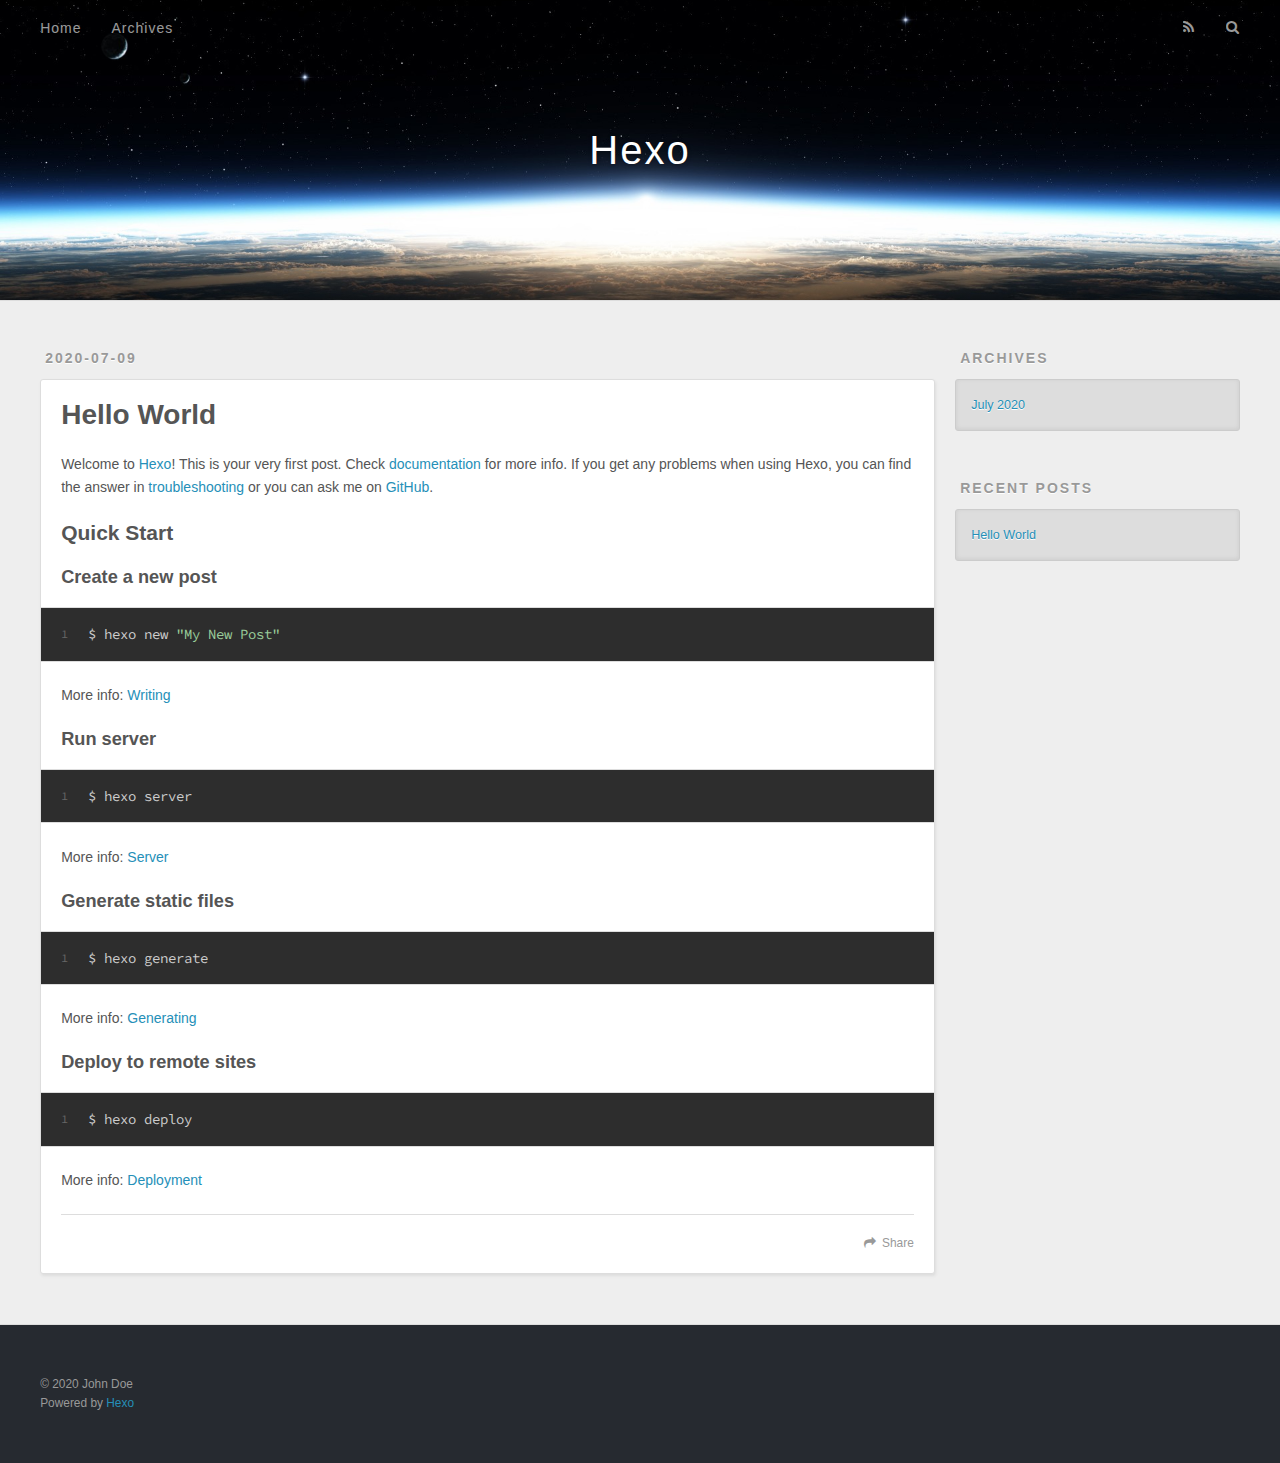
==== index.html @ 703e706d "Site updated: 2020-07-09 16:55:29" ====
<!DOCTYPE html>
<html>
<head>
  <meta charset="utf-8">
  

  
  <title>Hexo</title>
  <meta name="viewport" content="width=device-width, initial-scale=1, maximum-scale=1">
  <meta property="og:type" content="website">
<meta property="og:title" content="Hexo">
<meta property="og:url" content="http://yoursite.com/index.html">
<meta property="og:site_name" content="Hexo">
<meta property="og:locale" content="en_US">
<meta property="article:author" content="John Doe">
<meta name="twitter:card" content="summary">
  
    <link rel="alternate" href="/atom.xml" title="Hexo" type="application/atom+xml">
  
  
    <link rel="icon" href="/favicon.png">
  
  
    <link href="//fonts.googleapis.com/css?family=Source+Code+Pro" rel="stylesheet" type="text/css">
  
  
<link rel="stylesheet" href="/css/style.css">

<meta name="generator" content="Hexo 4.2.1"></head>

<body>
  <div id="container">
    <div id="wrap">
      <header id="header">
  <div id="banner"></div>
  <div id="header-outer" class="outer">
    <div id="header-title" class="inner">
      <h1 id="logo-wrap">
        <a href="/" id="logo">Hexo</a>
      </h1>
      
    </div>
    <div id="header-inner" class="inner">
      <nav id="main-nav">
        <a id="main-nav-toggle" class="nav-icon"></a>
        
          <a class="main-nav-link" href="/">Home</a>
        
          <a class="main-nav-link" href="/archives">Archives</a>
        
      </nav>
      <nav id="sub-nav">
        
          <a id="nav-rss-link" class="nav-icon" href="/atom.xml" title="RSS Feed"></a>
        
        <a id="nav-search-btn" class="nav-icon" title="Search"></a>
      </nav>
      <div id="search-form-wrap">
        <form action="//google.com/search" method="get" accept-charset="UTF-8" class="search-form"><input type="search" name="q" class="search-form-input" placeholder="Search"><button type="submit" class="search-form-submit">&#xF002;</button><input type="hidden" name="sitesearch" value="http://yoursite.com"></form>
      </div>
    </div>
  </div>
</header>
      <div class="outer">
        <section id="main">
  
    <article id="post-hello-world" class="article article-type-post" itemscope itemprop="blogPost">
  <div class="article-meta">
    <a href="/2020/07/09/hello-world/" class="article-date">
  <time datetime="2020-07-09T08:43:34.994Z" itemprop="datePublished">2020-07-09</time>
</a>
    
  </div>
  <div class="article-inner">
    
    
      <header class="article-header">
        
  
    <h1 itemprop="name">
      <a class="article-title" href="/2020/07/09/hello-world/">Hello World</a>
    </h1>
  

      </header>
    
    <div class="article-entry" itemprop="articleBody">
      
        <p>Welcome to <a href="https://hexo.io/" target="_blank" rel="noopener">Hexo</a>! This is your very first post. Check <a href="https://hexo.io/docs/" target="_blank" rel="noopener">documentation</a> for more info. If you get any problems when using Hexo, you can find the answer in <a href="https://hexo.io/docs/troubleshooting.html" target="_blank" rel="noopener">troubleshooting</a> or you can ask me on <a href="https://github.com/hexojs/hexo/issues" target="_blank" rel="noopener">GitHub</a>.</p>
<h2 id="Quick-Start"><a href="#Quick-Start" class="headerlink" title="Quick Start"></a>Quick Start</h2><h3 id="Create-a-new-post"><a href="#Create-a-new-post" class="headerlink" title="Create a new post"></a>Create a new post</h3><figure class="highlight bash"><table><tr><td class="gutter"><pre><span class="line">1</span><br></pre></td><td class="code"><pre><span class="line">$ hexo new <span class="string">"My New Post"</span></span><br></pre></td></tr></table></figure>

<p>More info: <a href="https://hexo.io/docs/writing.html" target="_blank" rel="noopener">Writing</a></p>
<h3 id="Run-server"><a href="#Run-server" class="headerlink" title="Run server"></a>Run server</h3><figure class="highlight bash"><table><tr><td class="gutter"><pre><span class="line">1</span><br></pre></td><td class="code"><pre><span class="line">$ hexo server</span><br></pre></td></tr></table></figure>

<p>More info: <a href="https://hexo.io/docs/server.html" target="_blank" rel="noopener">Server</a></p>
<h3 id="Generate-static-files"><a href="#Generate-static-files" class="headerlink" title="Generate static files"></a>Generate static files</h3><figure class="highlight bash"><table><tr><td class="gutter"><pre><span class="line">1</span><br></pre></td><td class="code"><pre><span class="line">$ hexo generate</span><br></pre></td></tr></table></figure>

<p>More info: <a href="https://hexo.io/docs/generating.html" target="_blank" rel="noopener">Generating</a></p>
<h3 id="Deploy-to-remote-sites"><a href="#Deploy-to-remote-sites" class="headerlink" title="Deploy to remote sites"></a>Deploy to remote sites</h3><figure class="highlight bash"><table><tr><td class="gutter"><pre><span class="line">1</span><br></pre></td><td class="code"><pre><span class="line">$ hexo deploy</span><br></pre></td></tr></table></figure>

<p>More info: <a href="https://hexo.io/docs/one-command-deployment.html" target="_blank" rel="noopener">Deployment</a></p>

      
    </div>
    <footer class="article-footer">
      <a data-url="http://yoursite.com/2020/07/09/hello-world/" data-id="ckcejp2q20000hsv90rqibsig" class="article-share-link">Share</a>
      
      
    </footer>
  </div>
  
</article>


  


</section>
        
          <aside id="sidebar">
  
    

  
    

  
    
  
    
  <div class="widget-wrap">
    <h3 class="widget-title">Archives</h3>
    <div class="widget">
      <ul class="archive-list"><li class="archive-list-item"><a class="archive-list-link" href="/archives/2020/07/">July 2020</a></li></ul>
    </div>
  </div>


  
    
  <div class="widget-wrap">
    <h3 class="widget-title">Recent Posts</h3>
    <div class="widget">
      <ul>
        
          <li>
            <a href="/2020/07/09/hello-world/">Hello World</a>
          </li>
        
      </ul>
    </div>
  </div>

  
</aside>
        
      </div>
      <footer id="footer">
  
  <div class="outer">
    <div id="footer-info" class="inner">
      &copy; 2020 John Doe<br>
      Powered by <a href="http://hexo.io/" target="_blank">Hexo</a>
    </div>
  </div>
</footer>
    </div>
    <nav id="mobile-nav">
  
    <a href="/" class="mobile-nav-link">Home</a>
  
    <a href="/archives" class="mobile-nav-link">Archives</a>
  
</nav>
    

<script src="//ajax.googleapis.com/ajax/libs/jquery/2.0.3/jquery.min.js"></script>


  
<link rel="stylesheet" href="/fancybox/jquery.fancybox.css">

  
<script src="/fancybox/jquery.fancybox.pack.js"></script>




<script src="/js/script.js"></script>




  </div>
</body>
</html>
---- css/style.css ----
body {
  width: 100%;
}
body:before,
body:after {
  content: "";
  display: table;
}
body:after {
  clear: both;
}
html,
body,
div,
span,
applet,
object,
iframe,
h1,
h2,
h3,
h4,
h5,
h6,
p,
blockquote,
pre,
a,
abbr,
acronym,
address,
big,
cite,
code,
del,
dfn,
em,
img,
ins,
kbd,
q,
s,
samp,
small,
strike,
strong,
sub,
sup,
tt,
var,
dl,
dt,
dd,
ol,
ul,
li,
fieldset,
form,
label,
legend,
table,
caption,
tbody,
tfoot,
thead,
tr,
th,
td {
  margin: 0;
  padding: 0;
  border: 0;
  outline: 0;
  font-weight: inherit;
  font-style: inherit;
  font-family: inherit;
  font-size: 100%;
  vertical-align: baseline;
}
body {
  line-height: 1;
  color: #000;
  background: #fff;
}
ol,
ul {
  list-style: none;
}
table {
  border-collapse: separate;
  border-spacing: 0;
  vertical-align: middle;
}
caption,
th,
td {
  text-align: left;
  font-weight: normal;
  vertical-align: middle;
}
a img {
  border: none;
}
input,
button {
  margin: 0;
  padding: 0;
}
input::-moz-focus-inner,
button::-moz-focus-inner {
  border: 0;
  padding: 0;
}
@font-face {
  font-family: FontAwesome;
  font-style: normal;
  font-weight: normal;
  src: url("fonts/fontawesome-webfont.eot?v=#4.0.3");
  src: url("fonts/fontawesome-webfont.eot?#iefix&v=#4.0.3") format("embedded-opentype"), url("fonts/fontawesome-webfont.woff?v=#4.0.3") format("woff"), url("fonts/fontawesome-webfont.ttf?v=#4.0.3") format("truetype"), url("fonts/fontawesome-webfont.svg#fontawesomeregular?v=#4.0.3") format("svg");
}
html,
body,
#container {
  height: 100%;
}
body {
  background: #eee;
  font: 14px -apple-system, BlinkMacSystemFont, "Segoe UI", "Roboto", "Oxygen", "Ubuntu", "Cantarell", "Fira Sans", "Droid Sans", "Helvetica Neue", sans-serif;
  -webkit-text-size-adjust: 100%;
}
.outer {
  max-width: 1220px;
  margin: 0 auto;
  padding: 0 20px;
}
.outer:before,
.outer:after {
  content: "";
  display: table;
}
.outer:after {
  clear: both;
}
.inner {
  display: inline;
  float: left;
  width: 98.33333333333333%;
  margin: 0 0.833333333333333%;
}
.left,
.alignleft {
  float: left;
}
.right,
.alignright {
  float: right;
}
.clear {
  clear: both;
}
#container {
  position: relative;
}
.mobile-nav-on {
  overflow: hidden;
}
#wrap {
  height: 100%;
  width: 100%;
  position: absolute;
  top: 0;
  left: 0;
  -webkit-transition: 0.2s ease-out;
  -moz-transition: 0.2s ease-out;
  -ms-transition: 0.2s ease-out;
  transition: 0.2s ease-out;
  z-index: 1;
  background: #eee;
}
.mobile-nav-on #wrap {
  left: 280px;
}
@media screen and (min-width: 768px) {
  #main {
    display: inline;
    float: left;
    width: 73.33333333333333%;
    margin: 0 0.833333333333333%;
  }
}
.article-date,
.article-category-link,
.archive-year,
.widget-title {
  text-decoration: none;
  text-transform: uppercase;
  letter-spacing: 2px;
  color: #999;
  margin-bottom: 1em;
  margin-left: 5px;
  line-height: 1em;
  text-shadow: 0 1px #fff;
  font-weight: bold;
}
.article-inner,
.archive-article-inner {
  background: #fff;
  -webkit-box-shadow: 1px 2px 3px #ddd;
  box-shadow: 1px 2px 3px #ddd;
  border: 1px solid #ddd;
  border-radius: 3px;
}
.article-entry h1,
.widget h1 {
  font-size: 2em;
}
.article-entry h2,
.widget h2 {
  font-size: 1.5em;
}
.article-entry h3,
.widget h3 {
  font-size: 1.3em;
}
.article-entry h4,
.widget h4 {
  font-size: 1.2em;
}
.article-entry h5,
.widget h5 {
  font-size: 1em;
}
.article-entry h6,
.widget h6 {
  font-size: 1em;
  color: #999;
}
.article-entry hr,
.widget hr {
  border: 1px dashed #ddd;
}
.article-entry strong,
.widget strong {
  font-weight: bold;
}
.article-entry em,
.widget em,
.article-entry cite,
.widget cite {
  font-style: italic;
}
.article-entry sup,
.widget sup,
.article-entry sub,
.widget sub {
  font-size: 0.75em;
  line-height: 0;
  position: relative;
  vertical-align: baseline;
}
.article-entry sup,
.widget sup {
  top: -0.5em;
}
.article-entry sub,
.widget sub {
  bottom: -0.2em;
}
.article-entry small,
.widget small {
  font-size: 0.85em;
}
.article-entry acronym,
.widget acronym,
.article-entry abbr,
.widget abbr {
  border-bottom: 1px dotted;
}
.article-entry ul,
.widget ul,
.article-entry ol,
.widget ol,
.article-entry dl,
.widget dl {
  margin: 0 20px;
  line-height: 1.6em;
}
.article-entry ul ul,
.widget ul ul,
.article-entry ol ul,
.widget ol ul,
.article-entry ul ol,
.widget ul ol,
.article-entry ol ol,
.widget ol ol {
  margin-top: 0;
  margin-bottom: 0;
}
.article-entry ul,
.widget ul {
  list-style: disc;
}
.article-entry ol,
.widget ol {
  list-style: decimal;
}
.article-entry dt,
.widget dt {
  font-weight: bold;
}
#header {
  height: 300px;
  position: relative;
  border-bottom: 1px solid #ddd;
}
#header:before,
#header:after {
  content: "";
  position: absolute;
  left: 0;
  right: 0;
  height: 40px;
}
#header:before {
  top: 0;
  background: -webkit-linear-gradient(rgba(0,0,0,0.2), transparent);
  background: -moz-linear-gradient(rgba(0,0,0,0.2), transparent);
  background: -ms-linear-gradient(rgba(0,0,0,0.2), transparent);
  background: linear-gradient(rgba(0,0,0,0.2), transparent);
}
#header:after {
  bottom: 0;
  background: -webkit-linear-gradient(transparent, rgba(0,0,0,0.2));
  background: -moz-linear-gradient(transparent, rgba(0,0,0,0.2));
  background: -ms-linear-gradient(transparent, rgba(0,0,0,0.2));
  background: linear-gradient(transparent, rgba(0,0,0,0.2));
}
#header-outer {
  height: 100%;
  position: relative;
}
#header-inner {
  position: relative;
  overflow: hidden;
}
#banner {
  position: absolute;
  top: 0;
  left: 0;
  width: 100%;
  height: 100%;
  background: url("images/banner.jpg") center #000;
  -webkit-background-size: cover;
  -moz-background-size: cover;
  background-size: cover;
  z-index: -1;
}
#header-title {
  text-align: center;
  height: 40px;
  position: absolute;
  top: 50%;
  left: 0;
  margin-top: -20px;
}
#logo,
#subtitle {
  text-decoration: none;
  color: #fff;
  font-weight: 300;
  text-shadow: 0 1px 4px rgba(0,0,0,0.3);
}
#logo {
  font-size: 40px;
  line-height: 40px;
  letter-spacing: 2px;
}
#subtitle {
  font-size: 16px;
  line-height: 16px;
  letter-spacing: 1px;
}
#subtitle-wrap {
  margin-top: 16px;
}
#main-nav {
  float: left;
  margin-left: -15px;
}
.nav-icon,
.main-nav-link {
  float: left;
  color: #fff;
  opacity: 0.6;
  text-decoration: none;
  text-shadow: 0 1px rgba(0,0,0,0.2);
  -webkit-transition: opacity 0.2s;
  -moz-transition: opacity 0.2s;
  -ms-transition: opacity 0.2s;
  transition: opacity 0.2s;
  display: block;
  padding: 20px 15px;
}
.nav-icon:hover,
.main-nav-link:hover {
  opacity: 1;
}
.nav-icon {
  font-family: FontAwesome;
  text-align: center;
  font-size: 14px;
  width: 14px;
  height: 14px;
  padding: 20px 15px;
  position: relative;
  cursor: pointer;
}
.main-nav-link {
  font-weight: 300;
  letter-spacing: 1px;
}
@media screen and (max-width: 479px) {
  .main-nav-link {
    display: none;
  }
}
#main-nav-toggle {
  display: none;
}
#main-nav-toggle:before {
  content: "\f0c9";
}
@media screen and (max-width: 479px) {
  #main-nav-toggle {
    display: block;
  }
}
#sub-nav {
  float: right;
  margin-right: -15px;
}
#nav-rss-link:before {
  content: "\f09e";
}
#nav-search-btn:before {
  content: "\f002";
}
#search-form-wrap {
  position: absolute;
  top: 15px;
  width: 150px;
  height: 30px;
  right: -150px;
  opacity: 0;
  -webkit-transition: 0.2s ease-out;
  -moz-transition: 0.2s ease-out;
  -ms-transition: 0.2s ease-out;
  transition: 0.2s ease-out;
}
#search-form-wrap.on {
  opacity: 1;
  right: 0;
}
@media screen and (max-width: 479px) {
  #search-form-wrap {
    width: 100%;
    right: -100%;
  }
}
.search-form {
  position: absolute;
  top: 0;
  left: 0;
  right: 0;
  background: #fff;
  padding: 5px 15px;
  border-radius: 15px;
  -webkit-box-shadow: 0 0 10px rgba(0,0,0,0.3);
  box-shadow: 0 0 10px rgba(0,0,0,0.3);
}
.search-form-input {
  border: none;
  background: none;
  color: #555;
  width: 100%;
  font: 13px -apple-system, BlinkMacSystemFont, "Segoe UI", "Roboto", "Oxygen", "Ubuntu", "Cantarell", "Fira Sans", "Droid Sans", "Helvetica Neue", sans-serif;
  outline: none;
}
.search-form-input::-webkit-search-results-decoration,
.search-form-input::-webkit-search-cancel-button {
  -webkit-appearance: none;
}
.search-form-submit {
  position: absolute;
  top: 50%;
  right: 10px;
  margin-top: -7px;
  font: 13px FontAwesome;
  border: none;
  background: none;
  color: #bbb;
  cursor: pointer;
}
.search-form-submit:hover,
.search-form-submit:focus {
  color: #777;
}
.article {
  margin: 50px 0;
}
.article-inner {
  overflow: hidden;
}
.article-meta:before,
.article-meta:after {
  content: "";
  display: table;
}
.article-meta:after {
  clear: both;
}
.article-date {
  float: left;
}
.article-category {
  float: left;
  line-height: 1em;
  color: #ccc;
  text-shadow: 0 1px #fff;
  margin-left: 8px;
}
.article-category:before {
  content: "\2022";
}
.article-category-link {
  margin: 0 12px 1em;
}
.article-header {
  padding: 20px 20px 0;
}
.article-title {
  text-decoration: none;
  font-size: 2em;
  font-weight: bold;
  color: #555;
  line-height: 1.1em;
  -webkit-transition: color 0.2s;
  -moz-transition: color 0.2s;
  -ms-transition: color 0.2s;
  transition: color 0.2s;
}
a.article-title:hover {
  color: #258fb8;
}
.article-entry {
  color: #555;
  padding: 0 20px;
}
.article-entry:before,
.article-entry:after {
  content: "";
  display: table;
}
.article-entry:after {
  clear: both;
}
.article-entry p,
.article-entry table {
  line-height: 1.6em;
  margin: 1.6em 0;
}
.article-entry h1,
.article-entry h2,
.article-entry h3,
.article-entry h4,
.article-entry h5,
.article-entry h6 {
  font-weight: bold;
}
.article-entry h1,
.article-entry h2,
.article-entry h3,
.article-entry h4,
.article-entry h5,
.article-entry h6 {
  line-height: 1.1em;
  margin: 1.1em 0;
}
.article-entry a {
  color: #258fb8;
  text-decoration: none;
}
.article-entry a:hover {
  text-decoration: underline;
}
.article-entry ul,
.article-entry ol,
.article-entry dl {
  margin-top: 1.6em;
  margin-bottom: 1.6em;
}
.article-entry img,
.article-entry video {
  max-width: 100%;
  height: auto;
  display: block;
  margin: auto;
}
.article-entry iframe {
  border: none;
}
.article-entry table {
  width: 100%;
  border-collapse: collapse;
  border-spacing: 0;
}
.article-entry th {
  font-weight: bold;
  border-bottom: 3px solid #ddd;
  padding-bottom: 0.5em;
}
.article-entry td {
  border-bottom: 1px solid #ddd;
  padding: 10px 0;
}
.article-entry blockquote {
  font-family: Georgia, "Times New Roman", serif;
  font-size: 1.4em;
  margin: 1.6em 20px;
  text-align: center;
}
.article-entry blockquote footer {
  font-size: 14px;
  margin: 1.6em 0;
  font-family: -apple-system, BlinkMacSystemFont, "Segoe UI", "Roboto", "Oxygen", "Ubuntu", "Cantarell", "Fira Sans", "Droid Sans", "Helvetica Neue", sans-serif;
}
.article-entry blockquote footer cite:before {
  content: "—";
  padding: 0 0.5em;
}
.article-entry .pullquote {
  text-align: left;
  width: 45%;
  margin: 0;
}
.article-entry .pullquote.left {
  margin-left: 0.5em;
  margin-right: 1em;
}
.article-entry .pullquote.right {
  margin-right: 0.5em;
  margin-left: 1em;
}
.article-entry .caption {
  color: #999;
  display: block;
  font-size: 0.9em;
  margin-top: 0.5em;
  position: relative;
  text-align: center;
}
.article-entry .video-container {
  position: relative;
  padding-top: 56.25%;
  height: 0;
  overflow: hidden;
}
.article-entry .video-container iframe,
.article-entry .video-container object,
.article-entry .video-container embed {
  position: absolute;
  top: 0;
  left: 0;
  width: 100%;
  height: 100%;
  margin-top: 0;
}
.article-more-link a {
  display: inline-block;
  line-height: 1em;
  padding: 6px 15px;
  border-radius: 15px;
  background: #eee;
  color: #999;
  text-shadow: 0 1px #fff;
  text-decoration: none;
}
.article-more-link a:hover {
  background: #258fb8;
  color: #fff;
  text-decoration: none;
  text-shadow: 0 1px #1e7293;
}
.article-footer {
  font-size: 0.85em;
  line-height: 1.6em;
  border-top: 1px solid #ddd;
  padding-top: 1.6em;
  margin: 0 20px 20px;
}
.article-footer:before,
.article-footer:after {
  content: "";
  display: table;
}
.article-footer:after {
  clear: both;
}
.article-footer a {
  color: #999;
  text-decoration: none;
}
.article-footer a:hover {
  color: #555;
}
.article-tag-list-item {
  float: left;
  margin-right: 10px;
}
.article-tag-list-link:before {
  content: "#";
}
.article-comment-link {
  float: right;
}
.article-comment-link:before {
  content: "\f075";
  font-family: FontAwesome;
  padding-right: 8px;
}
.article-share-link {
  cursor: pointer;
  float: right;
  margin-left: 20px;
}
.article-share-link:before {
  content: "\f064";
  font-family: FontAwesome;
  padding-right: 6px;
}
#article-nav {
  position: relative;
}
#article-nav:before,
#article-nav:after {
  content: "";
  display: table;
}
#article-nav:after {
  clear: both;
}
@media screen and (min-width: 768px) {
  #article-nav {
    margin: 50px 0;
  }
  #article-nav:before {
    width: 8px;
    height: 8px;
    position: absolute;
    top: 50%;
    left: 50%;
    margin-top: -4px;
    margin-left: -4px;
    content: "";
    border-radius: 50%;
    background: #ddd;
    -webkit-box-shadow: 0 1px 2px #fff;
    box-shadow: 0 1px 2px #fff;
  }
}
.article-nav-link-wrap {
  text-decoration: none;
  text-shadow: 0 1px #fff;
  color: #999;
  -webkit-box-sizing: border-box;
  -moz-box-sizing: border-box;
  box-sizing: border-box;
  margin-top: 50px;
  text-align: center;
  display: block;
}
.article-nav-link-wrap:hover {
  color: #555;
}
@media screen and (min-width: 768px) {
  .article-nav-link-wrap {
    width: 50%;
    margin-top: 0;
  }
}
@media screen and (min-width: 768px) {
  #article-nav-newer {
    float: left;
    text-align: right;
    padding-right: 20px;
  }
}
@media screen and (min-width: 768px) {
  #article-nav-older {
    float: right;
    text-align: left;
    padding-left: 20px;
  }
}
.article-nav-caption {
  text-transform: uppercase;
  letter-spacing: 2px;
  color: #ddd;
  line-height: 1em;
  font-weight: bold;
}
#article-nav-newer .article-nav-caption {
  margin-right: -2px;
}
.article-nav-title {
  font-size: 0.85em;
  line-height: 1.6em;
  margin-top: 0.5em;
}
.article-share-box {
  position: absolute;
  display: none;
  background: #fff;
  -webkit-box-shadow: 1px 2px 10px rgba(0,0,0,0.2);
  box-shadow: 1px 2px 10px rgba(0,0,0,0.2);
  border-radius: 3px;
  margin-left: -145px;
  overflow: hidden;
  z-index: 1;
}
.article-share-box.on {
  display: block;
}
.article-share-input {
  width: 100%;
  background: none;
  -webkit-box-sizing: border-box;
  -moz-box-sizing: border-box;
  box-sizing: border-box;
  font: 14px -apple-system, BlinkMacSystemFont, "Segoe UI", "Roboto", "Oxygen", "Ubuntu", "Cantarell", "Fira Sans", "Droid Sans", "Helvetica Neue", sans-serif;
  padding: 0 15px;
  color: #555;
  outline: none;
  border: 1px solid #ddd;
  border-radius: 3px 3px 0 0;
  height: 36px;
  line-height: 36px;
}
.article-share-links {
  background: #eee;
}
.article-share-links:before,
.article-share-links:after {
  content: "";
  display: table;
}
.article-share-links:after {
  clear: both;
}
.article-share-twitter,
.article-share-facebook,
.article-share-pinterest,
.article-share-google {
  width: 50px;
  height: 36px;
  display: block;
  float: left;
  position: relative;
  color: #999;
  text-shadow: 0 1px #fff;
}
.article-share-twitter:before,
.article-share-facebook:before,
.article-share-pinterest:before,
.article-share-google:before {
  font-size: 20px;
  font-family: FontAwesome;
  width: 20px;
  height: 20px;
  position: absolute;
  top: 50%;
  left: 50%;
  margin-top: -10px;
  margin-left: -10px;
  text-align: center;
}
.article-share-twitter:hover,
.article-share-facebook:hover,
.article-share-pinterest:hover,
.article-share-google:hover {
  color: #fff;
}
.article-share-twitter:before {
  content: "\f099";
}
.article-share-twitter:hover {
  background: #00aced;
  text-shadow: 0 1px #008abe;
}
.article-share-facebook:before {
  content: "\f09a";
}
.article-share-facebook:hover {
  background: #3b5998;
  text-shadow: 0 1px #2f477a;
}
.article-share-pinterest:before {
  content: "\f0d2";
}
.article-share-pinterest:hover {
  background: #cb2027;
  text-shadow: 0 1px #a21a1f;
}
.article-share-google:before {
  content: "\f0d5";
}
.article-share-google:hover {
  background: #dd4b39;
  text-shadow: 0 1px #be3221;
}
.article-gallery {
  background: #000;
  position: relative;
}
.article-gallery-photos {
  position: relative;
  overflow: hidden;
}
.article-gallery-img {
  display: none;
  max-width: 100%;
}
.article-gallery-img:first-child {
  display: block;
}
.article-gallery-img.loaded {
  position: absolute;
  display: block;
}
.article-gallery-img img {
  display: block;
  max-width: 100%;
  margin: 0 auto;
}
#comments {
  background: #fff;
  -webkit-box-shadow: 1px 2px 3px #ddd;
  box-shadow: 1px 2px 3px #ddd;
  padding: 20px;
  border: 1px solid #ddd;
  border-radius: 3px;
  margin: 50px 0;
}
#comments a {
  color: #258fb8;
}
.archives-wrap {
  margin: 50px 0;
}
.archives:before,
.archives:after {
  content: "";
  display: table;
}
.archives:after {
  clear: both;
}
.archive-year-wrap {
  margin-bottom: 1em;
}
.archives {
  -webkit-column-gap: 10px;
  -moz-column-gap: 10px;
  column-gap: 10px;
}
@media screen and (min-width: 480px) and (max-width: 767px) {
  .archives {
    -webkit-column-count: 2;
    -moz-column-count: 2;
    column-count: 2;
  }
}
@media screen and (min-width: 768px) {
  .archives {
    -webkit-column-count: 3;
    -moz-column-count: 3;
    column-count: 3;
  }
}
.archive-article {
  -webkit-column-break-inside: avoid;
  page-break-inside: avoid;
  overflow: hidden;
  break-inside: avoid-column;
}
.archive-article-inner {
  padding: 10px;
  margin-bottom: 15px;
}
.archive-article-title {
  text-decoration: none;
  font-weight: bold;
  color: #555;
  -webkit-transition: color 0.2s;
  -moz-transition: color 0.2s;
  -ms-transition: color 0.2s;
  transition: color 0.2s;
  line-height: 1.6em;
}
.archive-article-title:hover {
  color: #258fb8;
}
.archive-article-footer {
  margin-top: 1em;
}
.archive-article-date {
  color: #999;
  text-decoration: none;
  font-size: 0.85em;
  line-height: 1em;
  margin-bottom: 0.5em;
  display: block;
}
#page-nav {
  margin: 50px auto;
  background: #fff;
  -webkit-box-shadow: 1px 2px 3px #ddd;
  box-shadow: 1px 2px 3px #ddd;
  border: 1px solid #ddd;
  border-radius: 3px;
  text-align: center;
  color: #999;
  overflow: hidden;
}
#page-nav:before,
#page-nav:after {
  content: "";
  display: table;
}
#page-nav:after {
  clear: both;
}
#page-nav a,
#page-nav span {
  padding: 10px 20px;
  line-height: 1;
  height: 2ex;
}
#page-nav a {
  color: #999;
  text-decoration: none;
}
#page-nav a:hover {
  background: #999;
  color: #fff;
}
#page-nav .prev {
  float: left;
}
#page-nav .next {
  float: right;
}
#page-nav .page-number {
  display: inline-block;
}
@media screen and (max-width: 479px) {
  #page-nav .page-number {
    display: none;
  }
}
#page-nav .current {
  color: #555;
  font-weight: bold;
}
#page-nav .space {
  color: #ddd;
}
#footer {
  background: #262a30;
  padding: 50px 0;
  border-top: 1px solid #ddd;
  color: #999;
}
#footer a {
  color: #258fb8;
  text-decoration: none;
}
#footer a:hover {
  text-decoration: underline;
}
#footer-info {
  line-height: 1.6em;
  font-size: 0.85em;
}
.article-entry pre,
.article-entry .highlight {
  background: #2d2d2d;
  margin: 0 -20px;
  padding: 15px 20px;
  border-style: solid;
  border-color: #ddd;
  border-width: 1px 0;
  overflow: auto;
  color: #ccc;
  line-height: 22.400000000000002px;
}
.article-entry .highlight .gutter pre,
.article-entry .gist .gist-file .gist-data .line-numbers {
  color: #666;
  font-size: 0.85em;
}
.article-entry pre,
.article-entry code {
  font-family: "Source Code Pro", Consolas, Monaco, Menlo, Consolas, monospace;
}
.article-entry code {
  background: #eee;
  text-shadow: 0 1px #fff;
  padding: 0 0.3em;
}
.article-entry pre code {
  background: none;
  text-shadow: none;
  padding: 0;
}
.article-entry .highlight pre {
  border: none;
  margin: 0;
  padding: 0;
}
.article-entry .highlight table {
  margin: 0;
  width: auto;
}
.article-entry .highlight td {
  border: none;
  padding: 0;
}
.article-entry .highlight figcaption {
  font-size: 0.85em;
  color: #999;
  line-height: 1em;
  margin-bottom: 1em;
}
.article-entry .highlight figcaption:before,
.article-entry .highlight figcaption:after {
  content: "";
  display: table;
}
.article-entry .highlight figcaption:after {
  clear: both;
}
.article-entry .highlight figcaption a {
  float: right;
}
.article-entry .highlight .gutter pre {
  text-align: right;
  padding-right: 20px;
}
.article-entry .highlight .line {
  height: 22.400000000000002px;
}
.article-entry .highlight .line.marked {
  background: #515151;
}
.article-entry .gist {
  margin: 0 -20px;
  border-style: solid;
  border-color: #ddd;
  border-width: 1px 0;
  background: #2d2d2d;
  padding: 15px 20px 15px 0;
}
.article-entry .gist .gist-file {
  border: none;
  font-family: "Source Code Pro", Consolas, Monaco, Menlo, Consolas, monospace;
  margin: 0;
}
.article-entry .gist .gist-file .gist-data {
  background: none;
  border: none;
}
.article-entry .gist .gist-file .gist-data .line-numbers {
  background: none;
  border: none;
  padding: 0 20px 0 0;
}
.article-entry .gist .gist-file .gist-data .line-data {
  padding: 0 !important;
}
.article-entry .gist .gist-file .highlight {
  margin: 0;
  padding: 0;
  border: none;
}
.article-entry .gist .gist-file .gist-meta {
  background: #2d2d2d;
  color: #999;
  font: 0.85em -apple-system, BlinkMacSystemFont, "Segoe UI", "Roboto", "Oxygen", "Ubuntu", "Cantarell", "Fira Sans", "Droid Sans", "Helvetica Neue", sans-serif;
  text-shadow: 0 0;
  padding: 0;
  margin-top: 1em;
  margin-left: 20px;
}
.article-entry .gist .gist-file .gist-meta a {
  color: #258fb8;
  font-weight: normal;
}
.article-entry .gist .gist-file .gist-meta a:hover {
  text-decoration: underline;
}
pre .comment,
pre .title {
  color: #999;
}
pre .variable,
pre .attribute,
pre .tag,
pre .regexp,
pre .ruby .constant,
pre .xml .tag .title,
pre .xml .pi,
pre .xml .doctype,
pre .html .doctype,
pre .css .id,
pre .css .class,
pre .css .pseudo {
  color: #f2777a;
}
pre .number,
pre .preprocessor,
pre .built_in,
pre .literal,
pre .params,
pre .constant {
  color: #f99157;
}
pre .class,
pre .ruby .class .title,
pre .css .rules .attribute {
  color: #9c9;
}
pre .string,
pre .value,
pre .inheritance,
pre .header,
pre .ruby .symbol,
pre .xml .cdata {
  color: #9c9;
}
pre .css .hexcolor {
  color: #6cc;
}
pre .function,
pre .python .decorator,
pre .python .title,
pre .ruby .function .title,
pre .ruby .title .keyword,
pre .perl .sub,
pre .javascript .title,
pre .coffeescript .title {
  color: #69c;
}
pre .keyword,
pre .javascript .function {
  color: #c9c;
}
@media screen and (max-width: 479px) {
  #mobile-nav {
    position: absolute;
    top: 0;
    left: 0;
    width: 280px;
    height: 100%;
    background: #191919;
    border-right: 1px solid #fff;
  }
}
@media screen and (max-width: 479px) {
  .mobile-nav-link {
    display: block;
    color: #999;
    text-decoration: none;
    padding: 15px 20px;
    font-weight: bold;
  }
  .mobile-nav-link:hover {
    color: #fff;
  }
}
@media screen and (min-width: 768px) {
  #sidebar {
    display: inline;
    float: left;
    width: 23.333333333333332%;
    margin: 0 0.833333333333333%;
  }
}
.widget-wrap {
  margin: 50px 0;
}
.widget {
  color: #777;
  text-shadow: 0 1px #fff;
  background: #ddd;
  -webkit-box-shadow: 0 -1px 4px #ccc inset;
  box-shadow: 0 -1px 4px #ccc inset;
  border: 1px solid #ccc;
  padding: 15px;
  border-radius: 3px;
}
.widget a {
  color: #258fb8;
  text-decoration: none;
}
.widget a:hover {
  text-decoration: underline;
}
.widget ul ul,
.widget ol ul,
.widget dl ul,
.widget ul ol,
.widget ol ol,
.widget dl ol,
.widget ul dl,
.widget ol dl,
.widget dl dl {
  margin-left: 15px;
  list-style: disc;
}
.widget {
  line-height: 1.6em;
  word-wrap: break-word;
  font-size: 0.9em;
}
.widget ul,
.widget ol {
  list-style: none;
  margin: 0;
}
.widget ul ul,
.widget ol ul,
.widget ul ol,
.widget ol ol {
  margin: 0 20px;
}
.widget ul ul,
.widget ol ul {
  list-style: disc;
}
.widget ul ol,
.widget ol ol {
  list-style: decimal;
}
.category-list-count,
.tag-list-count,
.archive-list-count {
  padding-left: 5px;
  color: #999;
  font-size: 0.85em;
}
.category-list-count:before,
.tag-list-count:before,
.archive-list-count:before {
  content: "(";
}
.category-list-count:after,
.tag-list-count:after,
.archive-list-count:after {
  content: ")";
}
.tagcloud a {
  margin-right: 5px;
  display: inline-block;
}
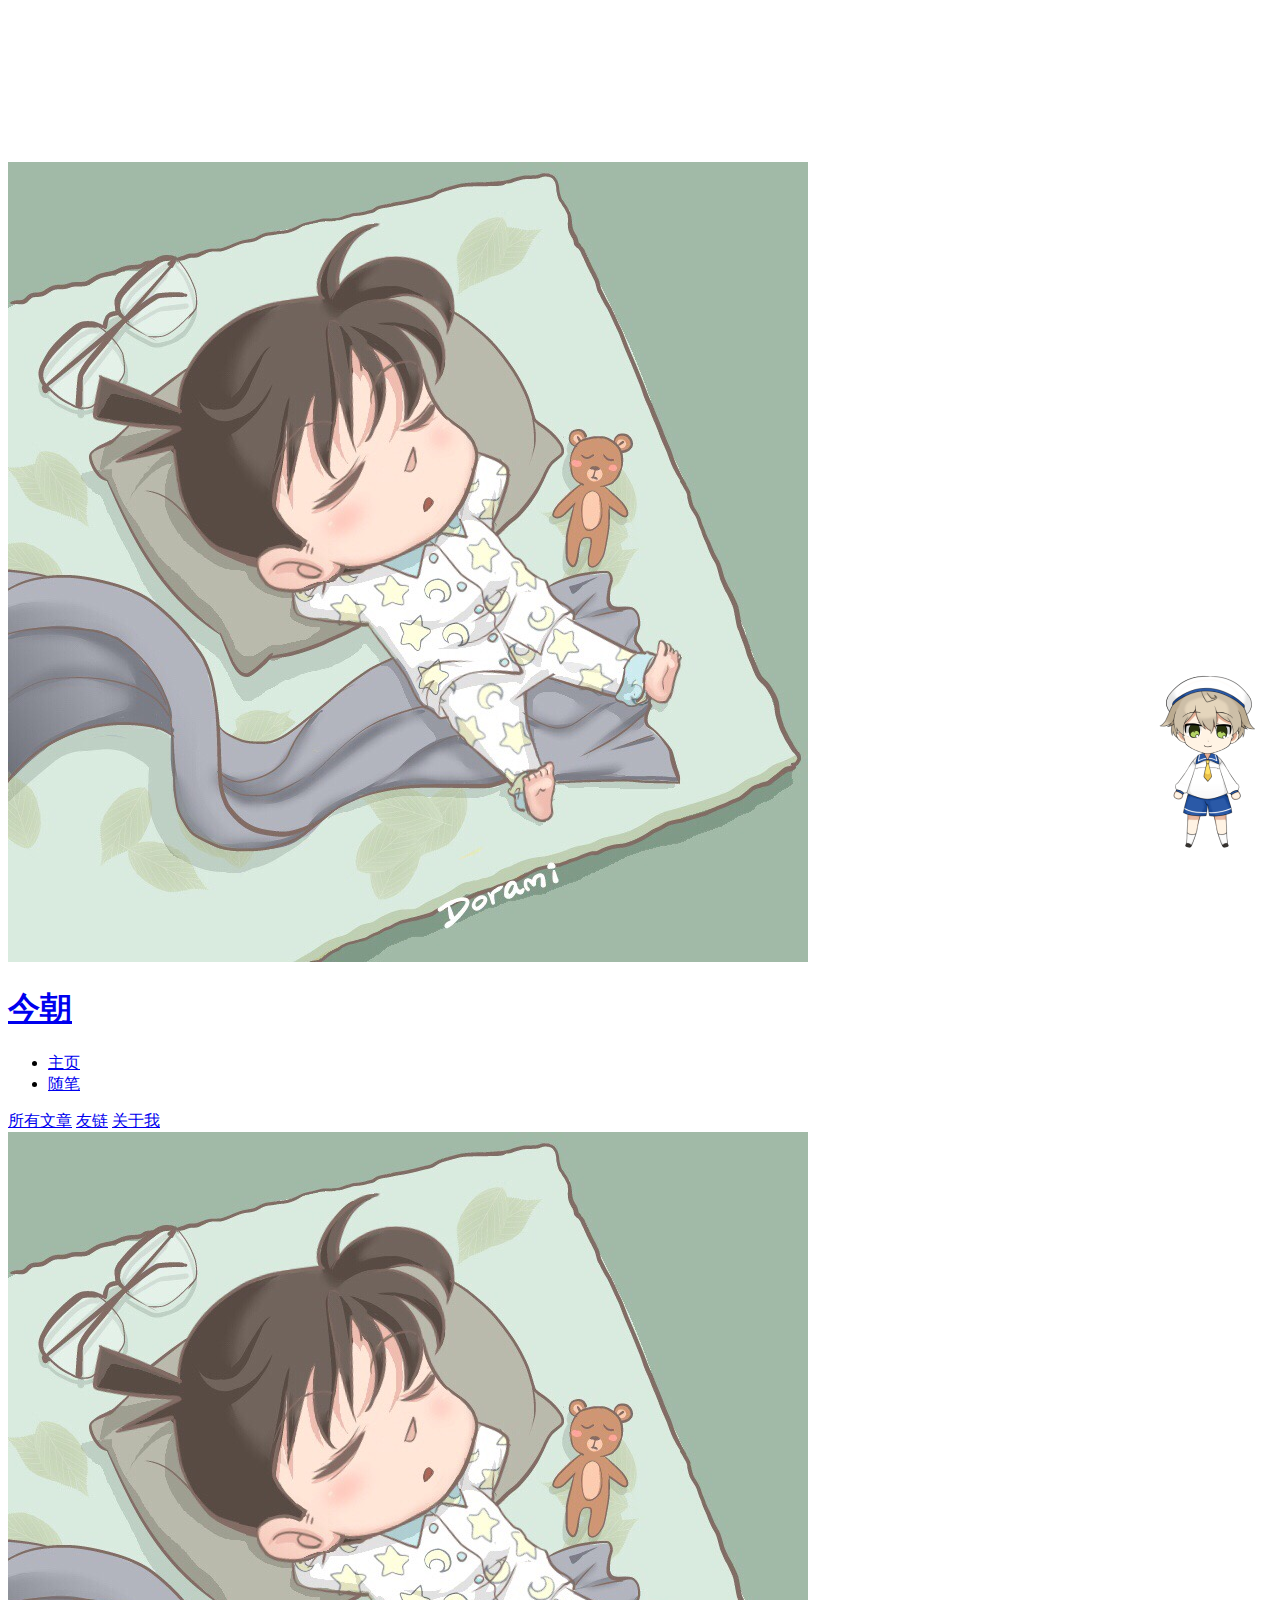
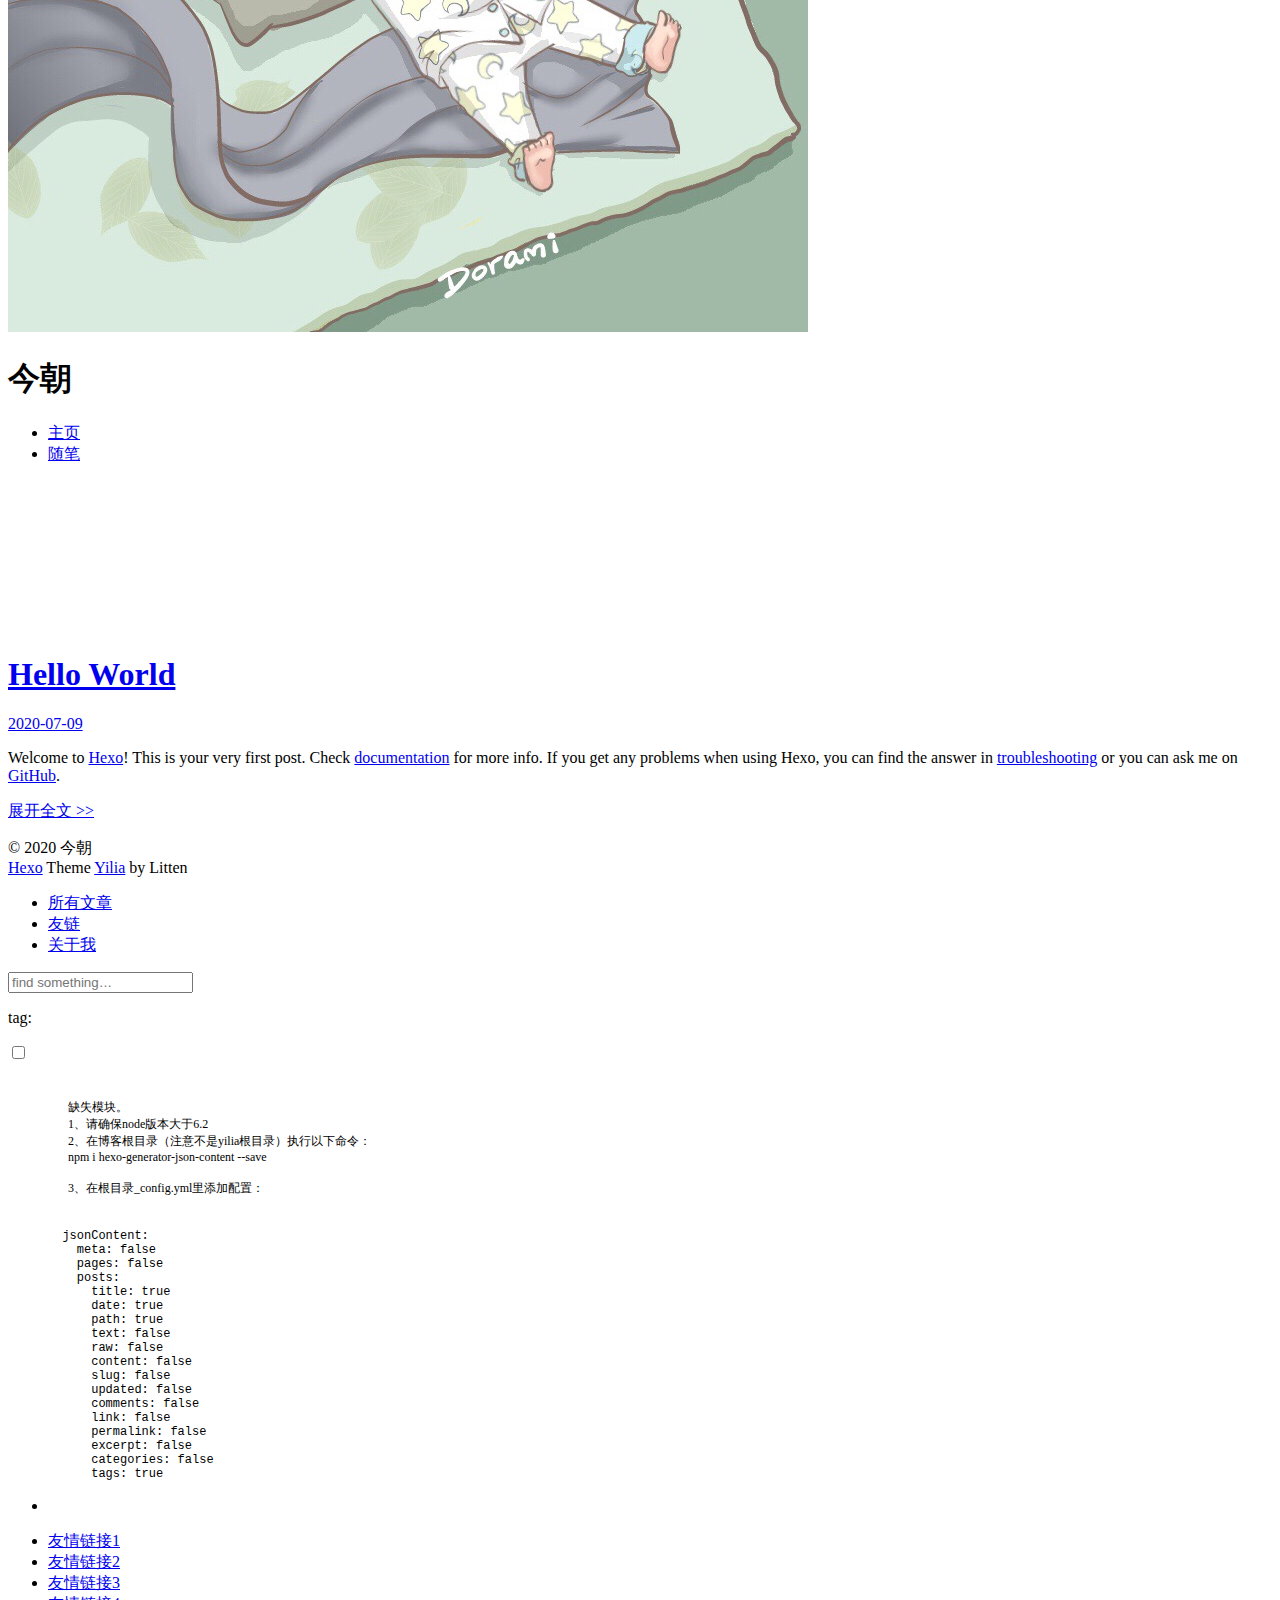
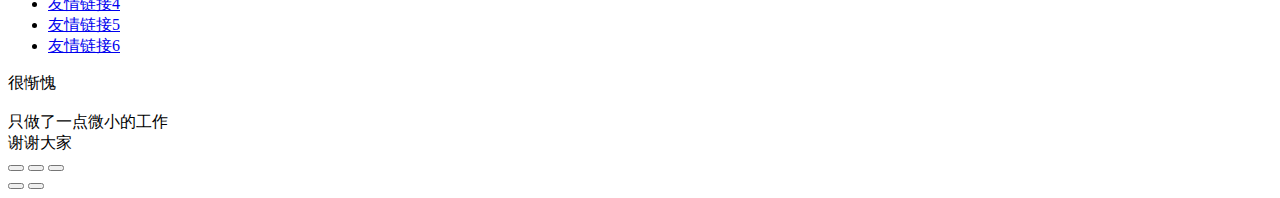
==== commit cb03ddad: "Site updated: 2020-07-09 19:06:40" ====
--- a/index.html
+++ b/index.html
@@ -3,76 +3,152 @@
 <head>
   <meta charset="utf-8">
   
-
-  
-  <title>Hexo</title>
+  <meta name="renderer" content="webkit">
+  <meta http-equiv="X-UA-Compatible" content="IE=edge" >
+  <link rel="dns-prefetch" href="http://yoursite.com">
+  <title>今朝Blog</title>
   <meta name="viewport" content="width=device-width, initial-scale=1, maximum-scale=1">
   <meta property="og:type" content="website">
-<meta property="og:title" content="Hexo">
+<meta property="og:title" content="今朝Blog">
 <meta property="og:url" content="http://yoursite.com/index.html">
-<meta property="og:site_name" content="Hexo">
-<meta property="og:locale" content="en_US">
-<meta property="article:author" content="John Doe">
+<meta property="og:site_name" content="今朝Blog">
+<meta property="article:author" content="今朝">
 <meta name="twitter:card" content="summary">
   
-    <link rel="alternate" href="/atom.xml" title="Hexo" type="application/atom+xml">
-  
-  
-    <link rel="icon" href="/favicon.png">
-  
-  
-    <link href="//fonts.googleapis.com/css?family=Source+Code+Pro" rel="stylesheet" type="text/css">
-  
-  
-<link rel="stylesheet" href="/css/style.css">
+    <link rel="alternative" href="/atom.xml" title="今朝Blog" type="application/atom+xml">
+  
+  
+    <link rel="icon" href="/assets/favicon.jfif">
+  
+  <link rel="stylesheet" type="text/css" href="/./main.0cf68a.css">
+  <style type="text/css">
+  
+    #container.show {
+      background: linear-gradient(200deg,#a0cfe4,#e8c37e);
+    }
+  </style>
+  
+
+  
 
 <meta name="generator" content="Hexo 4.2.1"></head>
 
 <body>
-  <div id="container">
-    <div id="wrap">
-      <header id="header">
-  <div id="banner"></div>
-  <div id="header-outer" class="outer">
-    <div id="header-title" class="inner">
-      <h1 id="logo-wrap">
-        <a href="/" id="logo">Hexo</a>
-      </h1>
-      
-    </div>
-    <div id="header-inner" class="inner">
-      <nav id="main-nav">
-        <a id="main-nav-toggle" class="nav-icon"></a>
-        
-          <a class="main-nav-link" href="/">Home</a>
-        
-          <a class="main-nav-link" href="/archives">Archives</a>
-        
-      </nav>
-      <nav id="sub-nav">
-        
-          <a id="nav-rss-link" class="nav-icon" href="/atom.xml" title="RSS Feed"></a>
-        
-        <a id="nav-search-btn" class="nav-icon" title="Search"></a>
-      </nav>
-      <div id="search-form-wrap">
-        <form action="//google.com/search" method="get" accept-charset="UTF-8" class="search-form"><input type="search" name="q" class="search-form-input" placeholder="Search"><button type="submit" class="search-form-submit">&#xF002;</button><input type="hidden" name="sitesearch" value="http://yoursite.com"></form>
-      </div>
-    </div>
-  </div>
-</header>
-      <div class="outer">
-        <section id="main">
-  
-    <article id="post-hello-world" class="article article-type-post" itemscope itemprop="blogPost">
-  <div class="article-meta">
-    <a href="/2020/07/09/hello-world/" class="article-date">
-  <time datetime="2020-07-09T08:43:34.994Z" itemprop="datePublished">2020-07-09</time>
-</a>
-    
-  </div>
+  <div id="container" q-class="show:isCtnShow">
+    <canvas id="anm-canvas" class="anm-canvas"></canvas>
+    <div class="left-col" q-class="show:isShow">
+      
+<div class="overlay" style="background: #4d4d4d"></div>
+<div class="intrude-less">
+	<header id="header" class="inner">
+		<a href="/" class="profilepic">
+			<img src="/assets/me.jpeg" class="js-avatar">
+		</a>
+		<hgroup>
+		  <h1 class="header-author"><a href="/">今朝</a></h1>
+		</hgroup>
+		
+
+		<nav class="header-menu">
+			<ul>
+			
+				<li><a href="/">主页</a></li>
+	        
+				<li><a href="/tags/%E9%9A%8F%E7%AC%94/">随笔</a></li>
+	        
+			</ul>
+		</nav>
+		<nav class="header-smart-menu">
+    		
+    			
+    			<a q-on="click: openSlider(e, 'innerArchive')" href="javascript:void(0)">所有文章</a>
+    			
+            
+    			
+    			<a q-on="click: openSlider(e, 'friends')" href="javascript:void(0)">友链</a>
+    			
+            
+    			
+    			<a q-on="click: openSlider(e, 'aboutme')" href="javascript:void(0)">关于我</a>
+    			
+            
+		</nav>
+		<nav class="header-nav">
+			<div class="social">
+				
+					<a class="qq" target="_blank" href="/assets/qq.png" title="qq"><i class="icon-qq"></i></a>
+		        
+					<a class="weixin" target="_blank" href="/assets/weixin.png" title="weixin"><i class="icon-weixin"></i></a>
+		        
+					<a class="mail" target="_blank" href="mailto:923306813@qq.com" title="mail"><i class="icon-mail"></i></a>
+		        
+			</div>
+		</nav>
+	</header>		
+</div>
+
+    </div>
+    <div class="mid-col" q-class="show:isShow,hide:isShow|isFalse">
+      
+<nav id="mobile-nav">
+  	<div class="overlay js-overlay" style="background: #4d4d4d"></div>
+	<div class="btnctn js-mobile-btnctn">
+  		<div class="slider-trigger list" q-on="click: openSlider(e)"><i class="icon icon-sort"></i></div>
+	</div>
+	<div class="intrude-less">
+		<header id="header" class="inner">
+			<div class="profilepic">
+				<img src="/assets/me.jpeg" class="js-avatar">
+			</div>
+			<hgroup>
+			  <h1 class="header-author js-header-author">今朝</h1>
+			</hgroup>
+			
+			
+			
+				
+			
+				
+			
+			
+			
+			<nav class="header-nav">
+				<div class="social">
+					
+						<a class="qq" target="_blank" href="/assets/qq.png" title="qq"><i class="icon-qq"></i></a>
+			        
+						<a class="weixin" target="_blank" href="/assets/weixin.png" title="weixin"><i class="icon-weixin"></i></a>
+			        
+						<a class="mail" target="_blank" href="mailto:923306813@qq.com" title="mail"><i class="icon-mail"></i></a>
+			        
+				</div>
+			</nav>
+
+			<nav class="header-menu js-header-menu">
+				<ul style="width: 50%">
+				
+				
+					<li style="width: 50%"><a href="/">主页</a></li>
+		        
+					<li style="width: 50%"><a href="/tags/%E9%9A%8F%E7%AC%94/">随笔</a></li>
+		        
+				</ul>
+			</nav>
+		</header>				
+	</div>
+	<div class="mobile-mask" style="display:none" q-show="isShow"></div>
+</nav>
+
+      <div id="wrapper" class="body-wrap">
+        <div class="menu-l">
+          <div class="canvas-wrap">
+            <canvas data-colors="#eaeaea" data-sectionHeight="100" data-contentId="js-content" id="myCanvas1" class="anm-canvas"></canvas>
+          </div>
+          <div id="js-content" class="content-ll">
+            
+  
+    <article id="post-hello-world" class="article article-type-post  article-index" itemscope itemprop="blogPost">
   <div class="article-inner">
-    
     
       <header class="article-header">
         
@@ -82,115 +158,308 @@
     </h1>
   
 
+        
+        <a href="/2020/07/09/hello-world/" class="archive-article-date">
+  	<time datetime="2020-07-09T08:43:34.994Z" itemprop="datePublished"><i class="icon-calendar icon"></i>2020-07-09</time>
+</a>
+        
       </header>
     
     <div class="article-entry" itemprop="articleBody">
       
         <p>Welcome to <a href="https://hexo.io/" target="_blank" rel="noopener">Hexo</a>! This is your very first post. Check <a href="https://hexo.io/docs/" target="_blank" rel="noopener">documentation</a> for more info. If you get any problems when using Hexo, you can find the answer in <a href="https://hexo.io/docs/troubleshooting.html" target="_blank" rel="noopener">troubleshooting</a> or you can ask me on <a href="https://github.com/hexojs/hexo/issues" target="_blank" rel="noopener">GitHub</a>.</p>
-<h2 id="Quick-Start"><a href="#Quick-Start" class="headerlink" title="Quick Start"></a>Quick Start</h2><h3 id="Create-a-new-post"><a href="#Create-a-new-post" class="headerlink" title="Create a new post"></a>Create a new post</h3><figure class="highlight bash"><table><tr><td class="gutter"><pre><span class="line">1</span><br></pre></td><td class="code"><pre><span class="line">$ hexo new <span class="string">"My New Post"</span></span><br></pre></td></tr></table></figure>
-
-<p>More info: <a href="https://hexo.io/docs/writing.html" target="_blank" rel="noopener">Writing</a></p>
-<h3 id="Run-server"><a href="#Run-server" class="headerlink" title="Run server"></a>Run server</h3><figure class="highlight bash"><table><tr><td class="gutter"><pre><span class="line">1</span><br></pre></td><td class="code"><pre><span class="line">$ hexo server</span><br></pre></td></tr></table></figure>
-
-<p>More info: <a href="https://hexo.io/docs/server.html" target="_blank" rel="noopener">Server</a></p>
-<h3 id="Generate-static-files"><a href="#Generate-static-files" class="headerlink" title="Generate static files"></a>Generate static files</h3><figure class="highlight bash"><table><tr><td class="gutter"><pre><span class="line">1</span><br></pre></td><td class="code"><pre><span class="line">$ hexo generate</span><br></pre></td></tr></table></figure>
-
-<p>More info: <a href="https://hexo.io/docs/generating.html" target="_blank" rel="noopener">Generating</a></p>
-<h3 id="Deploy-to-remote-sites"><a href="#Deploy-to-remote-sites" class="headerlink" title="Deploy to remote sites"></a>Deploy to remote sites</h3><figure class="highlight bash"><table><tr><td class="gutter"><pre><span class="line">1</span><br></pre></td><td class="code"><pre><span class="line">$ hexo deploy</span><br></pre></td></tr></table></figure>
-
-<p>More info: <a href="https://hexo.io/docs/one-command-deployment.html" target="_blank" rel="noopener">Deployment</a></p>
-
-      
-    </div>
-    <footer class="article-footer">
-      <a data-url="http://yoursite.com/2020/07/09/hello-world/" data-id="ckcejp2q20000hsv90rqibsig" class="article-share-link">Share</a>
-      
-      
-    </footer>
+        
+      
+
+      
+    </div>
+    <div class="article-info article-info-index">
+      
+      
+      
+
+      
+        <p class="article-more-link">
+          <a class="article-more-a" href="/2020/07/09/hello-world/">展开全文 >></a>
+        </p>
+      
+
+      
+      <div class="clearfix"></div>
+    </div>
   </div>
-  
 </article>
 
-
-  
-
-
-</section>
-        
-          <aside id="sidebar">
-  
-    
-
-  
-    
-
-  
-    
-  
-    
-  <div class="widget-wrap">
-    <h3 class="widget-title">Archives</h3>
-    <div class="widget">
-      <ul class="archive-list"><li class="archive-list-item"><a class="archive-list-link" href="/archives/2020/07/">July 2020</a></li></ul>
-    </div>
-  </div>
-
-
-  
-    
-  <div class="widget-wrap">
-    <h3 class="widget-title">Recent Posts</h3>
-    <div class="widget">
-      <ul>
-        
-          <li>
-            <a href="/2020/07/09/hello-world/">Hello World</a>
-          </li>
-        
-      </ul>
-    </div>
-  </div>
-
-  
+<aside class="wrap-side-operation">
+    <div class="mod-side-operation">
+        
+        <div class="jump-container" id="js-jump-container" style="display:none;">
+            <a href="javascript:void(0)" class="mod-side-operation__jump-to-top">
+                <i class="icon-font icon-back"></i>
+            </a>
+            <div id="js-jump-plan-container" class="jump-plan-container" style="top: -11px;">
+                <i class="icon-font icon-plane jump-plane"></i>
+            </div>
+        </div>
+        
+        
+    </div>
 </aside>
-        
+
+
+
+
+  
+  
+
+
+          </div>
+        </div>
       </div>
       <footer id="footer">
-  
   <div class="outer">
-    <div id="footer-info" class="inner">
-      &copy; 2020 John Doe<br>
-      Powered by <a href="http://hexo.io/" target="_blank">Hexo</a>
+    <div id="footer-info">
+    	<div class="footer-left">
+    		&copy; 2020 今朝
+    	</div>
+      	<div class="footer-right">
+      		<a href="http://hexo.io/" target="_blank">Hexo</a>  Theme <a href="https://github.com/litten/hexo-theme-yilia" target="_blank">Yilia</a> by Litten
+      	</div>
     </div>
   </div>
 </footer>
-    </div>
-    <nav id="mobile-nav">
-  
-    <a href="/" class="mobile-nav-link">Home</a>
-  
-    <a href="/archives" class="mobile-nav-link">Archives</a>
-  
-</nav>
-    
-
-<script src="//ajax.googleapis.com/ajax/libs/jquery/2.0.3/jquery.min.js"></script>
-
-
-  
-<link rel="stylesheet" href="/fancybox/jquery.fancybox.css">
-
-  
-<script src="/fancybox/jquery.fancybox.pack.js"></script>
-
-
-
-
-<script src="/js/script.js"></script>
-
-
-
-
+
+<!--页面点击小红心-->
+<script type="text/javascript" src="/love.js"></script>
+
+    </div>
+    <script>
+	var yiliaConfig = {
+		mathjax: false,
+		isHome: true,
+		isPost: false,
+		isArchive: false,
+		isTag: false,
+		isCategory: false,
+		open_in_new: false,
+		toc_hide_index: true,
+		root: "/",
+		innerArchive: true,
+		showTags: false
+	}
+</script>
+
+<script>!function(t){function n(e){if(r[e])return r[e].exports;var i=r[e]={exports:{},id:e,loaded:!1};return t[e].call(i.exports,i,i.exports,n),i.loaded=!0,i.exports}var r={};n.m=t,n.c=r,n.p="./",n(0)}([function(t,n,r){r(195),t.exports=r(191)},function(t,n,r){var e=r(3),i=r(52),o=r(27),u=r(28),c=r(53),f="prototype",a=function(t,n,r){var s,l,h,v,p=t&a.F,d=t&a.G,y=t&a.S,g=t&a.P,b=t&a.B,m=d?e:y?e[n]||(e[n]={}):(e[n]||{})[f],x=d?i:i[n]||(i[n]={}),w=x[f]||(x[f]={});d&&(r=n);for(s in r)l=!p&&m&&void 0!==m[s],h=(l?m:r)[s],v=b&&l?c(h,e):g&&"function"==typeof h?c(Function.call,h):h,m&&u(m,s,h,t&a.U),x[s]!=h&&o(x,s,v),g&&w[s]!=h&&(w[s]=h)};e.core=i,a.F=1,a.G=2,a.S=4,a.P=8,a.B=16,a.W=32,a.U=64,a.R=128,t.exports=a},function(t,n,r){var e=r(6);t.exports=function(t){if(!e(t))throw TypeError(t+" is not an object!");return t}},function(t,n){var r=t.exports="undefined"!=typeof window&&window.Math==Math?window:"undefined"!=typeof self&&self.Math==Math?self:Function("return this")();"number"==typeof __g&&(__g=r)},function(t,n){t.exports=function(t){try{return!!t()}catch(t){return!0}}},function(t,n){var r=t.exports="undefined"!=typeof window&&window.Math==Math?window:"undefined"!=typeof self&&self.Math==Math?self:Function("return this")();"number"==typeof __g&&(__g=r)},function(t,n){t.exports=function(t){return"object"==typeof t?null!==t:"function"==typeof t}},function(t,n,r){var e=r(126)("wks"),i=r(76),o=r(3).Symbol,u="function"==typeof o;(t.exports=function(t){return e[t]||(e[t]=u&&o[t]||(u?o:i)("Symbol."+t))}).store=e},function(t,n){var r={}.hasOwnProperty;t.exports=function(t,n){return r.call(t,n)}},function(t,n,r){var e=r(94),i=r(33);t.exports=function(t){return e(i(t))}},function(t,n,r){t.exports=!r(4)(function(){return 7!=Object.defineProperty({},"a",{get:function(){return 7}}).a})},function(t,n,r){var e=r(2),i=r(167),o=r(50),u=Object.defineProperty;n.f=r(10)?Object.defineProperty:function(t,n,r){if(e(t),n=o(n,!0),e(r),i)try{return u(t,n,r)}catch(t){}if("get"in r||"set"in r)throw TypeError("Accessors not supported!");return"value"in r&&(t[n]=r.value),t}},function(t,n,r){t.exports=!r(18)(function(){return 7!=Object.defineProperty({},"a",{get:function(){return 7}}).a})},function(t,n,r){var e=r(14),i=r(22);t.exports=r(12)?function(t,n,r){return e.f(t,n,i(1,r))}:function(t,n,r){return t[n]=r,t}},function(t,n,r){var e=r(20),i=r(58),o=r(42),u=Object.defineProperty;n.f=r(12)?Object.defineProperty:function(t,n,r){if(e(t),n=o(n,!0),e(r),i)try{return u(t,n,r)}catch(t){}if("get"in r||"set"in r)throw TypeError("Accessors not supported!");return"value"in r&&(t[n]=r.value),t}},function(t,n,r){var e=r(40)("wks"),i=r(23),o=r(5).Symbol,u="function"==typeof o;(t.exports=function(t){return e[t]||(e[t]=u&&o[t]||(u?o:i)("Symbol."+t))}).store=e},function(t,n,r){var e=r(67),i=Math.min;t.exports=function(t){return t>0?i(e(t),9007199254740991):0}},function(t,n,r){var e=r(46);t.exports=function(t){return Object(e(t))}},function(t,n){t.exports=function(t){try{return!!t()}catch(t){return!0}}},function(t,n,r){var e=r(63),i=r(34);t.exports=Object.keys||function(t){return e(t,i)}},function(t,n,r){var e=r(21);t.exports=function(t){if(!e(t))throw TypeError(t+" is not an object!");return t}},function(t,n){t.exports=function(t){return"object"==typeof t?null!==t:"function"==typeof t}},function(t,n){t.exports=function(t,n){return{enumerable:!(1&t),configurable:!(2&t),writable:!(4&t),value:n}}},function(t,n){var r=0,e=Math.random();t.exports=function(t){return"Symbol(".concat(void 0===t?"":t,")_",(++r+e).toString(36))}},function(t,n){var r={}.hasOwnProperty;t.exports=function(t,n){return r.call(t,n)}},function(t,n){var r=t.exports={version:"2.4.0"};"number"==typeof __e&&(__e=r)},function(t,n){t.exports=function(t){if("function"!=typeof t)throw TypeError(t+" is not a function!");return t}},function(t,n,r){var e=r(11),i=r(66);t.exports=r(10)?function(t,n,r){return e.f(t,n,i(1,r))}:function(t,n,r){return t[n]=r,t}},function(t,n,r){var e=r(3),i=r(27),o=r(24),u=r(76)("src"),c="toString",f=Function[c],a=(""+f).split(c);r(52).inspectSource=function(t){return f.call(t)},(t.exports=function(t,n,r,c){var f="function"==typeof r;f&&(o(r,"name")||i(r,"name",n)),t[n]!==r&&(f&&(o(r,u)||i(r,u,t[n]?""+t[n]:a.join(String(n)))),t===e?t[n]=r:c?t[n]?t[n]=r:i(t,n,r):(delete t[n],i(t,n,r)))})(Function.prototype,c,function(){return"function"==typeof this&&this[u]||f.call(this)})},function(t,n,r){var e=r(1),i=r(4),o=r(46),u=function(t,n,r,e){var i=String(o(t)),u="<"+n;return""!==r&&(u+=" "+r+'="'+String(e).replace(/"/g,"&quot;")+'"'),u+">"+i+"</"+n+">"};t.exports=function(t,n){var r={};r[t]=n(u),e(e.P+e.F*i(function(){var n=""[t]('"');return n!==n.toLowerCase()||n.split('"').length>3}),"String",r)}},function(t,n,r){var e=r(115),i=r(46);t.exports=function(t){return e(i(t))}},function(t,n,r){var e=r(116),i=r(66),o=r(30),u=r(50),c=r(24),f=r(167),a=Object.getOwnPropertyDescriptor;n.f=r(10)?a:function(t,n){if(t=o(t),n=u(n,!0),f)try{return a(t,n)}catch(t){}if(c(t,n))return i(!e.f.call(t,n),t[n])}},function(t,n,r){var e=r(24),i=r(17),o=r(145)("IE_PROTO"),u=Object.prototype;t.exports=Object.getPrototypeOf||function(t){return t=i(t),e(t,o)?t[o]:"function"==typeof t.constructor&&t instanceof t.constructor?t.constructor.prototype:t instanceof Object?u:null}},function(t,n){t.exports=function(t){if(void 0==t)throw TypeError("Can't call method on  "+t);return t}},function(t,n){t.exports="constructor,hasOwnProperty,isPrototypeOf,propertyIsEnumerable,toLocaleString,toString,valueOf".split(",")},function(t,n){t.exports={}},function(t,n){t.exports=!0},function(t,n){n.f={}.propertyIsEnumerable},function(t,n,r){var e=r(14).f,i=r(8),o=r(15)("toStringTag");t.exports=function(t,n,r){t&&!i(t=r?t:t.prototype,o)&&e(t,o,{configurable:!0,value:n})}},function(t,n,r){var e=r(40)("keys"),i=r(23);t.exports=function(t){return e[t]||(e[t]=i(t))}},function(t,n,r){var e=r(5),i="__core-js_shared__",o=e[i]||(e[i]={});t.exports=function(t){return o[t]||(o[t]={})}},function(t,n){var r=Math.ceil,e=Math.floor;t.exports=function(t){return isNaN(t=+t)?0:(t>0?e:r)(t)}},function(t,n,r){var e=r(21);t.exports=function(t,n){if(!e(t))return t;var r,i;if(n&&"function"==typeof(r=t.toString)&&!e(i=r.call(t)))return i;if("function"==typeof(r=t.valueOf)&&!e(i=r.call(t)))return i;if(!n&&"function"==typeof(r=t.toString)&&!e(i=r.call(t)))return i;throw TypeError("Can't convert object to primitive value")}},function(t,n,r){var e=r(5),i=r(25),o=r(36),u=r(44),c=r(14).f;t.exports=function(t){var n=i.Symbol||(i.Symbol=o?{}:e.Symbol||{});"_"==t.charAt(0)||t in n||c(n,t,{value:u.f(t)})}},function(t,n,r){n.f=r(15)},function(t,n){var r={}.toString;t.exports=function(t){return r.call(t).slice(8,-1)}},function(t,n){t.exports=function(t){if(void 0==t)throw TypeError("Can't call method on  "+t);return t}},function(t,n,r){var e=r(4);t.exports=function(t,n){return!!t&&e(function(){n?t.call(null,function(){},1):t.call(null)})}},function(t,n,r){var e=r(53),i=r(115),o=r(17),u=r(16),c=r(203);t.exports=function(t,n){var r=1==t,f=2==t,a=3==t,s=4==t,l=6==t,h=5==t||l,v=n||c;return function(n,c,p){for(var d,y,g=o(n),b=i(g),m=e(c,p,3),x=u(b.length),w=0,S=r?v(n,x):f?v(n,0):void 0;x>w;w++)if((h||w in b)&&(d=b[w],y=m(d,w,g),t))if(r)S[w]=y;else if(y)switch(t){case 3:return!0;case 5:return d;case 6:return w;case 2:S.push(d)}else if(s)return!1;return l?-1:a||s?s:S}}},function(t,n,r){var e=r(1),i=r(52),o=r(4);t.exports=function(t,n){var r=(i.Object||{})[t]||Object[t],u={};u[t]=n(r),e(e.S+e.F*o(function(){r(1)}),"Object",u)}},function(t,n,r){var e=r(6);t.exports=function(t,n){if(!e(t))return t;var r,i;if(n&&"function"==typeof(r=t.toString)&&!e(i=r.call(t)))return i;if("function"==typeof(r=t.valueOf)&&!e(i=r.call(t)))return i;if(!n&&"function"==typeof(r=t.toString)&&!e(i=r.call(t)))return i;throw TypeError("Can't convert object to primitive value")}},function(t,n,r){var e=r(5),i=r(25),o=r(91),u=r(13),c="prototype",f=function(t,n,r){var a,s,l,h=t&f.F,v=t&f.G,p=t&f.S,d=t&f.P,y=t&f.B,g=t&f.W,b=v?i:i[n]||(i[n]={}),m=b[c],x=v?e:p?e[n]:(e[n]||{})[c];v&&(r=n);for(a in r)(s=!h&&x&&void 0!==x[a])&&a in b||(l=s?x[a]:r[a],b[a]=v&&"function"!=typeof x[a]?r[a]:y&&s?o(l,e):g&&x[a]==l?function(t){var n=function(n,r,e){if(this instanceof t){switch(arguments.length){case 0:return new t;case 1:return new t(n);case 2:return new t(n,r)}return new t(n,r,e)}return t.apply(this,arguments)};return n[c]=t[c],n}(l):d&&"function"==typeof l?o(Function.call,l):l,d&&((b.virtual||(b.virtual={}))[a]=l,t&f.R&&m&&!m[a]&&u(m,a,l)))};f.F=1,f.G=2,f.S=4,f.P=8,f.B=16,f.W=32,f.U=64,f.R=128,t.exports=f},function(t,n){var r=t.exports={version:"2.4.0"};"number"==typeof __e&&(__e=r)},function(t,n,r){var e=r(26);t.exports=function(t,n,r){if(e(t),void 0===n)return t;switch(r){case 1:return function(r){return t.call(n,r)};case 2:return function(r,e){return t.call(n,r,e)};case 3:return function(r,e,i){return t.call(n,r,e,i)}}return function(){return t.apply(n,arguments)}}},function(t,n,r){var e=r(183),i=r(1),o=r(126)("metadata"),u=o.store||(o.store=new(r(186))),c=function(t,n,r){var i=u.get(t);if(!i){if(!r)return;u.set(t,i=new e)}var o=i.get(n);if(!o){if(!r)return;i.set(n,o=new e)}return o},f=function(t,n,r){var e=c(n,r,!1);return void 0!==e&&e.has(t)},a=function(t,n,r){var e=c(n,r,!1);return void 0===e?void 0:e.get(t)},s=function(t,n,r,e){c(r,e,!0).set(t,n)},l=function(t,n){var r=c(t,n,!1),e=[];return r&&r.forEach(function(t,n){e.push(n)}),e},h=function(t){return void 0===t||"symbol"==typeof t?t:String(t)},v=function(t){i(i.S,"Reflect",t)};t.exports={store:u,map:c,has:f,get:a,set:s,keys:l,key:h,exp:v}},function(t,n,r){"use strict";if(r(10)){var e=r(69),i=r(3),o=r(4),u=r(1),c=r(127),f=r(152),a=r(53),s=r(68),l=r(66),h=r(27),v=r(73),p=r(67),d=r(16),y=r(75),g=r(50),b=r(24),m=r(180),x=r(114),w=r(6),S=r(17),_=r(137),O=r(70),E=r(32),P=r(71).f,j=r(154),F=r(76),M=r(7),A=r(48),N=r(117),T=r(146),I=r(155),k=r(80),L=r(123),R=r(74),C=r(130),D=r(160),U=r(11),W=r(31),G=U.f,B=W.f,V=i.RangeError,z=i.TypeError,q=i.Uint8Array,K="ArrayBuffer",J="Shared"+K,Y="BYTES_PER_ELEMENT",H="prototype",$=Array[H],X=f.ArrayBuffer,Q=f.DataView,Z=A(0),tt=A(2),nt=A(3),rt=A(4),et=A(5),it=A(6),ot=N(!0),ut=N(!1),ct=I.values,ft=I.keys,at=I.entries,st=$.lastIndexOf,lt=$.reduce,ht=$.reduceRight,vt=$.join,pt=$.sort,dt=$.slice,yt=$.toString,gt=$.toLocaleString,bt=M("iterator"),mt=M("toStringTag"),xt=F("typed_constructor"),wt=F("def_constructor"),St=c.CONSTR,_t=c.TYPED,Ot=c.VIEW,Et="Wrong length!",Pt=A(1,function(t,n){return Tt(T(t,t[wt]),n)}),jt=o(function(){return 1===new q(new Uint16Array([1]).buffer)[0]}),Ft=!!q&&!!q[H].set&&o(function(){new q(1).set({})}),Mt=function(t,n){if(void 0===t)throw z(Et);var r=+t,e=d(t);if(n&&!m(r,e))throw V(Et);return e},At=function(t,n){var r=p(t);if(r<0||r%n)throw V("Wrong offset!");return r},Nt=function(t){if(w(t)&&_t in t)return t;throw z(t+" is not a typed array!")},Tt=function(t,n){if(!(w(t)&&xt in t))throw z("It is not a typed array constructor!");return new t(n)},It=function(t,n){return kt(T(t,t[wt]),n)},kt=function(t,n){for(var r=0,e=n.length,i=Tt(t,e);e>r;)i[r]=n[r++];return i},Lt=function(t,n,r){G(t,n,{get:function(){return this._d[r]}})},Rt=function(t){var n,r,e,i,o,u,c=S(t),f=arguments.length,s=f>1?arguments[1]:void 0,l=void 0!==s,h=j(c);if(void 0!=h&&!_(h)){for(u=h.call(c),e=[],n=0;!(o=u.next()).done;n++)e.push(o.value);c=e}for(l&&f>2&&(s=a(s,arguments[2],2)),n=0,r=d(c.length),i=Tt(this,r);r>n;n++)i[n]=l?s(c[n],n):c[n];return i},Ct=function(){for(var t=0,n=arguments.length,r=Tt(this,n);n>t;)r[t]=arguments[t++];return r},Dt=!!q&&o(function(){gt.call(new q(1))}),Ut=function(){return gt.apply(Dt?dt.call(Nt(this)):Nt(this),arguments)},Wt={copyWithin:function(t,n){return D.call(Nt(this),t,n,arguments.length>2?arguments[2]:void 0)},every:function(t){return rt(Nt(this),t,arguments.length>1?arguments[1]:void 0)},fill:function(t){return C.apply(Nt(this),arguments)},filter:function(t){return It(this,tt(Nt(this),t,arguments.length>1?arguments[1]:void 0))},find:function(t){return et(Nt(this),t,arguments.length>1?arguments[1]:void 0)},findIndex:function(t){return it(Nt(this),t,arguments.length>1?arguments[1]:void 0)},forEach:function(t){Z(Nt(this),t,arguments.length>1?arguments[1]:void 0)},indexOf:function(t){return ut(Nt(this),t,arguments.length>1?arguments[1]:void 0)},includes:function(t){return ot(Nt(this),t,arguments.length>1?arguments[1]:void 0)},join:function(t){return vt.apply(Nt(this),arguments)},lastIndexOf:function(t){return st.apply(Nt(this),arguments)},map:function(t){return Pt(Nt(this),t,arguments.length>1?arguments[1]:void 0)},reduce:function(t){return lt.apply(Nt(this),arguments)},reduceRight:function(t){return ht.apply(Nt(this),arguments)},reverse:function(){for(var t,n=this,r=Nt(n).length,e=Math.floor(r/2),i=0;i<e;)t=n[i],n[i++]=n[--r],n[r]=t;return n},some:function(t){return nt(Nt(this),t,arguments.length>1?arguments[1]:void 0)},sort:function(t){return pt.call(Nt(this),t)},subarray:function(t,n){var r=Nt(this),e=r.length,i=y(t,e);return new(T(r,r[wt]))(r.buffer,r.byteOffset+i*r.BYTES_PER_ELEMENT,d((void 0===n?e:y(n,e))-i))}},Gt=function(t,n){return It(this,dt.call(Nt(this),t,n))},Bt=function(t){Nt(this);var n=At(arguments[1],1),r=this.length,e=S(t),i=d(e.length),o=0;if(i+n>r)throw V(Et);for(;o<i;)this[n+o]=e[o++]},Vt={entries:function(){return at.call(Nt(this))},keys:function(){return ft.call(Nt(this))},values:function(){return ct.call(Nt(this))}},zt=function(t,n){return w(t)&&t[_t]&&"symbol"!=typeof n&&n in t&&String(+n)==String(n)},qt=function(t,n){return zt(t,n=g(n,!0))?l(2,t[n]):B(t,n)},Kt=function(t,n,r){return!(zt(t,n=g(n,!0))&&w(r)&&b(r,"value"))||b(r,"get")||b(r,"set")||r.configurable||b(r,"writable")&&!r.writable||b(r,"enumerable")&&!r.enumerable?G(t,n,r):(t[n]=r.value,t)};St||(W.f=qt,U.f=Kt),u(u.S+u.F*!St,"Object",{getOwnPropertyDescriptor:qt,defineProperty:Kt}),o(function(){yt.call({})})&&(yt=gt=function(){return vt.call(this)});var Jt=v({},Wt);v(Jt,Vt),h(Jt,bt,Vt.values),v(Jt,{slice:Gt,set:Bt,constructor:function(){},toString:yt,toLocaleString:Ut}),Lt(Jt,"buffer","b"),Lt(Jt,"byteOffset","o"),Lt(Jt,"byteLength","l"),Lt(Jt,"length","e"),G(Jt,mt,{get:function(){return this[_t]}}),t.exports=function(t,n,r,f){f=!!f;var a=t+(f?"Clamped":"")+"Array",l="Uint8Array"!=a,v="get"+t,p="set"+t,y=i[a],g=y||{},b=y&&E(y),m=!y||!c.ABV,S={},_=y&&y[H],j=function(t,r){var e=t._d;return e.v[v](r*n+e.o,jt)},F=function(t,r,e){var i=t._d;f&&(e=(e=Math.round(e))<0?0:e>255?255:255&e),i.v[p](r*n+i.o,e,jt)},M=function(t,n){G(t,n,{get:function(){return j(this,n)},set:function(t){return F(this,n,t)},enumerable:!0})};m?(y=r(function(t,r,e,i){s(t,y,a,"_d");var o,u,c,f,l=0,v=0;if(w(r)){if(!(r instanceof X||(f=x(r))==K||f==J))return _t in r?kt(y,r):Rt.call(y,r);o=r,v=At(e,n);var p=r.byteLength;if(void 0===i){if(p%n)throw V(Et);if((u=p-v)<0)throw V(Et)}else if((u=d(i)*n)+v>p)throw V(Et);c=u/n}else c=Mt(r,!0),u=c*n,o=new X(u);for(h(t,"_d",{b:o,o:v,l:u,e:c,v:new Q(o)});l<c;)M(t,l++)}),_=y[H]=O(Jt),h(_,"constructor",y)):L(function(t){new y(null),new y(t)},!0)||(y=r(function(t,r,e,i){s(t,y,a);var o;return w(r)?r instanceof X||(o=x(r))==K||o==J?void 0!==i?new g(r,At(e,n),i):void 0!==e?new g(r,At(e,n)):new g(r):_t in r?kt(y,r):Rt.call(y,r):new g(Mt(r,l))}),Z(b!==Function.prototype?P(g).concat(P(b)):P(g),function(t){t in y||h(y,t,g[t])}),y[H]=_,e||(_.constructor=y));var A=_[bt],N=!!A&&("values"==A.name||void 0==A.name),T=Vt.values;h(y,xt,!0),h(_,_t,a),h(_,Ot,!0),h(_,wt,y),(f?new y(1)[mt]==a:mt in _)||G(_,mt,{get:function(){return a}}),S[a]=y,u(u.G+u.W+u.F*(y!=g),S),u(u.S,a,{BYTES_PER_ELEMENT:n,from:Rt,of:Ct}),Y in _||h(_,Y,n),u(u.P,a,Wt),R(a),u(u.P+u.F*Ft,a,{set:Bt}),u(u.P+u.F*!N,a,Vt),u(u.P+u.F*(_.toString!=yt),a,{toString:yt}),u(u.P+u.F*o(function(){new y(1).slice()}),a,{slice:Gt}),u(u.P+u.F*(o(function(){return[1,2].toLocaleString()!=new y([1,2]).toLocaleString()})||!o(function(){_.toLocaleString.call([1,2])})),a,{toLocaleString:Ut}),k[a]=N?A:T,e||N||h(_,bt,T)}}else t.exports=function(){}},function(t,n){var r={}.toString;t.exports=function(t){return r.call(t).slice(8,-1)}},function(t,n,r){var e=r(21),i=r(5).document,o=e(i)&&e(i.createElement);t.exports=function(t){return o?i.createElement(t):{}}},function(t,n,r){t.exports=!r(12)&&!r(18)(function(){return 7!=Object.defineProperty(r(57)("div"),"a",{get:function(){return 7}}).a})},function(t,n,r){"use strict";var e=r(36),i=r(51),o=r(64),u=r(13),c=r(8),f=r(35),a=r(96),s=r(38),l=r(103),h=r(15)("iterator"),v=!([].keys&&"next"in[].keys()),p="keys",d="values",y=function(){return this};t.exports=function(t,n,r,g,b,m,x){a(r,n,g);var w,S,_,O=function(t){if(!v&&t in F)return F[t];switch(t){case p:case d:return function(){return new r(this,t)}}return function(){return new r(this,t)}},E=n+" Iterator",P=b==d,j=!1,F=t.prototype,M=F[h]||F["@@iterator"]||b&&F[b],A=M||O(b),N=b?P?O("entries"):A:void 0,T="Array"==n?F.entries||M:M;if(T&&(_=l(T.call(new t)))!==Object.prototype&&(s(_,E,!0),e||c(_,h)||u(_,h,y)),P&&M&&M.name!==d&&(j=!0,A=function(){return M.call(this)}),e&&!x||!v&&!j&&F[h]||u(F,h,A),f[n]=A,f[E]=y,b)if(w={values:P?A:O(d),keys:m?A:O(p),entries:N},x)for(S in w)S in F||o(F,S,w[S]);else i(i.P+i.F*(v||j),n,w);return w}},function(t,n,r){var e=r(20),i=r(100),o=r(34),u=r(39)("IE_PROTO"),c=function(){},f="prototype",a=function(){var t,n=r(57)("iframe"),e=o.length;for(n.style.display="none",r(93).appendChild(n),n.src="javascript:",t=n.contentWindow.document,t.open(),t.write("<script>document.F=Object<\/script>"),t.close(),a=t.F;e--;)delete a[f][o[e]];return a()};t.exports=Object.create||function(t,n){var r;return null!==t?(c[f]=e(t),r=new c,c[f]=null,r[u]=t):r=a(),void 0===n?r:i(r,n)}},function(t,n,r){var e=r(63),i=r(34).concat("length","prototype");n.f=Object.getOwnPropertyNames||function(t){return e(t,i)}},function(t,n){n.f=Object.getOwnPropertySymbols},function(t,n,r){var e=r(8),i=r(9),o=r(90)(!1),u=r(39)("IE_PROTO");t.exports=function(t,n){var r,c=i(t),f=0,a=[];for(r in c)r!=u&&e(c,r)&&a.push(r);for(;n.length>f;)e(c,r=n[f++])&&(~o(a,r)||a.push(r));return a}},function(t,n,r){t.exports=r(13)},function(t,n,r){var e=r(76)("meta"),i=r(6),o=r(24),u=r(11).f,c=0,f=Object.isExtensible||function(){return!0},a=!r(4)(function(){return f(Object.preventExtensions({}))}),s=function(t){u(t,e,{value:{i:"O"+ ++c,w:{}}})},l=function(t,n){if(!i(t))return"symbol"==typeof t?t:("string"==typeof t?"S":"P")+t;if(!o(t,e)){if(!f(t))return"F";if(!n)return"E";s(t)}return t[e].i},h=function(t,n){if(!o(t,e)){if(!f(t))return!0;if(!n)return!1;s(t)}return t[e].w},v=function(t){return a&&p.NEED&&f(t)&&!o(t,e)&&s(t),t},p=t.exports={KEY:e,NEED:!1,fastKey:l,getWeak:h,onFreeze:v}},function(t,n){t.exports=function(t,n){return{enumerable:!(1&t),configurable:!(2&t),writable:!(4&t),value:n}}},function(t,n){var r=Math.ceil,e=Math.floor;t.exports=function(t){return isNaN(t=+t)?0:(t>0?e:r)(t)}},function(t,n){t.exports=function(t,n,r,e){if(!(t instanceof n)||void 0!==e&&e in t)throw TypeError(r+": incorrect invocation!");return t}},function(t,n){t.exports=!1},function(t,n,r){var e=r(2),i=r(173),o=r(133),u=r(145)("IE_PROTO"),c=function(){},f="prototype",a=function(){var t,n=r(132)("iframe"),e=o.length;for(n.style.display="none",r(135).appendChild(n),n.src="javascript:",t=n.contentWindow.document,t.open(),t.write("<script>document.F=Object<\/script>"),t.close(),a=t.F;e--;)delete a[f][o[e]];return a()};t.exports=Object.create||function(t,n){var r;return null!==t?(c[f]=e(t),r=new c,c[f]=null,r[u]=t):r=a(),void 0===n?r:i(r,n)}},function(t,n,r){var e=r(175),i=r(133).concat("length","prototype");n.f=Object.getOwnPropertyNames||function(t){return e(t,i)}},function(t,n,r){var e=r(175),i=r(133);t.exports=Object.keys||function(t){return e(t,i)}},function(t,n,r){var e=r(28);t.exports=function(t,n,r){for(var i in n)e(t,i,n[i],r);return t}},function(t,n,r){"use strict";var e=r(3),i=r(11),o=r(10),u=r(7)("species");t.exports=function(t){var n=e[t];o&&n&&!n[u]&&i.f(n,u,{configurable:!0,get:function(){return this}})}},function(t,n,r){var e=r(67),i=Math.max,o=Math.min;t.exports=function(t,n){return t=e(t),t<0?i(t+n,0):o(t,n)}},function(t,n){var r=0,e=Math.random();t.exports=function(t){return"Symbol(".concat(void 0===t?"":t,")_",(++r+e).toString(36))}},function(t,n,r){var e=r(33);t.exports=function(t){return Object(e(t))}},function(t,n,r){var e=r(7)("unscopables"),i=Array.prototype;void 0==i[e]&&r(27)(i,e,{}),t.exports=function(t){i[e][t]=!0}},function(t,n,r){var e=r(53),i=r(169),o=r(137),u=r(2),c=r(16),f=r(154),a={},s={},n=t.exports=function(t,n,r,l,h){var v,p,d,y,g=h?function(){return t}:f(t),b=e(r,l,n?2:1),m=0;if("function"!=typeof g)throw TypeError(t+" is not iterable!");if(o(g)){for(v=c(t.length);v>m;m++)if((y=n?b(u(p=t[m])[0],p[1]):b(t[m]))===a||y===s)return y}else for(d=g.call(t);!(p=d.next()).done;)if((y=i(d,b,p.value,n))===a||y===s)return y};n.BREAK=a,n.RETURN=s},function(t,n){t.exports={}},function(t,n,r){var e=r(11).f,i=r(24),o=r(7)("toStringTag");t.exports=function(t,n,r){t&&!i(t=r?t:t.prototype,o)&&e(t,o,{configurable:!0,value:n})}},function(t,n,r){var e=r(1),i=r(46),o=r(4),u=r(150),c="["+u+"]",f="​+",a=RegExp("^"+c+c+"*"),s=RegExp(c+c+"*$"),l=function(t,n,r){var i={},c=o(function(){return!!u[t]()||f[t]()!=f}),a=i[t]=c?n(h):u[t];r&&(i[r]=a),e(e.P+e.F*c,"String",i)},h=l.trim=function(t,n){return t=String(i(t)),1&n&&(t=t.replace(a,"")),2&n&&(t=t.replace(s,"")),t};t.exports=l},function(t,n,r){t.exports={default:r(86),__esModule:!0}},function(t,n,r){t.exports={default:r(87),__esModule:!0}},function(t,n,r){"use strict";function e(t){return t&&t.__esModule?t:{default:t}}n.__esModule=!0;var i=r(84),o=e(i),u=r(83),c=e(u),f="function"==typeof c.default&&"symbol"==typeof o.default?function(t){return typeof t}:function(t){return t&&"function"==typeof c.default&&t.constructor===c.default&&t!==c.default.prototype?"symbol":typeof t};n.default="function"==typeof c.default&&"symbol"===f(o.default)?function(t){return void 0===t?"undefined":f(t)}:function(t){return t&&"function"==typeof c.default&&t.constructor===c.default&&t!==c.default.prototype?"symbol":void 0===t?"undefined":f(t)}},function(t,n,r){r(110),r(108),r(111),r(112),t.exports=r(25).Symbol},function(t,n,r){r(109),r(113),t.exports=r(44).f("iterator")},function(t,n){t.exports=function(t){if("function"!=typeof t)throw TypeError(t+" is not a function!");return t}},function(t,n){t.exports=function(){}},function(t,n,r){var e=r(9),i=r(106),o=r(105);t.exports=function(t){return function(n,r,u){var c,f=e(n),a=i(f.length),s=o(u,a);if(t&&r!=r){for(;a>s;)if((c=f[s++])!=c)return!0}else for(;a>s;s++)if((t||s in f)&&f[s]===r)return t||s||0;return!t&&-1}}},function(t,n,r){var e=r(88);t.exports=function(t,n,r){if(e(t),void 0===n)return t;switch(r){case 1:return function(r){return t.call(n,r)};case 2:return function(r,e){return t.call(n,r,e)};case 3:return function(r,e,i){return t.call(n,r,e,i)}}return function(){return t.apply(n,arguments)}}},function(t,n,r){var e=r(19),i=r(62),o=r(37);t.exports=function(t){var n=e(t),r=i.f;if(r)for(var u,c=r(t),f=o.f,a=0;c.length>a;)f.call(t,u=c[a++])&&n.push(u);return n}},function(t,n,r){t.exports=r(5).document&&document.documentElement},function(t,n,r){var e=r(56);t.exports=Object("z").propertyIsEnumerable(0)?Object:function(t){return"String"==e(t)?t.split(""):Object(t)}},function(t,n,r){var e=r(56);t.exports=Array.isArray||function(t){return"Array"==e(t)}},function(t,n,r){"use strict";var e=r(60),i=r(22),o=r(38),u={};r(13)(u,r(15)("iterator"),function(){return this}),t.exports=function(t,n,r){t.prototype=e(u,{next:i(1,r)}),o(t,n+" Iterator")}},function(t,n){t.exports=function(t,n){return{value:n,done:!!t}}},function(t,n,r){var e=r(19),i=r(9);t.exports=function(t,n){for(var r,o=i(t),u=e(o),c=u.length,f=0;c>f;)if(o[r=u[f++]]===n)return r}},function(t,n,r){var e=r(23)("meta"),i=r(21),o=r(8),u=r(14).f,c=0,f=Object.isExtensible||function(){return!0},a=!r(18)(function(){return f(Object.preventExtensions({}))}),s=function(t){u(t,e,{value:{i:"O"+ ++c,w:{}}})},l=function(t,n){if(!i(t))return"symbol"==typeof t?t:("string"==typeof t?"S":"P")+t;if(!o(t,e)){if(!f(t))return"F";if(!n)return"E";s(t)}return t[e].i},h=function(t,n){if(!o(t,e)){if(!f(t))return!0;if(!n)return!1;s(t)}return t[e].w},v=function(t){return a&&p.NEED&&f(t)&&!o(t,e)&&s(t),t},p=t.exports={KEY:e,NEED:!1,fastKey:l,getWeak:h,onFreeze:v}},function(t,n,r){var e=r(14),i=r(20),o=r(19);t.exports=r(12)?Object.defineProperties:function(t,n){i(t);for(var r,u=o(n),c=u.length,f=0;c>f;)e.f(t,r=u[f++],n[r]);return t}},function(t,n,r){var e=r(37),i=r(22),o=r(9),u=r(42),c=r(8),f=r(58),a=Object.getOwnPropertyDescriptor;n.f=r(12)?a:function(t,n){if(t=o(t),n=u(n,!0),f)try{return a(t,n)}catch(t){}if(c(t,n))return i(!e.f.call(t,n),t[n])}},function(t,n,r){var e=r(9),i=r(61).f,o={}.toString,u="object"==typeof window&&window&&Object.getOwnPropertyNames?Object.getOwnPropertyNames(window):[],c=function(t){try{return i(t)}catch(t){return u.slice()}};t.exports.f=function(t){return u&&"[object Window]"==o.call(t)?c(t):i(e(t))}},function(t,n,r){var e=r(8),i=r(77),o=r(39)("IE_PROTO"),u=Object.prototype;t.exports=Object.getPrototypeOf||function(t){return t=i(t),e(t,o)?t[o]:"function"==typeof t.constructor&&t instanceof t.constructor?t.constructor.prototype:t instanceof Object?u:null}},function(t,n,r){var e=r(41),i=r(33);t.exports=function(t){return function(n,r){var o,u,c=String(i(n)),f=e(r),a=c.length;return f<0||f>=a?t?"":void 0:(o=c.charCodeAt(f),o<55296||o>56319||f+1===a||(u=c.charCodeAt(f+1))<56320||u>57343?t?c.charAt(f):o:t?c.slice(f,f+2):u-56320+(o-55296<<10)+65536)}}},function(t,n,r){var e=r(41),i=Math.max,o=Math.min;t.exports=function(t,n){return t=e(t),t<0?i(t+n,0):o(t,n)}},function(t,n,r){var e=r(41),i=Math.min;t.exports=function(t){return t>0?i(e(t),9007199254740991):0}},function(t,n,r){"use strict";var e=r(89),i=r(97),o=r(35),u=r(9);t.exports=r(59)(Array,"Array",function(t,n){this._t=u(t),this._i=0,this._k=n},function(){var t=this._t,n=this._k,r=this._i++;return!t||r>=t.length?(this._t=void 0,i(1)):"keys"==n?i(0,r):"values"==n?i(0,t[r]):i(0,[r,t[r]])},"values"),o.Arguments=o.Array,e("keys"),e("values"),e("entries")},function(t,n){},function(t,n,r){"use strict";var e=r(104)(!0);r(59)(String,"String",function(t){this._t=String(t),this._i=0},function(){var t,n=this._t,r=this._i;return r>=n.length?{value:void 0,done:!0}:(t=e(n,r),this._i+=t.length,{value:t,done:!1})})},function(t,n,r){"use strict";var e=r(5),i=r(8),o=r(12),u=r(51),c=r(64),f=r(99).KEY,a=r(18),s=r(40),l=r(38),h=r(23),v=r(15),p=r(44),d=r(43),y=r(98),g=r(92),b=r(95),m=r(20),x=r(9),w=r(42),S=r(22),_=r(60),O=r(102),E=r(101),P=r(14),j=r(19),F=E.f,M=P.f,A=O.f,N=e.Symbol,T=e.JSON,I=T&&T.stringify,k="prototype",L=v("_hidden"),R=v("toPrimitive"),C={}.propertyIsEnumerable,D=s("symbol-registry"),U=s("symbols"),W=s("op-symbols"),G=Object[k],B="function"==typeof N,V=e.QObject,z=!V||!V[k]||!V[k].findChild,q=o&&a(function(){return 7!=_(M({},"a",{get:function(){return M(this,"a",{value:7}).a}})).a})?function(t,n,r){var e=F(G,n);e&&delete G[n],M(t,n,r),e&&t!==G&&M(G,n,e)}:M,K=function(t){var n=U[t]=_(N[k]);return n._k=t,n},J=B&&"symbol"==typeof N.iterator?function(t){return"symbol"==typeof t}:function(t){return t instanceof N},Y=function(t,n,r){return t===G&&Y(W,n,r),m(t),n=w(n,!0),m(r),i(U,n)?(r.enumerable?(i(t,L)&&t[L][n]&&(t[L][n]=!1),r=_(r,{enumerable:S(0,!1)})):(i(t,L)||M(t,L,S(1,{})),t[L][n]=!0),q(t,n,r)):M(t,n,r)},H=function(t,n){m(t);for(var r,e=g(n=x(n)),i=0,o=e.length;o>i;)Y(t,r=e[i++],n[r]);return t},$=function(t,n){return void 0===n?_(t):H(_(t),n)},X=function(t){var n=C.call(this,t=w(t,!0));return!(this===G&&i(U,t)&&!i(W,t))&&(!(n||!i(this,t)||!i(U,t)||i(this,L)&&this[L][t])||n)},Q=function(t,n){if(t=x(t),n=w(n,!0),t!==G||!i(U,n)||i(W,n)){var r=F(t,n);return!r||!i(U,n)||i(t,L)&&t[L][n]||(r.enumerable=!0),r}},Z=function(t){for(var n,r=A(x(t)),e=[],o=0;r.length>o;)i(U,n=r[o++])||n==L||n==f||e.push(n);return e},tt=function(t){for(var n,r=t===G,e=A(r?W:x(t)),o=[],u=0;e.length>u;)!i(U,n=e[u++])||r&&!i(G,n)||o.push(U[n]);return o};B||(N=function(){if(this instanceof N)throw TypeError("Symbol is not a constructor!");var t=h(arguments.length>0?arguments[0]:void 0),n=function(r){this===G&&n.call(W,r),i(this,L)&&i(this[L],t)&&(this[L][t]=!1),q(this,t,S(1,r))};return o&&z&&q(G,t,{configurable:!0,set:n}),K(t)},c(N[k],"toString",function(){return this._k}),E.f=Q,P.f=Y,r(61).f=O.f=Z,r(37).f=X,r(62).f=tt,o&&!r(36)&&c(G,"propertyIsEnumerable",X,!0),p.f=function(t){return K(v(t))}),u(u.G+u.W+u.F*!B,{Symbol:N});for(var nt="hasInstance,isConcatSpreadable,iterator,match,replace,search,species,split,toPrimitive,toStringTag,unscopables".split(","),rt=0;nt.length>rt;)v(nt[rt++]);for(var nt=j(v.store),rt=0;nt.length>rt;)d(nt[rt++]);u(u.S+u.F*!B,"Symbol",{for:function(t){return i(D,t+="")?D[t]:D[t]=N(t)},keyFor:function(t){if(J(t))return y(D,t);throw TypeError(t+" is not a symbol!")},useSetter:function(){z=!0},useSimple:function(){z=!1}}),u(u.S+u.F*!B,"Object",{create:$,defineProperty:Y,defineProperties:H,getOwnPropertyDescriptor:Q,getOwnPropertyNames:Z,getOwnPropertySymbols:tt}),T&&u(u.S+u.F*(!B||a(function(){var t=N();return"[null]"!=I([t])||"{}"!=I({a:t})||"{}"!=I(Object(t))})),"JSON",{stringify:function(t){if(void 0!==t&&!J(t)){for(var n,r,e=[t],i=1;arguments.length>i;)e.push(arguments[i++]);return n=e[1],"function"==typeof n&&(r=n),!r&&b(n)||(n=function(t,n){if(r&&(n=r.call(this,t,n)),!J(n))return n}),e[1]=n,I.apply(T,e)}}}),N[k][R]||r(13)(N[k],R,N[k].valueOf),l(N,"Symbol"),l(Math,"Math",!0),l(e.JSON,"JSON",!0)},function(t,n,r){r(43)("asyncIterator")},function(t,n,r){r(43)("observable")},function(t,n,r){r(107);for(var e=r(5),i=r(13),o=r(35),u=r(15)("toStringTag"),c=["NodeList","DOMTokenList","MediaList","StyleSheetList","CSSRuleList"],f=0;f<5;f++){var a=c[f],s=e[a],l=s&&s.prototype;l&&!l[u]&&i(l,u,a),o[a]=o.Array}},function(t,n,r){var e=r(45),i=r(7)("toStringTag"),o="Arguments"==e(function(){return arguments}()),u=function(t,n){try{return t[n]}catch(t){}};t.exports=function(t){var n,r,c;return void 0===t?"Undefined":null===t?"Null":"string"==typeof(r=u(n=Object(t),i))?r:o?e(n):"Object"==(c=e(n))&&"function"==typeof n.callee?"Arguments":c}},function(t,n,r){var e=r(45);t.exports=Object("z").propertyIsEnumerable(0)?Object:function(t){return"String"==e(t)?t.split(""):Object(t)}},function(t,n){n.f={}.propertyIsEnumerable},function(t,n,r){var e=r(30),i=r(16),o=r(75);t.exports=function(t){return function(n,r,u){var c,f=e(n),a=i(f.length),s=o(u,a);if(t&&r!=r){for(;a>s;)if((c=f[s++])!=c)return!0}else for(;a>s;s++)if((t||s in f)&&f[s]===r)return t||s||0;return!t&&-1}}},function(t,n,r){"use strict";var e=r(3),i=r(1),o=r(28),u=r(73),c=r(65),f=r(79),a=r(68),s=r(6),l=r(4),h=r(123),v=r(81),p=r(136);t.exports=function(t,n,r,d,y,g){var b=e[t],m=b,x=y?"set":"add",w=m&&m.prototype,S={},_=function(t){var n=w[t];o(w,t,"delete"==t?function(t){return!(g&&!s(t))&&n.call(this,0===t?0:t)}:"has"==t?function(t){return!(g&&!s(t))&&n.call(this,0===t?0:t)}:"get"==t?function(t){return g&&!s(t)?void 0:n.call(this,0===t?0:t)}:"add"==t?function(t){return n.call(this,0===t?0:t),this}:function(t,r){return n.call(this,0===t?0:t,r),this})};if("function"==typeof m&&(g||w.forEach&&!l(function(){(new m).entries().next()}))){var O=new m,E=O[x](g?{}:-0,1)!=O,P=l(function(){O.has(1)}),j=h(function(t){new m(t)}),F=!g&&l(function(){for(var t=new m,n=5;n--;)t[x](n,n);return!t.has(-0)});j||(m=n(function(n,r){a(n,m,t);var e=p(new b,n,m);return void 0!=r&&f(r,y,e[x],e),e}),m.prototype=w,w.constructor=m),(P||F)&&(_("delete"),_("has"),y&&_("get")),(F||E)&&_(x),g&&w.clear&&delete w.clear}else m=d.getConstructor(n,t,y,x),u(m.prototype,r),c.NEED=!0;return v(m,t),S[t]=m,i(i.G+i.W+i.F*(m!=b),S),g||d.setStrong(m,t,y),m}},function(t,n,r){"use strict";var e=r(27),i=r(28),o=r(4),u=r(46),c=r(7);t.exports=function(t,n,r){var f=c(t),a=r(u,f,""[t]),s=a[0],l=a[1];o(function(){var n={};return n[f]=function(){return 7},7!=""[t](n)})&&(i(String.prototype,t,s),e(RegExp.prototype,f,2==n?function(t,n){return l.call(t,this,n)}:function(t){return l.call(t,this)}))}
+},function(t,n,r){"use strict";var e=r(2);t.exports=function(){var t=e(this),n="";return t.global&&(n+="g"),t.ignoreCase&&(n+="i"),t.multiline&&(n+="m"),t.unicode&&(n+="u"),t.sticky&&(n+="y"),n}},function(t,n){t.exports=function(t,n,r){var e=void 0===r;switch(n.length){case 0:return e?t():t.call(r);case 1:return e?t(n[0]):t.call(r,n[0]);case 2:return e?t(n[0],n[1]):t.call(r,n[0],n[1]);case 3:return e?t(n[0],n[1],n[2]):t.call(r,n[0],n[1],n[2]);case 4:return e?t(n[0],n[1],n[2],n[3]):t.call(r,n[0],n[1],n[2],n[3])}return t.apply(r,n)}},function(t,n,r){var e=r(6),i=r(45),o=r(7)("match");t.exports=function(t){var n;return e(t)&&(void 0!==(n=t[o])?!!n:"RegExp"==i(t))}},function(t,n,r){var e=r(7)("iterator"),i=!1;try{var o=[7][e]();o.return=function(){i=!0},Array.from(o,function(){throw 2})}catch(t){}t.exports=function(t,n){if(!n&&!i)return!1;var r=!1;try{var o=[7],u=o[e]();u.next=function(){return{done:r=!0}},o[e]=function(){return u},t(o)}catch(t){}return r}},function(t,n,r){t.exports=r(69)||!r(4)(function(){var t=Math.random();__defineSetter__.call(null,t,function(){}),delete r(3)[t]})},function(t,n){n.f=Object.getOwnPropertySymbols},function(t,n,r){var e=r(3),i="__core-js_shared__",o=e[i]||(e[i]={});t.exports=function(t){return o[t]||(o[t]={})}},function(t,n,r){for(var e,i=r(3),o=r(27),u=r(76),c=u("typed_array"),f=u("view"),a=!(!i.ArrayBuffer||!i.DataView),s=a,l=0,h="Int8Array,Uint8Array,Uint8ClampedArray,Int16Array,Uint16Array,Int32Array,Uint32Array,Float32Array,Float64Array".split(",");l<9;)(e=i[h[l++]])?(o(e.prototype,c,!0),o(e.prototype,f,!0)):s=!1;t.exports={ABV:a,CONSTR:s,TYPED:c,VIEW:f}},function(t,n){"use strict";var r={versions:function(){var t=window.navigator.userAgent;return{trident:t.indexOf("Trident")>-1,presto:t.indexOf("Presto")>-1,webKit:t.indexOf("AppleWebKit")>-1,gecko:t.indexOf("Gecko")>-1&&-1==t.indexOf("KHTML"),mobile:!!t.match(/AppleWebKit.*Mobile.*/),ios:!!t.match(/\(i[^;]+;( U;)? CPU.+Mac OS X/),android:t.indexOf("Android")>-1||t.indexOf("Linux")>-1,iPhone:t.indexOf("iPhone")>-1||t.indexOf("Mac")>-1,iPad:t.indexOf("iPad")>-1,webApp:-1==t.indexOf("Safari"),weixin:-1==t.indexOf("MicroMessenger")}}()};t.exports=r},function(t,n,r){"use strict";var e=r(85),i=function(t){return t&&t.__esModule?t:{default:t}}(e),o=function(){function t(t,n,e){return n||e?String.fromCharCode(n||e):r[t]||t}function n(t){return e[t]}var r={"&quot;":'"',"&lt;":"<","&gt;":">","&amp;":"&","&nbsp;":" "},e={};for(var u in r)e[r[u]]=u;return r["&apos;"]="'",e["'"]="&#39;",{encode:function(t){return t?(""+t).replace(/['<> "&]/g,n).replace(/\r?\n/g,"<br/>").replace(/\s/g,"&nbsp;"):""},decode:function(n){return n?(""+n).replace(/<br\s*\/?>/gi,"\n").replace(/&quot;|&lt;|&gt;|&amp;|&nbsp;|&apos;|&#(\d+);|&#(\d+)/g,t).replace(/\u00a0/g," "):""},encodeBase16:function(t){if(!t)return t;t+="";for(var n=[],r=0,e=t.length;e>r;r++)n.push(t.charCodeAt(r).toString(16).toUpperCase());return n.join("")},encodeBase16forJSON:function(t){if(!t)return t;t=t.replace(/[\u4E00-\u9FBF]/gi,function(t){return escape(t).replace("%u","\\u")});for(var n=[],r=0,e=t.length;e>r;r++)n.push(t.charCodeAt(r).toString(16).toUpperCase());return n.join("")},decodeBase16:function(t){if(!t)return t;t+="";for(var n=[],r=0,e=t.length;e>r;r+=2)n.push(String.fromCharCode("0x"+t.slice(r,r+2)));return n.join("")},encodeObject:function(t){if(t instanceof Array)for(var n=0,r=t.length;r>n;n++)t[n]=o.encodeObject(t[n]);else if("object"==(void 0===t?"undefined":(0,i.default)(t)))for(var e in t)t[e]=o.encodeObject(t[e]);else if("string"==typeof t)return o.encode(t);return t},loadScript:function(t){var n=document.createElement("script");document.getElementsByTagName("body")[0].appendChild(n),n.setAttribute("src",t)},addLoadEvent:function(t){var n=window.onload;"function"!=typeof window.onload?window.onload=t:window.onload=function(){n(),t()}}}}();t.exports=o},function(t,n,r){"use strict";var e=r(17),i=r(75),o=r(16);t.exports=function(t){for(var n=e(this),r=o(n.length),u=arguments.length,c=i(u>1?arguments[1]:void 0,r),f=u>2?arguments[2]:void 0,a=void 0===f?r:i(f,r);a>c;)n[c++]=t;return n}},function(t,n,r){"use strict";var e=r(11),i=r(66);t.exports=function(t,n,r){n in t?e.f(t,n,i(0,r)):t[n]=r}},function(t,n,r){var e=r(6),i=r(3).document,o=e(i)&&e(i.createElement);t.exports=function(t){return o?i.createElement(t):{}}},function(t,n){t.exports="constructor,hasOwnProperty,isPrototypeOf,propertyIsEnumerable,toLocaleString,toString,valueOf".split(",")},function(t,n,r){var e=r(7)("match");t.exports=function(t){var n=/./;try{"/./"[t](n)}catch(r){try{return n[e]=!1,!"/./"[t](n)}catch(t){}}return!0}},function(t,n,r){t.exports=r(3).document&&document.documentElement},function(t,n,r){var e=r(6),i=r(144).set;t.exports=function(t,n,r){var o,u=n.constructor;return u!==r&&"function"==typeof u&&(o=u.prototype)!==r.prototype&&e(o)&&i&&i(t,o),t}},function(t,n,r){var e=r(80),i=r(7)("iterator"),o=Array.prototype;t.exports=function(t){return void 0!==t&&(e.Array===t||o[i]===t)}},function(t,n,r){var e=r(45);t.exports=Array.isArray||function(t){return"Array"==e(t)}},function(t,n,r){"use strict";var e=r(70),i=r(66),o=r(81),u={};r(27)(u,r(7)("iterator"),function(){return this}),t.exports=function(t,n,r){t.prototype=e(u,{next:i(1,r)}),o(t,n+" Iterator")}},function(t,n,r){"use strict";var e=r(69),i=r(1),o=r(28),u=r(27),c=r(24),f=r(80),a=r(139),s=r(81),l=r(32),h=r(7)("iterator"),v=!([].keys&&"next"in[].keys()),p="keys",d="values",y=function(){return this};t.exports=function(t,n,r,g,b,m,x){a(r,n,g);var w,S,_,O=function(t){if(!v&&t in F)return F[t];switch(t){case p:case d:return function(){return new r(this,t)}}return function(){return new r(this,t)}},E=n+" Iterator",P=b==d,j=!1,F=t.prototype,M=F[h]||F["@@iterator"]||b&&F[b],A=M||O(b),N=b?P?O("entries"):A:void 0,T="Array"==n?F.entries||M:M;if(T&&(_=l(T.call(new t)))!==Object.prototype&&(s(_,E,!0),e||c(_,h)||u(_,h,y)),P&&M&&M.name!==d&&(j=!0,A=function(){return M.call(this)}),e&&!x||!v&&!j&&F[h]||u(F,h,A),f[n]=A,f[E]=y,b)if(w={values:P?A:O(d),keys:m?A:O(p),entries:N},x)for(S in w)S in F||o(F,S,w[S]);else i(i.P+i.F*(v||j),n,w);return w}},function(t,n){var r=Math.expm1;t.exports=!r||r(10)>22025.465794806718||r(10)<22025.465794806718||-2e-17!=r(-2e-17)?function(t){return 0==(t=+t)?t:t>-1e-6&&t<1e-6?t+t*t/2:Math.exp(t)-1}:r},function(t,n){t.exports=Math.sign||function(t){return 0==(t=+t)||t!=t?t:t<0?-1:1}},function(t,n,r){var e=r(3),i=r(151).set,o=e.MutationObserver||e.WebKitMutationObserver,u=e.process,c=e.Promise,f="process"==r(45)(u);t.exports=function(){var t,n,r,a=function(){var e,i;for(f&&(e=u.domain)&&e.exit();t;){i=t.fn,t=t.next;try{i()}catch(e){throw t?r():n=void 0,e}}n=void 0,e&&e.enter()};if(f)r=function(){u.nextTick(a)};else if(o){var s=!0,l=document.createTextNode("");new o(a).observe(l,{characterData:!0}),r=function(){l.data=s=!s}}else if(c&&c.resolve){var h=c.resolve();r=function(){h.then(a)}}else r=function(){i.call(e,a)};return function(e){var i={fn:e,next:void 0};n&&(n.next=i),t||(t=i,r()),n=i}}},function(t,n,r){var e=r(6),i=r(2),o=function(t,n){if(i(t),!e(n)&&null!==n)throw TypeError(n+": can't set as prototype!")};t.exports={set:Object.setPrototypeOf||("__proto__"in{}?function(t,n,e){try{e=r(53)(Function.call,r(31).f(Object.prototype,"__proto__").set,2),e(t,[]),n=!(t instanceof Array)}catch(t){n=!0}return function(t,r){return o(t,r),n?t.__proto__=r:e(t,r),t}}({},!1):void 0),check:o}},function(t,n,r){var e=r(126)("keys"),i=r(76);t.exports=function(t){return e[t]||(e[t]=i(t))}},function(t,n,r){var e=r(2),i=r(26),o=r(7)("species");t.exports=function(t,n){var r,u=e(t).constructor;return void 0===u||void 0==(r=e(u)[o])?n:i(r)}},function(t,n,r){var e=r(67),i=r(46);t.exports=function(t){return function(n,r){var o,u,c=String(i(n)),f=e(r),a=c.length;return f<0||f>=a?t?"":void 0:(o=c.charCodeAt(f),o<55296||o>56319||f+1===a||(u=c.charCodeAt(f+1))<56320||u>57343?t?c.charAt(f):o:t?c.slice(f,f+2):u-56320+(o-55296<<10)+65536)}}},function(t,n,r){var e=r(122),i=r(46);t.exports=function(t,n,r){if(e(n))throw TypeError("String#"+r+" doesn't accept regex!");return String(i(t))}},function(t,n,r){"use strict";var e=r(67),i=r(46);t.exports=function(t){var n=String(i(this)),r="",o=e(t);if(o<0||o==1/0)throw RangeError("Count can't be negative");for(;o>0;(o>>>=1)&&(n+=n))1&o&&(r+=n);return r}},function(t,n){t.exports="\t\n\v\f\r   ᠎             　\u2028\u2029\ufeff"},function(t,n,r){var e,i,o,u=r(53),c=r(121),f=r(135),a=r(132),s=r(3),l=s.process,h=s.setImmediate,v=s.clearImmediate,p=s.MessageChannel,d=0,y={},g="onreadystatechange",b=function(){var t=+this;if(y.hasOwnProperty(t)){var n=y[t];delete y[t],n()}},m=function(t){b.call(t.data)};h&&v||(h=function(t){for(var n=[],r=1;arguments.length>r;)n.push(arguments[r++]);return y[++d]=function(){c("function"==typeof t?t:Function(t),n)},e(d),d},v=function(t){delete y[t]},"process"==r(45)(l)?e=function(t){l.nextTick(u(b,t,1))}:p?(i=new p,o=i.port2,i.port1.onmessage=m,e=u(o.postMessage,o,1)):s.addEventListener&&"function"==typeof postMessage&&!s.importScripts?(e=function(t){s.postMessage(t+"","*")},s.addEventListener("message",m,!1)):e=g in a("script")?function(t){f.appendChild(a("script"))[g]=function(){f.removeChild(this),b.call(t)}}:function(t){setTimeout(u(b,t,1),0)}),t.exports={set:h,clear:v}},function(t,n,r){"use strict";var e=r(3),i=r(10),o=r(69),u=r(127),c=r(27),f=r(73),a=r(4),s=r(68),l=r(67),h=r(16),v=r(71).f,p=r(11).f,d=r(130),y=r(81),g="ArrayBuffer",b="DataView",m="prototype",x="Wrong length!",w="Wrong index!",S=e[g],_=e[b],O=e.Math,E=e.RangeError,P=e.Infinity,j=S,F=O.abs,M=O.pow,A=O.floor,N=O.log,T=O.LN2,I="buffer",k="byteLength",L="byteOffset",R=i?"_b":I,C=i?"_l":k,D=i?"_o":L,U=function(t,n,r){var e,i,o,u=Array(r),c=8*r-n-1,f=(1<<c)-1,a=f>>1,s=23===n?M(2,-24)-M(2,-77):0,l=0,h=t<0||0===t&&1/t<0?1:0;for(t=F(t),t!=t||t===P?(i=t!=t?1:0,e=f):(e=A(N(t)/T),t*(o=M(2,-e))<1&&(e--,o*=2),t+=e+a>=1?s/o:s*M(2,1-a),t*o>=2&&(e++,o/=2),e+a>=f?(i=0,e=f):e+a>=1?(i=(t*o-1)*M(2,n),e+=a):(i=t*M(2,a-1)*M(2,n),e=0));n>=8;u[l++]=255&i,i/=256,n-=8);for(e=e<<n|i,c+=n;c>0;u[l++]=255&e,e/=256,c-=8);return u[--l]|=128*h,u},W=function(t,n,r){var e,i=8*r-n-1,o=(1<<i)-1,u=o>>1,c=i-7,f=r-1,a=t[f--],s=127&a;for(a>>=7;c>0;s=256*s+t[f],f--,c-=8);for(e=s&(1<<-c)-1,s>>=-c,c+=n;c>0;e=256*e+t[f],f--,c-=8);if(0===s)s=1-u;else{if(s===o)return e?NaN:a?-P:P;e+=M(2,n),s-=u}return(a?-1:1)*e*M(2,s-n)},G=function(t){return t[3]<<24|t[2]<<16|t[1]<<8|t[0]},B=function(t){return[255&t]},V=function(t){return[255&t,t>>8&255]},z=function(t){return[255&t,t>>8&255,t>>16&255,t>>24&255]},q=function(t){return U(t,52,8)},K=function(t){return U(t,23,4)},J=function(t,n,r){p(t[m],n,{get:function(){return this[r]}})},Y=function(t,n,r,e){var i=+r,o=l(i);if(i!=o||o<0||o+n>t[C])throw E(w);var u=t[R]._b,c=o+t[D],f=u.slice(c,c+n);return e?f:f.reverse()},H=function(t,n,r,e,i,o){var u=+r,c=l(u);if(u!=c||c<0||c+n>t[C])throw E(w);for(var f=t[R]._b,a=c+t[D],s=e(+i),h=0;h<n;h++)f[a+h]=s[o?h:n-h-1]},$=function(t,n){s(t,S,g);var r=+n,e=h(r);if(r!=e)throw E(x);return e};if(u.ABV){if(!a(function(){new S})||!a(function(){new S(.5)})){S=function(t){return new j($(this,t))};for(var X,Q=S[m]=j[m],Z=v(j),tt=0;Z.length>tt;)(X=Z[tt++])in S||c(S,X,j[X]);o||(Q.constructor=S)}var nt=new _(new S(2)),rt=_[m].setInt8;nt.setInt8(0,2147483648),nt.setInt8(1,2147483649),!nt.getInt8(0)&&nt.getInt8(1)||f(_[m],{setInt8:function(t,n){rt.call(this,t,n<<24>>24)},setUint8:function(t,n){rt.call(this,t,n<<24>>24)}},!0)}else S=function(t){var n=$(this,t);this._b=d.call(Array(n),0),this[C]=n},_=function(t,n,r){s(this,_,b),s(t,S,b);var e=t[C],i=l(n);if(i<0||i>e)throw E("Wrong offset!");if(r=void 0===r?e-i:h(r),i+r>e)throw E(x);this[R]=t,this[D]=i,this[C]=r},i&&(J(S,k,"_l"),J(_,I,"_b"),J(_,k,"_l"),J(_,L,"_o")),f(_[m],{getInt8:function(t){return Y(this,1,t)[0]<<24>>24},getUint8:function(t){return Y(this,1,t)[0]},getInt16:function(t){var n=Y(this,2,t,arguments[1]);return(n[1]<<8|n[0])<<16>>16},getUint16:function(t){var n=Y(this,2,t,arguments[1]);return n[1]<<8|n[0]},getInt32:function(t){return G(Y(this,4,t,arguments[1]))},getUint32:function(t){return G(Y(this,4,t,arguments[1]))>>>0},getFloat32:function(t){return W(Y(this,4,t,arguments[1]),23,4)},getFloat64:function(t){return W(Y(this,8,t,arguments[1]),52,8)},setInt8:function(t,n){H(this,1,t,B,n)},setUint8:function(t,n){H(this,1,t,B,n)},setInt16:function(t,n){H(this,2,t,V,n,arguments[2])},setUint16:function(t,n){H(this,2,t,V,n,arguments[2])},setInt32:function(t,n){H(this,4,t,z,n,arguments[2])},setUint32:function(t,n){H(this,4,t,z,n,arguments[2])},setFloat32:function(t,n){H(this,4,t,K,n,arguments[2])},setFloat64:function(t,n){H(this,8,t,q,n,arguments[2])}});y(S,g),y(_,b),c(_[m],u.VIEW,!0),n[g]=S,n[b]=_},function(t,n,r){var e=r(3),i=r(52),o=r(69),u=r(182),c=r(11).f;t.exports=function(t){var n=i.Symbol||(i.Symbol=o?{}:e.Symbol||{});"_"==t.charAt(0)||t in n||c(n,t,{value:u.f(t)})}},function(t,n,r){var e=r(114),i=r(7)("iterator"),o=r(80);t.exports=r(52).getIteratorMethod=function(t){if(void 0!=t)return t[i]||t["@@iterator"]||o[e(t)]}},function(t,n,r){"use strict";var e=r(78),i=r(170),o=r(80),u=r(30);t.exports=r(140)(Array,"Array",function(t,n){this._t=u(t),this._i=0,this._k=n},function(){var t=this._t,n=this._k,r=this._i++;return!t||r>=t.length?(this._t=void 0,i(1)):"keys"==n?i(0,r):"values"==n?i(0,t[r]):i(0,[r,t[r]])},"values"),o.Arguments=o.Array,e("keys"),e("values"),e("entries")},function(t,n){function r(t,n){t.classList?t.classList.add(n):t.className+=" "+n}t.exports=r},function(t,n){function r(t,n){if(t.classList)t.classList.remove(n);else{var r=new RegExp("(^|\\b)"+n.split(" ").join("|")+"(\\b|$)","gi");t.className=t.className.replace(r," ")}}t.exports=r},function(t,n){function r(){throw new Error("setTimeout has not been defined")}function e(){throw new Error("clearTimeout has not been defined")}function i(t){if(s===setTimeout)return setTimeout(t,0);if((s===r||!s)&&setTimeout)return s=setTimeout,setTimeout(t,0);try{return s(t,0)}catch(n){try{return s.call(null,t,0)}catch(n){return s.call(this,t,0)}}}function o(t){if(l===clearTimeout)return clearTimeout(t);if((l===e||!l)&&clearTimeout)return l=clearTimeout,clearTimeout(t);try{return l(t)}catch(n){try{return l.call(null,t)}catch(n){return l.call(this,t)}}}function u(){d&&v&&(d=!1,v.length?p=v.concat(p):y=-1,p.length&&c())}function c(){if(!d){var t=i(u);d=!0;for(var n=p.length;n;){for(v=p,p=[];++y<n;)v&&v[y].run();y=-1,n=p.length}v=null,d=!1,o(t)}}function f(t,n){this.fun=t,this.array=n}function a(){}var s,l,h=t.exports={};!function(){try{s="function"==typeof setTimeout?setTimeout:r}catch(t){s=r}try{l="function"==typeof clearTimeout?clearTimeout:e}catch(t){l=e}}();var v,p=[],d=!1,y=-1;h.nextTick=function(t){var n=new Array(arguments.length-1);if(arguments.length>1)for(var r=1;r<arguments.length;r++)n[r-1]=arguments[r];p.push(new f(t,n)),1!==p.length||d||i(c)},f.prototype.run=function(){this.fun.apply(null,this.array)},h.title="browser",h.browser=!0,h.env={},h.argv=[],h.version="",h.versions={},h.on=a,h.addListener=a,h.once=a,h.off=a,h.removeListener=a,h.removeAllListeners=a,h.emit=a,h.prependListener=a,h.prependOnceListener=a,h.listeners=function(t){return[]},h.binding=function(t){throw new Error("process.binding is not supported")},h.cwd=function(){return"/"},h.chdir=function(t){throw new Error("process.chdir is not supported")},h.umask=function(){return 0}},function(t,n,r){var e=r(45);t.exports=function(t,n){if("number"!=typeof t&&"Number"!=e(t))throw TypeError(n);return+t}},function(t,n,r){"use strict";var e=r(17),i=r(75),o=r(16);t.exports=[].copyWithin||function(t,n){var r=e(this),u=o(r.length),c=i(t,u),f=i(n,u),a=arguments.length>2?arguments[2]:void 0,s=Math.min((void 0===a?u:i(a,u))-f,u-c),l=1;for(f<c&&c<f+s&&(l=-1,f+=s-1,c+=s-1);s-- >0;)f in r?r[c]=r[f]:delete r[c],c+=l,f+=l;return r}},function(t,n,r){var e=r(79);t.exports=function(t,n){var r=[];return e(t,!1,r.push,r,n),r}},function(t,n,r){var e=r(26),i=r(17),o=r(115),u=r(16);t.exports=function(t,n,r,c,f){e(n);var a=i(t),s=o(a),l=u(a.length),h=f?l-1:0,v=f?-1:1;if(r<2)for(;;){if(h in s){c=s[h],h+=v;break}if(h+=v,f?h<0:l<=h)throw TypeError("Reduce of empty array with no initial value")}for(;f?h>=0:l>h;h+=v)h in s&&(c=n(c,s[h],h,a));return c}},function(t,n,r){"use strict";var e=r(26),i=r(6),o=r(121),u=[].slice,c={},f=function(t,n,r){if(!(n in c)){for(var e=[],i=0;i<n;i++)e[i]="a["+i+"]";c[n]=Function("F,a","return new F("+e.join(",")+")")}return c[n](t,r)};t.exports=Function.bind||function(t){var n=e(this),r=u.call(arguments,1),c=function(){var e=r.concat(u.call(arguments));return this instanceof c?f(n,e.length,e):o(n,e,t)};return i(n.prototype)&&(c.prototype=n.prototype),c}},function(t,n,r){"use strict";var e=r(11).f,i=r(70),o=r(73),u=r(53),c=r(68),f=r(46),a=r(79),s=r(140),l=r(170),h=r(74),v=r(10),p=r(65).fastKey,d=v?"_s":"size",y=function(t,n){var r,e=p(n);if("F"!==e)return t._i[e];for(r=t._f;r;r=r.n)if(r.k==n)return r};t.exports={getConstructor:function(t,n,r,s){var l=t(function(t,e){c(t,l,n,"_i"),t._i=i(null),t._f=void 0,t._l=void 0,t[d]=0,void 0!=e&&a(e,r,t[s],t)});return o(l.prototype,{clear:function(){for(var t=this,n=t._i,r=t._f;r;r=r.n)r.r=!0,r.p&&(r.p=r.p.n=void 0),delete n[r.i];t._f=t._l=void 0,t[d]=0},delete:function(t){var n=this,r=y(n,t);if(r){var e=r.n,i=r.p;delete n._i[r.i],r.r=!0,i&&(i.n=e),e&&(e.p=i),n._f==r&&(n._f=e),n._l==r&&(n._l=i),n[d]--}return!!r},forEach:function(t){c(this,l,"forEach");for(var n,r=u(t,arguments.length>1?arguments[1]:void 0,3);n=n?n.n:this._f;)for(r(n.v,n.k,this);n&&n.r;)n=n.p},has:function(t){return!!y(this,t)}}),v&&e(l.prototype,"size",{get:function(){return f(this[d])}}),l},def:function(t,n,r){var e,i,o=y(t,n);return o?o.v=r:(t._l=o={i:i=p(n,!0),k:n,v:r,p:e=t._l,n:void 0,r:!1},t._f||(t._f=o),e&&(e.n=o),t[d]++,"F"!==i&&(t._i[i]=o)),t},getEntry:y,setStrong:function(t,n,r){s(t,n,function(t,n){this._t=t,this._k=n,this._l=void 0},function(){for(var t=this,n=t._k,r=t._l;r&&r.r;)r=r.p;return t._t&&(t._l=r=r?r.n:t._t._f)?"keys"==n?l(0,r.k):"values"==n?l(0,r.v):l(0,[r.k,r.v]):(t._t=void 0,l(1))},r?"entries":"values",!r,!0),h(n)}}},function(t,n,r){var e=r(114),i=r(161);t.exports=function(t){return function(){if(e(this)!=t)throw TypeError(t+"#toJSON isn't generic");return i(this)}}},function(t,n,r){"use strict";var e=r(73),i=r(65).getWeak,o=r(2),u=r(6),c=r(68),f=r(79),a=r(48),s=r(24),l=a(5),h=a(6),v=0,p=function(t){return t._l||(t._l=new d)},d=function(){this.a=[]},y=function(t,n){return l(t.a,function(t){return t[0]===n})};d.prototype={get:function(t){var n=y(this,t);if(n)return n[1]},has:function(t){return!!y(this,t)},set:function(t,n){var r=y(this,t);r?r[1]=n:this.a.push([t,n])},delete:function(t){var n=h(this.a,function(n){return n[0]===t});return~n&&this.a.splice(n,1),!!~n}},t.exports={getConstructor:function(t,n,r,o){var a=t(function(t,e){c(t,a,n,"_i"),t._i=v++,t._l=void 0,void 0!=e&&f(e,r,t[o],t)});return e(a.prototype,{delete:function(t){if(!u(t))return!1;var n=i(t);return!0===n?p(this).delete(t):n&&s(n,this._i)&&delete n[this._i]},has:function(t){if(!u(t))return!1;var n=i(t);return!0===n?p(this).has(t):n&&s(n,this._i)}}),a},def:function(t,n,r){var e=i(o(n),!0);return!0===e?p(t).set(n,r):e[t._i]=r,t},ufstore:p}},function(t,n,r){t.exports=!r(10)&&!r(4)(function(){return 7!=Object.defineProperty(r(132)("div"),"a",{get:function(){return 7}}).a})},function(t,n,r){var e=r(6),i=Math.floor;t.exports=function(t){return!e(t)&&isFinite(t)&&i(t)===t}},function(t,n,r){var e=r(2);t.exports=function(t,n,r,i){try{return i?n(e(r)[0],r[1]):n(r)}catch(n){var o=t.return;throw void 0!==o&&e(o.call(t)),n}}},function(t,n){t.exports=function(t,n){return{value:n,done:!!t}}},function(t,n){t.exports=Math.log1p||function(t){return(t=+t)>-1e-8&&t<1e-8?t-t*t/2:Math.log(1+t)}},function(t,n,r){"use strict";var e=r(72),i=r(125),o=r(116),u=r(17),c=r(115),f=Object.assign;t.exports=!f||r(4)(function(){var t={},n={},r=Symbol(),e="abcdefghijklmnopqrst";return t[r]=7,e.split("").forEach(function(t){n[t]=t}),7!=f({},t)[r]||Object.keys(f({},n)).join("")!=e})?function(t,n){for(var r=u(t),f=arguments.length,a=1,s=i.f,l=o.f;f>a;)for(var h,v=c(arguments[a++]),p=s?e(v).concat(s(v)):e(v),d=p.length,y=0;d>y;)l.call(v,h=p[y++])&&(r[h]=v[h]);return r}:f},function(t,n,r){var e=r(11),i=r(2),o=r(72);t.exports=r(10)?Object.defineProperties:function(t,n){i(t);for(var r,u=o(n),c=u.length,f=0;c>f;)e.f(t,r=u[f++],n[r]);return t}},function(t,n,r){var e=r(30),i=r(71).f,o={}.toString,u="object"==typeof window&&window&&Object.getOwnPropertyNames?Object.getOwnPropertyNames(window):[],c=function(t){try{return i(t)}catch(t){return u.slice()}};t.exports.f=function(t){return u&&"[object Window]"==o.call(t)?c(t):i(e(t))}},function(t,n,r){var e=r(24),i=r(30),o=r(117)(!1),u=r(145)("IE_PROTO");t.exports=function(t,n){var r,c=i(t),f=0,a=[];for(r in c)r!=u&&e(c,r)&&a.push(r);for(;n.length>f;)e(c,r=n[f++])&&(~o(a,r)||a.push(r));return a}},function(t,n,r){var e=r(72),i=r(30),o=r(116).f;t.exports=function(t){return function(n){for(var r,u=i(n),c=e(u),f=c.length,a=0,s=[];f>a;)o.call(u,r=c[a++])&&s.push(t?[r,u[r]]:u[r]);return s}}},function(t,n,r){var e=r(71),i=r(125),o=r(2),u=r(3).Reflect;t.exports=u&&u.ownKeys||function(t){var n=e.f(o(t)),r=i.f;return r?n.concat(r(t)):n}},function(t,n,r){var e=r(3).parseFloat,i=r(82).trim;t.exports=1/e(r(150)+"-0")!=-1/0?function(t){var n=i(String(t),3),r=e(n);return 0===r&&"-"==n.charAt(0)?-0:r}:e},function(t,n,r){var e=r(3).parseInt,i=r(82).trim,o=r(150),u=/^[\-+]?0[xX]/;t.exports=8!==e(o+"08")||22!==e(o+"0x16")?function(t,n){var r=i(String(t),3);return e(r,n>>>0||(u.test(r)?16:10))}:e},function(t,n){t.exports=Object.is||function(t,n){return t===n?0!==t||1/t==1/n:t!=t&&n!=n}},function(t,n,r){var e=r(16),i=r(149),o=r(46);t.exports=function(t,n,r,u){var c=String(o(t)),f=c.length,a=void 0===r?" ":String(r),s=e(n);if(s<=f||""==a)return c;var l=s-f,h=i.call(a,Math.ceil(l/a.length));return h.length>l&&(h=h.slice(0,l)),u?h+c:c+h}},function(t,n,r){n.f=r(7)},function(t,n,r){"use strict";var e=r(164);t.exports=r(118)("Map",function(t){return function(){return t(this,arguments.length>0?arguments[0]:void 0)}},{get:function(t){var n=e.getEntry(this,t);return n&&n.v},set:function(t,n){return e.def(this,0===t?0:t,n)}},e,!0)},function(t,n,r){r(10)&&"g"!=/./g.flags&&r(11).f(RegExp.prototype,"flags",{configurable:!0,get:r(120)})},function(t,n,r){"use strict";var e=r(164);t.exports=r(118)("Set",function(t){return function(){return t(this,arguments.length>0?arguments[0]:void 0)}},{add:function(t){return e.def(this,t=0===t?0:t,t)}},e)},function(t,n,r){"use strict";var e,i=r(48)(0),o=r(28),u=r(65),c=r(172),f=r(166),a=r(6),s=u.getWeak,l=Object.isExtensible,h=f.ufstore,v={},p=function(t){return function(){return t(this,arguments.length>0?arguments[0]:void 0)}},d={get:function(t){if(a(t)){var n=s(t);return!0===n?h(this).get(t):n?n[this._i]:void 0}},set:function(t,n){return f.def(this,t,n)}},y=t.exports=r(118)("WeakMap",p,d,f,!0,!0);7!=(new y).set((Object.freeze||Object)(v),7).get(v)&&(e=f.getConstructor(p),c(e.prototype,d),u.NEED=!0,i(["delete","has","get","set"],function(t){var n=y.prototype,r=n[t];o(n,t,function(n,i){if(a(n)&&!l(n)){this._f||(this._f=new e);var o=this._f[t](n,i);return"set"==t?this:o}return r.call(this,n,i)})}))},,,,function(t,n){"use strict";function r(){var t=document.querySelector("#page-nav");if(t&&!document.querySelector("#page-nav .extend.prev")&&(t.innerHTML='<a class="extend prev disabled" rel="prev">&laquo; Prev</a>'+t.innerHTML),t&&!document.querySelector("#page-nav .extend.next")&&(t.innerHTML=t.innerHTML+'<a class="extend next disabled" rel="next">Next &raquo;</a>'),yiliaConfig&&yiliaConfig.open_in_new){document.querySelectorAll(".article-entry a:not(.article-more-a)").forEach(function(t){var n=t.getAttribute("target");n&&""!==n||t.setAttribute("target","_blank")})}if(yiliaConfig&&yiliaConfig.toc_hide_index){document.querySelectorAll(".toc-number").forEach(function(t){t.style.display="none"})}var n=document.querySelector("#js-aboutme");n&&0!==n.length&&(n.innerHTML=n.innerText)}t.exports={init:r}},function(t,n,r){"use strict";function e(t){return t&&t.__esModule?t:{default:t}}function i(t,n){var r=/\/|index.html/g;return t.replace(r,"")===n.replace(r,"")}function o(){for(var t=document.querySelectorAll(".js-header-menu li a"),n=window.location.pathname,r=0,e=t.length;r<e;r++){var o=t[r];i(n,o.getAttribute("href"))&&(0,h.default)(o,"active")}}function u(t){for(var n=t.offsetLeft,r=t.offsetParent;null!==r;)n+=r.offsetLeft,r=r.offsetParent;return n}function c(t){for(var n=t.offsetTop,r=t.offsetParent;null!==r;)n+=r.offsetTop,r=r.offsetParent;return n}function f(t,n,r,e,i){var o=u(t),f=c(t)-n;if(f-r<=i){var a=t.$newDom;a||(a=t.cloneNode(!0),(0,d.default)(t,a),t.$newDom=a,a.style.position="fixed",a.style.top=(r||f)+"px",a.style.left=o+"px",a.style.zIndex=e||2,a.style.width="100%",a.style.color="#fff"),a.style.visibility="visible",t.style.visibility="hidden"}else{t.style.visibility="visible";var s=t.$newDom;s&&(s.style.visibility="hidden")}}function a(){var t=document.querySelector(".js-overlay"),n=document.querySelector(".js-header-menu");f(t,document.body.scrollTop,-63,2,0),f(n,document.body.scrollTop,1,3,0)}function s(){document.querySelector("#container").addEventListener("scroll",function(t){a()}),window.addEventListener("scroll",function(t){a()}),a()}var l=r(156),h=e(l),v=r(157),p=(e(v),r(382)),d=e(p),y=r(128),g=e(y),b=r(190),m=e(b),x=r(129);(function(){g.default.versions.mobile&&window.screen.width<800&&(o(),s())})(),(0,x.addLoadEvent)(function(){m.default.init()}),t.exports={}},,,,function(t,n,r){(function(t){"use strict";function n(t,n,r){t[n]||Object[e](t,n,{writable:!0,configurable:!0,value:r})}if(r(381),r(391),r(198),t._babelPolyfill)throw new Error("only one instance of babel-polyfill is allowed");t._babelPolyfill=!0;var e="defineProperty";n(String.prototype,"padLeft","".padStart),n(String.prototype,"padRight","".padEnd),"pop,reverse,shift,keys,values,entries,indexOf,every,some,forEach,map,filter,find,findIndex,includes,join,slice,concat,push,splice,unshift,sort,lastIndexOf,reduce,reduceRight,copyWithin,fill".split(",").forEach(function(t){[][t]&&n(Array,t,Function.call.bind([][t]))})}).call(n,function(){return this}())},,,function(t,n,r){r(210),t.exports=r(52).RegExp.escape},,,,function(t,n,r){var e=r(6),i=r(138),o=r(7)("species");t.exports=function(t){var n;return i(t)&&(n=t.constructor,"function"!=typeof n||n!==Array&&!i(n.prototype)||(n=void 0),e(n)&&null===(n=n[o])&&(n=void 0)),void 0===n?Array:n}},function(t,n,r){var e=r(202);t.exports=function(t,n){return new(e(t))(n)}},function(t,n,r){"use strict";var e=r(2),i=r(50),o="number";t.exports=function(t){if("string"!==t&&t!==o&&"default"!==t)throw TypeError("Incorrect hint");return i(e(this),t!=o)}},function(t,n,r){var e=r(72),i=r(125),o=r(116);t.exports=function(t){var n=e(t),r=i.f;if(r)for(var u,c=r(t),f=o.f,a=0;c.length>a;)f.call(t,u=c[a++])&&n.push(u);return n}},function(t,n,r){var e=r(72),i=r(30);t.exports=function(t,n){for(var r,o=i(t),u=e(o),c=u.length,f=0;c>f;)if(o[r=u[f++]]===n)return r}},function(t,n,r){"use strict";var e=r(208),i=r(121),o=r(26);t.exports=function(){for(var t=o(this),n=arguments.length,r=Array(n),u=0,c=e._,f=!1;n>u;)(r[u]=arguments[u++])===c&&(f=!0);return function(){var e,o=this,u=arguments.length,a=0,s=0;if(!f&&!u)return i(t,r,o);if(e=r.slice(),f)for(;n>a;a++)e[a]===c&&(e[a]=arguments[s++]);for(;u>s;)e.push(arguments[s++]);return i(t,e,o)}}},function(t,n,r){t.exports=r(3)},function(t,n){t.exports=function(t,n){var r=n===Object(n)?function(t){return n[t]}:n;return function(n){return String(n).replace(t,r)}}},function(t,n,r){var e=r(1),i=r(209)(/[\\^$*+?.()|[\]{}]/g,"\\$&");e(e.S,"RegExp",{escape:function(t){return i(t)}})},function(t,n,r){var e=r(1);e(e.P,"Array",{copyWithin:r(160)}),r(78)("copyWithin")},function(t,n,r){"use strict";var e=r(1),i=r(48)(4);e(e.P+e.F*!r(47)([].every,!0),"Array",{every:function(t){return i(this,t,arguments[1])}})},function(t,n,r){var e=r(1);e(e.P,"Array",{fill:r(130)}),r(78)("fill")},function(t,n,r){"use strict";var e=r(1),i=r(48)(2);e(e.P+e.F*!r(47)([].filter,!0),"Array",{filter:function(t){return i(this,t,arguments[1])}})},function(t,n,r){"use strict";var e=r(1),i=r(48)(6),o="findIndex",u=!0;o in[]&&Array(1)[o](function(){u=!1}),e(e.P+e.F*u,"Array",{findIndex:function(t){return i(this,t,arguments.length>1?arguments[1]:void 0)}}),r(78)(o)},function(t,n,r){"use strict";var e=r(1),i=r(48)(5),o="find",u=!0;o in[]&&Array(1)[o](function(){u=!1}),e(e.P+e.F*u,"Array",{find:function(t){return i(this,t,arguments.length>1?arguments[1]:void 0)}}),r(78)(o)},function(t,n,r){"use strict";var e=r(1),i=r(48)(0),o=r(47)([].forEach,!0);e(e.P+e.F*!o,"Array",{forEach:function(t){return i(this,t,arguments[1])}})},function(t,n,r){"use strict";var e=r(53),i=r(1),o=r(17),u=r(169),c=r(137),f=r(16),a=r(131),s=r(154);i(i.S+i.F*!r(123)(function(t){Array.from(t)}),"Array",{from:function(t){var n,r,i,l,h=o(t),v="function"==typeof this?this:Array,p=arguments.length,d=p>1?arguments[1]:void 0,y=void 0!==d,g=0,b=s(h);if(y&&(d=e(d,p>2?arguments[2]:void 0,2)),void 0==b||v==Array&&c(b))for(n=f(h.length),r=new v(n);n>g;g++)a(r,g,y?d(h[g],g):h[g]);else for(l=b.call(h),r=new v;!(i=l.next()).done;g++)a(r,g,y?u(l,d,[i.value,g],!0):i.value);return r.length=g,r}})},function(t,n,r){"use strict";var e=r(1),i=r(117)(!1),o=[].indexOf,u=!!o&&1/[1].indexOf(1,-0)<0;e(e.P+e.F*(u||!r(47)(o)),"Array",{indexOf:function(t){return u?o.apply(this,arguments)||0:i(this,t,arguments[1])}})},function(t,n,r){var e=r(1);e(e.S,"Array",{isArray:r(138)})},function(t,n,r){"use strict";var e=r(1),i=r(30),o=[].join;e(e.P+e.F*(r(115)!=Object||!r(47)(o)),"Array",{join:function(t){return o.call(i(this),void 0===t?",":t)}})},function(t,n,r){"use strict";var e=r(1),i=r(30),o=r(67),u=r(16),c=[].lastIndexOf,f=!!c&&1/[1].lastIndexOf(1,-0)<0;e(e.P+e.F*(f||!r(47)(c)),"Array",{lastIndexOf:function(t){if(f)return c.apply(this,arguments)||0;var n=i(this),r=u(n.length),e=r-1;for(arguments.length>1&&(e=Math.min(e,o(arguments[1]))),e<0&&(e=r+e);e>=0;e--)if(e in n&&n[e]===t)return e||0;return-1}})},function(t,n,r){"use strict";var e=r(1),i=r(48)(1);e(e.P+e.F*!r(47)([].map,!0),"Array",{map:function(t){return i(this,t,arguments[1])}})},function(t,n,r){"use strict";var e=r(1),i=r(131);e(e.S+e.F*r(4)(function(){function t(){}return!(Array.of.call(t)instanceof t)}),"Array",{of:function(){for(var t=0,n=arguments.length,r=new("function"==typeof this?this:Array)(n);n>t;)i(r,t,arguments[t++]);return r.length=n,r}})},function(t,n,r){"use strict";var e=r(1),i=r(162);e(e.P+e.F*!r(47)([].reduceRight,!0),"Array",{reduceRight:function(t){return i(this,t,arguments.length,arguments[1],!0)}})},function(t,n,r){"use strict";var e=r(1),i=r(162);e(e.P+e.F*!r(47)([].reduce,!0),"Array",{reduce:function(t){return i(this,t,arguments.length,arguments[1],!1)}})},function(t,n,r){"use strict";var e=r(1),i=r(135),o=r(45),u=r(75),c=r(16),f=[].slice;e(e.P+e.F*r(4)(function(){i&&f.call(i)}),"Array",{slice:function(t,n){var r=c(this.length),e=o(this);if(n=void 0===n?r:n,"Array"==e)return f.call(this,t,n);for(var i=u(t,r),a=u(n,r),s=c(a-i),l=Array(s),h=0;h<s;h++)l[h]="String"==e?this.charAt(i+h):this[i+h];return l}})},function(t,n,r){"use strict";var e=r(1),i=r(48)(3);e(e.P+e.F*!r(47)([].some,!0),"Array",{some:function(t){return i(this,t,arguments[1])}})},function(t,n,r){"use strict";var e=r(1),i=r(26),o=r(17),u=r(4),c=[].sort,f=[1,2,3];e(e.P+e.F*(u(function(){f.sort(void 0)})||!u(function(){f.sort(null)})||!r(47)(c)),"Array",{sort:function(t){return void 0===t?c.call(o(this)):c.call(o(this),i(t))}})},function(t,n,r){r(74)("Array")},function(t,n,r){var e=r(1);e(e.S,"Date",{now:function(){return(new Date).getTime()}})},function(t,n,r){"use strict";var e=r(1),i=r(4),o=Date.prototype.getTime,u=function(t){return t>9?t:"0"+t};e(e.P+e.F*(i(function(){return"0385-07-25T07:06:39.999Z"!=new Date(-5e13-1).toISOString()})||!i(function(){new Date(NaN).toISOString()})),"Date",{toISOString:function(){
+if(!isFinite(o.call(this)))throw RangeError("Invalid time value");var t=this,n=t.getUTCFullYear(),r=t.getUTCMilliseconds(),e=n<0?"-":n>9999?"+":"";return e+("00000"+Math.abs(n)).slice(e?-6:-4)+"-"+u(t.getUTCMonth()+1)+"-"+u(t.getUTCDate())+"T"+u(t.getUTCHours())+":"+u(t.getUTCMinutes())+":"+u(t.getUTCSeconds())+"."+(r>99?r:"0"+u(r))+"Z"}})},function(t,n,r){"use strict";var e=r(1),i=r(17),o=r(50);e(e.P+e.F*r(4)(function(){return null!==new Date(NaN).toJSON()||1!==Date.prototype.toJSON.call({toISOString:function(){return 1}})}),"Date",{toJSON:function(t){var n=i(this),r=o(n);return"number"!=typeof r||isFinite(r)?n.toISOString():null}})},function(t,n,r){var e=r(7)("toPrimitive"),i=Date.prototype;e in i||r(27)(i,e,r(204))},function(t,n,r){var e=Date.prototype,i="Invalid Date",o="toString",u=e[o],c=e.getTime;new Date(NaN)+""!=i&&r(28)(e,o,function(){var t=c.call(this);return t===t?u.call(this):i})},function(t,n,r){var e=r(1);e(e.P,"Function",{bind:r(163)})},function(t,n,r){"use strict";var e=r(6),i=r(32),o=r(7)("hasInstance"),u=Function.prototype;o in u||r(11).f(u,o,{value:function(t){if("function"!=typeof this||!e(t))return!1;if(!e(this.prototype))return t instanceof this;for(;t=i(t);)if(this.prototype===t)return!0;return!1}})},function(t,n,r){var e=r(11).f,i=r(66),o=r(24),u=Function.prototype,c="name",f=Object.isExtensible||function(){return!0};c in u||r(10)&&e(u,c,{configurable:!0,get:function(){try{var t=this,n=(""+t).match(/^\s*function ([^ (]*)/)[1];return o(t,c)||!f(t)||e(t,c,i(5,n)),n}catch(t){return""}}})},function(t,n,r){var e=r(1),i=r(171),o=Math.sqrt,u=Math.acosh;e(e.S+e.F*!(u&&710==Math.floor(u(Number.MAX_VALUE))&&u(1/0)==1/0),"Math",{acosh:function(t){return(t=+t)<1?NaN:t>94906265.62425156?Math.log(t)+Math.LN2:i(t-1+o(t-1)*o(t+1))}})},function(t,n,r){function e(t){return isFinite(t=+t)&&0!=t?t<0?-e(-t):Math.log(t+Math.sqrt(t*t+1)):t}var i=r(1),o=Math.asinh;i(i.S+i.F*!(o&&1/o(0)>0),"Math",{asinh:e})},function(t,n,r){var e=r(1),i=Math.atanh;e(e.S+e.F*!(i&&1/i(-0)<0),"Math",{atanh:function(t){return 0==(t=+t)?t:Math.log((1+t)/(1-t))/2}})},function(t,n,r){var e=r(1),i=r(142);e(e.S,"Math",{cbrt:function(t){return i(t=+t)*Math.pow(Math.abs(t),1/3)}})},function(t,n,r){var e=r(1);e(e.S,"Math",{clz32:function(t){return(t>>>=0)?31-Math.floor(Math.log(t+.5)*Math.LOG2E):32}})},function(t,n,r){var e=r(1),i=Math.exp;e(e.S,"Math",{cosh:function(t){return(i(t=+t)+i(-t))/2}})},function(t,n,r){var e=r(1),i=r(141);e(e.S+e.F*(i!=Math.expm1),"Math",{expm1:i})},function(t,n,r){var e=r(1),i=r(142),o=Math.pow,u=o(2,-52),c=o(2,-23),f=o(2,127)*(2-c),a=o(2,-126),s=function(t){return t+1/u-1/u};e(e.S,"Math",{fround:function(t){var n,r,e=Math.abs(t),o=i(t);return e<a?o*s(e/a/c)*a*c:(n=(1+c/u)*e,r=n-(n-e),r>f||r!=r?o*(1/0):o*r)}})},function(t,n,r){var e=r(1),i=Math.abs;e(e.S,"Math",{hypot:function(t,n){for(var r,e,o=0,u=0,c=arguments.length,f=0;u<c;)r=i(arguments[u++]),f<r?(e=f/r,o=o*e*e+1,f=r):r>0?(e=r/f,o+=e*e):o+=r;return f===1/0?1/0:f*Math.sqrt(o)}})},function(t,n,r){var e=r(1),i=Math.imul;e(e.S+e.F*r(4)(function(){return-5!=i(4294967295,5)||2!=i.length}),"Math",{imul:function(t,n){var r=65535,e=+t,i=+n,o=r&e,u=r&i;return 0|o*u+((r&e>>>16)*u+o*(r&i>>>16)<<16>>>0)}})},function(t,n,r){var e=r(1);e(e.S,"Math",{log10:function(t){return Math.log(t)/Math.LN10}})},function(t,n,r){var e=r(1);e(e.S,"Math",{log1p:r(171)})},function(t,n,r){var e=r(1);e(e.S,"Math",{log2:function(t){return Math.log(t)/Math.LN2}})},function(t,n,r){var e=r(1);e(e.S,"Math",{sign:r(142)})},function(t,n,r){var e=r(1),i=r(141),o=Math.exp;e(e.S+e.F*r(4)(function(){return-2e-17!=!Math.sinh(-2e-17)}),"Math",{sinh:function(t){return Math.abs(t=+t)<1?(i(t)-i(-t))/2:(o(t-1)-o(-t-1))*(Math.E/2)}})},function(t,n,r){var e=r(1),i=r(141),o=Math.exp;e(e.S,"Math",{tanh:function(t){var n=i(t=+t),r=i(-t);return n==1/0?1:r==1/0?-1:(n-r)/(o(t)+o(-t))}})},function(t,n,r){var e=r(1);e(e.S,"Math",{trunc:function(t){return(t>0?Math.floor:Math.ceil)(t)}})},function(t,n,r){"use strict";var e=r(3),i=r(24),o=r(45),u=r(136),c=r(50),f=r(4),a=r(71).f,s=r(31).f,l=r(11).f,h=r(82).trim,v="Number",p=e[v],d=p,y=p.prototype,g=o(r(70)(y))==v,b="trim"in String.prototype,m=function(t){var n=c(t,!1);if("string"==typeof n&&n.length>2){n=b?n.trim():h(n,3);var r,e,i,o=n.charCodeAt(0);if(43===o||45===o){if(88===(r=n.charCodeAt(2))||120===r)return NaN}else if(48===o){switch(n.charCodeAt(1)){case 66:case 98:e=2,i=49;break;case 79:case 111:e=8,i=55;break;default:return+n}for(var u,f=n.slice(2),a=0,s=f.length;a<s;a++)if((u=f.charCodeAt(a))<48||u>i)return NaN;return parseInt(f,e)}}return+n};if(!p(" 0o1")||!p("0b1")||p("+0x1")){p=function(t){var n=arguments.length<1?0:t,r=this;return r instanceof p&&(g?f(function(){y.valueOf.call(r)}):o(r)!=v)?u(new d(m(n)),r,p):m(n)};for(var x,w=r(10)?a(d):"MAX_VALUE,MIN_VALUE,NaN,NEGATIVE_INFINITY,POSITIVE_INFINITY,EPSILON,isFinite,isInteger,isNaN,isSafeInteger,MAX_SAFE_INTEGER,MIN_SAFE_INTEGER,parseFloat,parseInt,isInteger".split(","),S=0;w.length>S;S++)i(d,x=w[S])&&!i(p,x)&&l(p,x,s(d,x));p.prototype=y,y.constructor=p,r(28)(e,v,p)}},function(t,n,r){var e=r(1);e(e.S,"Number",{EPSILON:Math.pow(2,-52)})},function(t,n,r){var e=r(1),i=r(3).isFinite;e(e.S,"Number",{isFinite:function(t){return"number"==typeof t&&i(t)}})},function(t,n,r){var e=r(1);e(e.S,"Number",{isInteger:r(168)})},function(t,n,r){var e=r(1);e(e.S,"Number",{isNaN:function(t){return t!=t}})},function(t,n,r){var e=r(1),i=r(168),o=Math.abs;e(e.S,"Number",{isSafeInteger:function(t){return i(t)&&o(t)<=9007199254740991}})},function(t,n,r){var e=r(1);e(e.S,"Number",{MAX_SAFE_INTEGER:9007199254740991})},function(t,n,r){var e=r(1);e(e.S,"Number",{MIN_SAFE_INTEGER:-9007199254740991})},function(t,n,r){var e=r(1),i=r(178);e(e.S+e.F*(Number.parseFloat!=i),"Number",{parseFloat:i})},function(t,n,r){var e=r(1),i=r(179);e(e.S+e.F*(Number.parseInt!=i),"Number",{parseInt:i})},function(t,n,r){"use strict";var e=r(1),i=r(67),o=r(159),u=r(149),c=1..toFixed,f=Math.floor,a=[0,0,0,0,0,0],s="Number.toFixed: incorrect invocation!",l="0",h=function(t,n){for(var r=-1,e=n;++r<6;)e+=t*a[r],a[r]=e%1e7,e=f(e/1e7)},v=function(t){for(var n=6,r=0;--n>=0;)r+=a[n],a[n]=f(r/t),r=r%t*1e7},p=function(){for(var t=6,n="";--t>=0;)if(""!==n||0===t||0!==a[t]){var r=String(a[t]);n=""===n?r:n+u.call(l,7-r.length)+r}return n},d=function(t,n,r){return 0===n?r:n%2==1?d(t,n-1,r*t):d(t*t,n/2,r)},y=function(t){for(var n=0,r=t;r>=4096;)n+=12,r/=4096;for(;r>=2;)n+=1,r/=2;return n};e(e.P+e.F*(!!c&&("0.000"!==8e-5.toFixed(3)||"1"!==.9.toFixed(0)||"1.25"!==1.255.toFixed(2)||"1000000000000000128"!==(0xde0b6b3a7640080).toFixed(0))||!r(4)(function(){c.call({})})),"Number",{toFixed:function(t){var n,r,e,c,f=o(this,s),a=i(t),g="",b=l;if(a<0||a>20)throw RangeError(s);if(f!=f)return"NaN";if(f<=-1e21||f>=1e21)return String(f);if(f<0&&(g="-",f=-f),f>1e-21)if(n=y(f*d(2,69,1))-69,r=n<0?f*d(2,-n,1):f/d(2,n,1),r*=4503599627370496,(n=52-n)>0){for(h(0,r),e=a;e>=7;)h(1e7,0),e-=7;for(h(d(10,e,1),0),e=n-1;e>=23;)v(1<<23),e-=23;v(1<<e),h(1,1),v(2),b=p()}else h(0,r),h(1<<-n,0),b=p()+u.call(l,a);return a>0?(c=b.length,b=g+(c<=a?"0."+u.call(l,a-c)+b:b.slice(0,c-a)+"."+b.slice(c-a))):b=g+b,b}})},function(t,n,r){"use strict";var e=r(1),i=r(4),o=r(159),u=1..toPrecision;e(e.P+e.F*(i(function(){return"1"!==u.call(1,void 0)})||!i(function(){u.call({})})),"Number",{toPrecision:function(t){var n=o(this,"Number#toPrecision: incorrect invocation!");return void 0===t?u.call(n):u.call(n,t)}})},function(t,n,r){var e=r(1);e(e.S+e.F,"Object",{assign:r(172)})},function(t,n,r){var e=r(1);e(e.S,"Object",{create:r(70)})},function(t,n,r){var e=r(1);e(e.S+e.F*!r(10),"Object",{defineProperties:r(173)})},function(t,n,r){var e=r(1);e(e.S+e.F*!r(10),"Object",{defineProperty:r(11).f})},function(t,n,r){var e=r(6),i=r(65).onFreeze;r(49)("freeze",function(t){return function(n){return t&&e(n)?t(i(n)):n}})},function(t,n,r){var e=r(30),i=r(31).f;r(49)("getOwnPropertyDescriptor",function(){return function(t,n){return i(e(t),n)}})},function(t,n,r){r(49)("getOwnPropertyNames",function(){return r(174).f})},function(t,n,r){var e=r(17),i=r(32);r(49)("getPrototypeOf",function(){return function(t){return i(e(t))}})},function(t,n,r){var e=r(6);r(49)("isExtensible",function(t){return function(n){return!!e(n)&&(!t||t(n))}})},function(t,n,r){var e=r(6);r(49)("isFrozen",function(t){return function(n){return!e(n)||!!t&&t(n)}})},function(t,n,r){var e=r(6);r(49)("isSealed",function(t){return function(n){return!e(n)||!!t&&t(n)}})},function(t,n,r){var e=r(1);e(e.S,"Object",{is:r(180)})},function(t,n,r){var e=r(17),i=r(72);r(49)("keys",function(){return function(t){return i(e(t))}})},function(t,n,r){var e=r(6),i=r(65).onFreeze;r(49)("preventExtensions",function(t){return function(n){return t&&e(n)?t(i(n)):n}})},function(t,n,r){var e=r(6),i=r(65).onFreeze;r(49)("seal",function(t){return function(n){return t&&e(n)?t(i(n)):n}})},function(t,n,r){var e=r(1);e(e.S,"Object",{setPrototypeOf:r(144).set})},function(t,n,r){"use strict";var e=r(114),i={};i[r(7)("toStringTag")]="z",i+""!="[object z]"&&r(28)(Object.prototype,"toString",function(){return"[object "+e(this)+"]"},!0)},function(t,n,r){var e=r(1),i=r(178);e(e.G+e.F*(parseFloat!=i),{parseFloat:i})},function(t,n,r){var e=r(1),i=r(179);e(e.G+e.F*(parseInt!=i),{parseInt:i})},function(t,n,r){"use strict";var e,i,o,u=r(69),c=r(3),f=r(53),a=r(114),s=r(1),l=r(6),h=r(26),v=r(68),p=r(79),d=r(146),y=r(151).set,g=r(143)(),b="Promise",m=c.TypeError,x=c.process,w=c[b],x=c.process,S="process"==a(x),_=function(){},O=!!function(){try{var t=w.resolve(1),n=(t.constructor={})[r(7)("species")]=function(t){t(_,_)};return(S||"function"==typeof PromiseRejectionEvent)&&t.then(_)instanceof n}catch(t){}}(),E=function(t,n){return t===n||t===w&&n===o},P=function(t){var n;return!(!l(t)||"function"!=typeof(n=t.then))&&n},j=function(t){return E(w,t)?new F(t):new i(t)},F=i=function(t){var n,r;this.promise=new t(function(t,e){if(void 0!==n||void 0!==r)throw m("Bad Promise constructor");n=t,r=e}),this.resolve=h(n),this.reject=h(r)},M=function(t){try{t()}catch(t){return{error:t}}},A=function(t,n){if(!t._n){t._n=!0;var r=t._c;g(function(){for(var e=t._v,i=1==t._s,o=0;r.length>o;)!function(n){var r,o,u=i?n.ok:n.fail,c=n.resolve,f=n.reject,a=n.domain;try{u?(i||(2==t._h&&I(t),t._h=1),!0===u?r=e:(a&&a.enter(),r=u(e),a&&a.exit()),r===n.promise?f(m("Promise-chain cycle")):(o=P(r))?o.call(r,c,f):c(r)):f(e)}catch(t){f(t)}}(r[o++]);t._c=[],t._n=!1,n&&!t._h&&N(t)})}},N=function(t){y.call(c,function(){var n,r,e,i=t._v;if(T(t)&&(n=M(function(){S?x.emit("unhandledRejection",i,t):(r=c.onunhandledrejection)?r({promise:t,reason:i}):(e=c.console)&&e.error&&e.error("Unhandled promise rejection",i)}),t._h=S||T(t)?2:1),t._a=void 0,n)throw n.error})},T=function(t){if(1==t._h)return!1;for(var n,r=t._a||t._c,e=0;r.length>e;)if(n=r[e++],n.fail||!T(n.promise))return!1;return!0},I=function(t){y.call(c,function(){var n;S?x.emit("rejectionHandled",t):(n=c.onrejectionhandled)&&n({promise:t,reason:t._v})})},k=function(t){var n=this;n._d||(n._d=!0,n=n._w||n,n._v=t,n._s=2,n._a||(n._a=n._c.slice()),A(n,!0))},L=function(t){var n,r=this;if(!r._d){r._d=!0,r=r._w||r;try{if(r===t)throw m("Promise can't be resolved itself");(n=P(t))?g(function(){var e={_w:r,_d:!1};try{n.call(t,f(L,e,1),f(k,e,1))}catch(t){k.call(e,t)}}):(r._v=t,r._s=1,A(r,!1))}catch(t){k.call({_w:r,_d:!1},t)}}};O||(w=function(t){v(this,w,b,"_h"),h(t),e.call(this);try{t(f(L,this,1),f(k,this,1))}catch(t){k.call(this,t)}},e=function(t){this._c=[],this._a=void 0,this._s=0,this._d=!1,this._v=void 0,this._h=0,this._n=!1},e.prototype=r(73)(w.prototype,{then:function(t,n){var r=j(d(this,w));return r.ok="function"!=typeof t||t,r.fail="function"==typeof n&&n,r.domain=S?x.domain:void 0,this._c.push(r),this._a&&this._a.push(r),this._s&&A(this,!1),r.promise},catch:function(t){return this.then(void 0,t)}}),F=function(){var t=new e;this.promise=t,this.resolve=f(L,t,1),this.reject=f(k,t,1)}),s(s.G+s.W+s.F*!O,{Promise:w}),r(81)(w,b),r(74)(b),o=r(52)[b],s(s.S+s.F*!O,b,{reject:function(t){var n=j(this);return(0,n.reject)(t),n.promise}}),s(s.S+s.F*(u||!O),b,{resolve:function(t){if(t instanceof w&&E(t.constructor,this))return t;var n=j(this);return(0,n.resolve)(t),n.promise}}),s(s.S+s.F*!(O&&r(123)(function(t){w.all(t).catch(_)})),b,{all:function(t){var n=this,r=j(n),e=r.resolve,i=r.reject,o=M(function(){var r=[],o=0,u=1;p(t,!1,function(t){var c=o++,f=!1;r.push(void 0),u++,n.resolve(t).then(function(t){f||(f=!0,r[c]=t,--u||e(r))},i)}),--u||e(r)});return o&&i(o.error),r.promise},race:function(t){var n=this,r=j(n),e=r.reject,i=M(function(){p(t,!1,function(t){n.resolve(t).then(r.resolve,e)})});return i&&e(i.error),r.promise}})},function(t,n,r){var e=r(1),i=r(26),o=r(2),u=(r(3).Reflect||{}).apply,c=Function.apply;e(e.S+e.F*!r(4)(function(){u(function(){})}),"Reflect",{apply:function(t,n,r){var e=i(t),f=o(r);return u?u(e,n,f):c.call(e,n,f)}})},function(t,n,r){var e=r(1),i=r(70),o=r(26),u=r(2),c=r(6),f=r(4),a=r(163),s=(r(3).Reflect||{}).construct,l=f(function(){function t(){}return!(s(function(){},[],t)instanceof t)}),h=!f(function(){s(function(){})});e(e.S+e.F*(l||h),"Reflect",{construct:function(t,n){o(t),u(n);var r=arguments.length<3?t:o(arguments[2]);if(h&&!l)return s(t,n,r);if(t==r){switch(n.length){case 0:return new t;case 1:return new t(n[0]);case 2:return new t(n[0],n[1]);case 3:return new t(n[0],n[1],n[2]);case 4:return new t(n[0],n[1],n[2],n[3])}var e=[null];return e.push.apply(e,n),new(a.apply(t,e))}var f=r.prototype,v=i(c(f)?f:Object.prototype),p=Function.apply.call(t,v,n);return c(p)?p:v}})},function(t,n,r){var e=r(11),i=r(1),o=r(2),u=r(50);i(i.S+i.F*r(4)(function(){Reflect.defineProperty(e.f({},1,{value:1}),1,{value:2})}),"Reflect",{defineProperty:function(t,n,r){o(t),n=u(n,!0),o(r);try{return e.f(t,n,r),!0}catch(t){return!1}}})},function(t,n,r){var e=r(1),i=r(31).f,o=r(2);e(e.S,"Reflect",{deleteProperty:function(t,n){var r=i(o(t),n);return!(r&&!r.configurable)&&delete t[n]}})},function(t,n,r){"use strict";var e=r(1),i=r(2),o=function(t){this._t=i(t),this._i=0;var n,r=this._k=[];for(n in t)r.push(n)};r(139)(o,"Object",function(){var t,n=this,r=n._k;do{if(n._i>=r.length)return{value:void 0,done:!0}}while(!((t=r[n._i++])in n._t));return{value:t,done:!1}}),e(e.S,"Reflect",{enumerate:function(t){return new o(t)}})},function(t,n,r){var e=r(31),i=r(1),o=r(2);i(i.S,"Reflect",{getOwnPropertyDescriptor:function(t,n){return e.f(o(t),n)}})},function(t,n,r){var e=r(1),i=r(32),o=r(2);e(e.S,"Reflect",{getPrototypeOf:function(t){return i(o(t))}})},function(t,n,r){function e(t,n){var r,c,s=arguments.length<3?t:arguments[2];return a(t)===s?t[n]:(r=i.f(t,n))?u(r,"value")?r.value:void 0!==r.get?r.get.call(s):void 0:f(c=o(t))?e(c,n,s):void 0}var i=r(31),o=r(32),u=r(24),c=r(1),f=r(6),a=r(2);c(c.S,"Reflect",{get:e})},function(t,n,r){var e=r(1);e(e.S,"Reflect",{has:function(t,n){return n in t}})},function(t,n,r){var e=r(1),i=r(2),o=Object.isExtensible;e(e.S,"Reflect",{isExtensible:function(t){return i(t),!o||o(t)}})},function(t,n,r){var e=r(1);e(e.S,"Reflect",{ownKeys:r(177)})},function(t,n,r){var e=r(1),i=r(2),o=Object.preventExtensions;e(e.S,"Reflect",{preventExtensions:function(t){i(t);try{return o&&o(t),!0}catch(t){return!1}}})},function(t,n,r){var e=r(1),i=r(144);i&&e(e.S,"Reflect",{setPrototypeOf:function(t,n){i.check(t,n);try{return i.set(t,n),!0}catch(t){return!1}}})},function(t,n,r){function e(t,n,r){var f,h,v=arguments.length<4?t:arguments[3],p=o.f(s(t),n);if(!p){if(l(h=u(t)))return e(h,n,r,v);p=a(0)}return c(p,"value")?!(!1===p.writable||!l(v)||(f=o.f(v,n)||a(0),f.value=r,i.f(v,n,f),0)):void 0!==p.set&&(p.set.call(v,r),!0)}var i=r(11),o=r(31),u=r(32),c=r(24),f=r(1),a=r(66),s=r(2),l=r(6);f(f.S,"Reflect",{set:e})},function(t,n,r){var e=r(3),i=r(136),o=r(11).f,u=r(71).f,c=r(122),f=r(120),a=e.RegExp,s=a,l=a.prototype,h=/a/g,v=/a/g,p=new a(h)!==h;if(r(10)&&(!p||r(4)(function(){return v[r(7)("match")]=!1,a(h)!=h||a(v)==v||"/a/i"!=a(h,"i")}))){a=function(t,n){var r=this instanceof a,e=c(t),o=void 0===n;return!r&&e&&t.constructor===a&&o?t:i(p?new s(e&&!o?t.source:t,n):s((e=t instanceof a)?t.source:t,e&&o?f.call(t):n),r?this:l,a)};for(var d=u(s),y=0;d.length>y;)!function(t){t in a||o(a,t,{configurable:!0,get:function(){return s[t]},set:function(n){s[t]=n}})}(d[y++]);l.constructor=a,a.prototype=l,r(28)(e,"RegExp",a)}r(74)("RegExp")},function(t,n,r){r(119)("match",1,function(t,n,r){return[function(r){"use strict";var e=t(this),i=void 0==r?void 0:r[n];return void 0!==i?i.call(r,e):new RegExp(r)[n](String(e))},r]})},function(t,n,r){r(119)("replace",2,function(t,n,r){return[function(e,i){"use strict";var o=t(this),u=void 0==e?void 0:e[n];return void 0!==u?u.call(e,o,i):r.call(String(o),e,i)},r]})},function(t,n,r){r(119)("search",1,function(t,n,r){return[function(r){"use strict";var e=t(this),i=void 0==r?void 0:r[n];return void 0!==i?i.call(r,e):new RegExp(r)[n](String(e))},r]})},function(t,n,r){r(119)("split",2,function(t,n,e){"use strict";var i=r(122),o=e,u=[].push,c="split",f="length",a="lastIndex";if("c"=="abbc"[c](/(b)*/)[1]||4!="test"[c](/(?:)/,-1)[f]||2!="ab"[c](/(?:ab)*/)[f]||4!="."[c](/(.?)(.?)/)[f]||"."[c](/()()/)[f]>1||""[c](/.?/)[f]){var s=void 0===/()??/.exec("")[1];e=function(t,n){var r=String(this);if(void 0===t&&0===n)return[];if(!i(t))return o.call(r,t,n);var e,c,l,h,v,p=[],d=(t.ignoreCase?"i":"")+(t.multiline?"m":"")+(t.unicode?"u":"")+(t.sticky?"y":""),y=0,g=void 0===n?4294967295:n>>>0,b=new RegExp(t.source,d+"g");for(s||(e=new RegExp("^"+b.source+"$(?!\\s)",d));(c=b.exec(r))&&!((l=c.index+c[0][f])>y&&(p.push(r.slice(y,c.index)),!s&&c[f]>1&&c[0].replace(e,function(){for(v=1;v<arguments[f]-2;v++)void 0===arguments[v]&&(c[v]=void 0)}),c[f]>1&&c.index<r[f]&&u.apply(p,c.slice(1)),h=c[0][f],y=l,p[f]>=g));)b[a]===c.index&&b[a]++;return y===r[f]?!h&&b.test("")||p.push(""):p.push(r.slice(y)),p[f]>g?p.slice(0,g):p}}else"0"[c](void 0,0)[f]&&(e=function(t,n){return void 0===t&&0===n?[]:o.call(this,t,n)});return[function(r,i){var o=t(this),u=void 0==r?void 0:r[n];return void 0!==u?u.call(r,o,i):e.call(String(o),r,i)},e]})},function(t,n,r){"use strict";r(184);var e=r(2),i=r(120),o=r(10),u="toString",c=/./[u],f=function(t){r(28)(RegExp.prototype,u,t,!0)};r(4)(function(){return"/a/b"!=c.call({source:"a",flags:"b"})})?f(function(){var t=e(this);return"/".concat(t.source,"/","flags"in t?t.flags:!o&&t instanceof RegExp?i.call(t):void 0)}):c.name!=u&&f(function(){return c.call(this)})},function(t,n,r){"use strict";r(29)("anchor",function(t){return function(n){return t(this,"a","name",n)}})},function(t,n,r){"use strict";r(29)("big",function(t){return function(){return t(this,"big","","")}})},function(t,n,r){"use strict";r(29)("blink",function(t){return function(){return t(this,"blink","","")}})},function(t,n,r){"use strict";r(29)("bold",function(t){return function(){return t(this,"b","","")}})},function(t,n,r){"use strict";var e=r(1),i=r(147)(!1);e(e.P,"String",{codePointAt:function(t){return i(this,t)}})},function(t,n,r){"use strict";var e=r(1),i=r(16),o=r(148),u="endsWith",c=""[u];e(e.P+e.F*r(134)(u),"String",{endsWith:function(t){var n=o(this,t,u),r=arguments.length>1?arguments[1]:void 0,e=i(n.length),f=void 0===r?e:Math.min(i(r),e),a=String(t);return c?c.call(n,a,f):n.slice(f-a.length,f)===a}})},function(t,n,r){"use strict";r(29)("fixed",function(t){return function(){return t(this,"tt","","")}})},function(t,n,r){"use strict";r(29)("fontcolor",function(t){return function(n){return t(this,"font","color",n)}})},function(t,n,r){"use strict";r(29)("fontsize",function(t){return function(n){return t(this,"font","size",n)}})},function(t,n,r){var e=r(1),i=r(75),o=String.fromCharCode,u=String.fromCodePoint;e(e.S+e.F*(!!u&&1!=u.length),"String",{fromCodePoint:function(t){for(var n,r=[],e=arguments.length,u=0;e>u;){if(n=+arguments[u++],i(n,1114111)!==n)throw RangeError(n+" is not a valid code point");r.push(n<65536?o(n):o(55296+((n-=65536)>>10),n%1024+56320))}return r.join("")}})},function(t,n,r){"use strict";var e=r(1),i=r(148),o="includes";e(e.P+e.F*r(134)(o),"String",{includes:function(t){return!!~i(this,t,o).indexOf(t,arguments.length>1?arguments[1]:void 0)}})},function(t,n,r){"use strict";r(29)("italics",function(t){return function(){return t(this,"i","","")}})},function(t,n,r){"use strict";var e=r(147)(!0);r(140)(String,"String",function(t){this._t=String(t),this._i=0},function(){var t,n=this._t,r=this._i;return r>=n.length?{value:void 0,done:!0}:(t=e(n,r),this._i+=t.length,{value:t,done:!1})})},function(t,n,r){"use strict";r(29)("link",function(t){return function(n){return t(this,"a","href",n)}})},function(t,n,r){var e=r(1),i=r(30),o=r(16);e(e.S,"String",{raw:function(t){for(var n=i(t.raw),r=o(n.length),e=arguments.length,u=[],c=0;r>c;)u.push(String(n[c++])),c<e&&u.push(String(arguments[c]));return u.join("")}})},function(t,n,r){var e=r(1);e(e.P,"String",{repeat:r(149)})},function(t,n,r){"use strict";r(29)("small",function(t){return function(){return t(this,"small","","")}})},function(t,n,r){"use strict";var e=r(1),i=r(16),o=r(148),u="startsWith",c=""[u];e(e.P+e.F*r(134)(u),"String",{startsWith:function(t){var n=o(this,t,u),r=i(Math.min(arguments.length>1?arguments[1]:void 0,n.length)),e=String(t);return c?c.call(n,e,r):n.slice(r,r+e.length)===e}})},function(t,n,r){"use strict";r(29)("strike",function(t){return function(){return t(this,"strike","","")}})},function(t,n,r){"use strict";r(29)("sub",function(t){return function(){return t(this,"sub","","")}})},function(t,n,r){"use strict";r(29)("sup",function(t){return function(){return t(this,"sup","","")}})},function(t,n,r){"use strict";r(82)("trim",function(t){return function(){return t(this,3)}})},function(t,n,r){"use strict";var e=r(3),i=r(24),o=r(10),u=r(1),c=r(28),f=r(65).KEY,a=r(4),s=r(126),l=r(81),h=r(76),v=r(7),p=r(182),d=r(153),y=r(206),g=r(205),b=r(138),m=r(2),x=r(30),w=r(50),S=r(66),_=r(70),O=r(174),E=r(31),P=r(11),j=r(72),F=E.f,M=P.f,A=O.f,N=e.Symbol,T=e.JSON,I=T&&T.stringify,k="prototype",L=v("_hidden"),R=v("toPrimitive"),C={}.propertyIsEnumerable,D=s("symbol-registry"),U=s("symbols"),W=s("op-symbols"),G=Object[k],B="function"==typeof N,V=e.QObject,z=!V||!V[k]||!V[k].findChild,q=o&&a(function(){return 7!=_(M({},"a",{get:function(){return M(this,"a",{value:7}).a}})).a})?function(t,n,r){var e=F(G,n);e&&delete G[n],M(t,n,r),e&&t!==G&&M(G,n,e)}:M,K=function(t){var n=U[t]=_(N[k]);return n._k=t,n},J=B&&"symbol"==typeof N.iterator?function(t){return"symbol"==typeof t}:function(t){return t instanceof N},Y=function(t,n,r){return t===G&&Y(W,n,r),m(t),n=w(n,!0),m(r),i(U,n)?(r.enumerable?(i(t,L)&&t[L][n]&&(t[L][n]=!1),r=_(r,{enumerable:S(0,!1)})):(i(t,L)||M(t,L,S(1,{})),t[L][n]=!0),q(t,n,r)):M(t,n,r)},H=function(t,n){m(t);for(var r,e=g(n=x(n)),i=0,o=e.length;o>i;)Y(t,r=e[i++],n[r]);return t},$=function(t,n){return void 0===n?_(t):H(_(t),n)},X=function(t){var n=C.call(this,t=w(t,!0));return!(this===G&&i(U,t)&&!i(W,t))&&(!(n||!i(this,t)||!i(U,t)||i(this,L)&&this[L][t])||n)},Q=function(t,n){if(t=x(t),n=w(n,!0),t!==G||!i(U,n)||i(W,n)){var r=F(t,n);return!r||!i(U,n)||i(t,L)&&t[L][n]||(r.enumerable=!0),r}},Z=function(t){for(var n,r=A(x(t)),e=[],o=0;r.length>o;)i(U,n=r[o++])||n==L||n==f||e.push(n);return e},tt=function(t){for(var n,r=t===G,e=A(r?W:x(t)),o=[],u=0;e.length>u;)!i(U,n=e[u++])||r&&!i(G,n)||o.push(U[n]);return o};B||(N=function(){if(this instanceof N)throw TypeError("Symbol is not a constructor!");var t=h(arguments.length>0?arguments[0]:void 0),n=function(r){this===G&&n.call(W,r),i(this,L)&&i(this[L],t)&&(this[L][t]=!1),q(this,t,S(1,r))};return o&&z&&q(G,t,{configurable:!0,set:n}),K(t)},c(N[k],"toString",function(){return this._k}),E.f=Q,P.f=Y,r(71).f=O.f=Z,r(116).f=X,r(125).f=tt,o&&!r(69)&&c(G,"propertyIsEnumerable",X,!0),p.f=function(t){return K(v(t))}),u(u.G+u.W+u.F*!B,{Symbol:N});for(var nt="hasInstance,isConcatSpreadable,iterator,match,replace,search,species,split,toPrimitive,toStringTag,unscopables".split(","),rt=0;nt.length>rt;)v(nt[rt++]);for(var nt=j(v.store),rt=0;nt.length>rt;)d(nt[rt++]);u(u.S+u.F*!B,"Symbol",{for:function(t){return i(D,t+="")?D[t]:D[t]=N(t)},keyFor:function(t){if(J(t))return y(D,t);throw TypeError(t+" is not a symbol!")},useSetter:function(){z=!0},useSimple:function(){z=!1}}),u(u.S+u.F*!B,"Object",{create:$,defineProperty:Y,defineProperties:H,getOwnPropertyDescriptor:Q,getOwnPropertyNames:Z,getOwnPropertySymbols:tt}),T&&u(u.S+u.F*(!B||a(function(){var t=N();return"[null]"!=I([t])||"{}"!=I({a:t})||"{}"!=I(Object(t))})),"JSON",{stringify:function(t){if(void 0!==t&&!J(t)){for(var n,r,e=[t],i=1;arguments.length>i;)e.push(arguments[i++]);return n=e[1],"function"==typeof n&&(r=n),!r&&b(n)||(n=function(t,n){if(r&&(n=r.call(this,t,n)),!J(n))return n}),e[1]=n,I.apply(T,e)}}}),N[k][R]||r(27)(N[k],R,N[k].valueOf),l(N,"Symbol"),l(Math,"Math",!0),l(e.JSON,"JSON",!0)},function(t,n,r){"use strict";var e=r(1),i=r(127),o=r(152),u=r(2),c=r(75),f=r(16),a=r(6),s=r(3).ArrayBuffer,l=r(146),h=o.ArrayBuffer,v=o.DataView,p=i.ABV&&s.isView,d=h.prototype.slice,y=i.VIEW,g="ArrayBuffer";e(e.G+e.W+e.F*(s!==h),{ArrayBuffer:h}),e(e.S+e.F*!i.CONSTR,g,{isView:function(t){return p&&p(t)||a(t)&&y in t}}),e(e.P+e.U+e.F*r(4)(function(){return!new h(2).slice(1,void 0).byteLength}),g,{slice:function(t,n){if(void 0!==d&&void 0===n)return d.call(u(this),t);for(var r=u(this).byteLength,e=c(t,r),i=c(void 0===n?r:n,r),o=new(l(this,h))(f(i-e)),a=new v(this),s=new v(o),p=0;e<i;)s.setUint8(p++,a.getUint8(e++));return o}}),r(74)(g)},function(t,n,r){var e=r(1);e(e.G+e.W+e.F*!r(127).ABV,{DataView:r(152).DataView})},function(t,n,r){r(55)("Float32",4,function(t){return function(n,r,e){return t(this,n,r,e)}})},function(t,n,r){r(55)("Float64",8,function(t){return function(n,r,e){return t(this,n,r,e)}})},function(t,n,r){r(55)("Int16",2,function(t){return function(n,r,e){return t(this,n,r,e)}})},function(t,n,r){r(55)("Int32",4,function(t){return function(n,r,e){return t(this,n,r,e)}})},function(t,n,r){r(55)("Int8",1,function(t){return function(n,r,e){return t(this,n,r,e)}})},function(t,n,r){r(55)("Uint16",2,function(t){return function(n,r,e){return t(this,n,r,e)}})},function(t,n,r){r(55)("Uint32",4,function(t){return function(n,r,e){return t(this,n,r,e)}})},function(t,n,r){r(55)("Uint8",1,function(t){return function(n,r,e){return t(this,n,r,e)}})},function(t,n,r){r(55)("Uint8",1,function(t){return function(n,r,e){return t(this,n,r,e)}},!0)},function(t,n,r){"use strict";var e=r(166);r(118)("WeakSet",function(t){return function(){return t(this,arguments.length>0?arguments[0]:void 0)}},{add:function(t){return e.def(this,t,!0)}},e,!1,!0)},function(t,n,r){"use strict";var e=r(1),i=r(117)(!0);e(e.P,"Array",{includes:function(t){return i(this,t,arguments.length>1?arguments[1]:void 0)}}),r(78)("includes")},function(t,n,r){var e=r(1),i=r(143)(),o=r(3).process,u="process"==r(45)(o);e(e.G,{asap:function(t){var n=u&&o.domain;i(n?n.bind(t):t)}})},function(t,n,r){var e=r(1),i=r(45);e(e.S,"Error",{isError:function(t){return"Error"===i(t)}})},function(t,n,r){var e=r(1);e(e.P+e.R,"Map",{toJSON:r(165)("Map")})},function(t,n,r){var e=r(1);e(e.S,"Math",{iaddh:function(t,n,r,e){var i=t>>>0,o=n>>>0,u=r>>>0;return o+(e>>>0)+((i&u|(i|u)&~(i+u>>>0))>>>31)|0}})},function(t,n,r){var e=r(1);e(e.S,"Math",{imulh:function(t,n){var r=65535,e=+t,i=+n,o=e&r,u=i&r,c=e>>16,f=i>>16,a=(c*u>>>0)+(o*u>>>16);return c*f+(a>>16)+((o*f>>>0)+(a&r)>>16)}})},function(t,n,r){var e=r(1);e(e.S,"Math",{isubh:function(t,n,r,e){var i=t>>>0,o=n>>>0,u=r>>>0;return o-(e>>>0)-((~i&u|~(i^u)&i-u>>>0)>>>31)|0}})},function(t,n,r){var e=r(1);e(e.S,"Math",{umulh:function(t,n){var r=65535,e=+t,i=+n,o=e&r,u=i&r,c=e>>>16,f=i>>>16,a=(c*u>>>0)+(o*u>>>16);return c*f+(a>>>16)+((o*f>>>0)+(a&r)>>>16)}})},function(t,n,r){"use strict";var e=r(1),i=r(17),o=r(26),u=r(11);r(10)&&e(e.P+r(124),"Object",{__defineGetter__:function(t,n){u.f(i(this),t,{get:o(n),enumerable:!0,configurable:!0})}})},function(t,n,r){"use strict";var e=r(1),i=r(17),o=r(26),u=r(11);r(10)&&e(e.P+r(124),"Object",{__defineSetter__:function(t,n){u.f(i(this),t,{set:o(n),enumerable:!0,configurable:!0})}})},function(t,n,r){var e=r(1),i=r(176)(!0);e(e.S,"Object",{entries:function(t){return i(t)}})},function(t,n,r){var e=r(1),i=r(177),o=r(30),u=r(31),c=r(131);e(e.S,"Object",{getOwnPropertyDescriptors:function(t){for(var n,r=o(t),e=u.f,f=i(r),a={},s=0;f.length>s;)c(a,n=f[s++],e(r,n));return a}})},function(t,n,r){"use strict";var e=r(1),i=r(17),o=r(50),u=r(32),c=r(31).f;r(10)&&e(e.P+r(124),"Object",{__lookupGetter__:function(t){var n,r=i(this),e=o(t,!0);do{if(n=c(r,e))return n.get}while(r=u(r))}})},function(t,n,r){"use strict";var e=r(1),i=r(17),o=r(50),u=r(32),c=r(31).f;r(10)&&e(e.P+r(124),"Object",{__lookupSetter__:function(t){var n,r=i(this),e=o(t,!0);do{if(n=c(r,e))return n.set}while(r=u(r))}})},function(t,n,r){var e=r(1),i=r(176)(!1);e(e.S,"Object",{values:function(t){return i(t)}})},function(t,n,r){"use strict";var e=r(1),i=r(3),o=r(52),u=r(143)(),c=r(7)("observable"),f=r(26),a=r(2),s=r(68),l=r(73),h=r(27),v=r(79),p=v.RETURN,d=function(t){return null==t?void 0:f(t)},y=function(t){var n=t._c;n&&(t._c=void 0,n())},g=function(t){return void 0===t._o},b=function(t){g(t)||(t._o=void 0,y(t))},m=function(t,n){a(t),this._c=void 0,this._o=t,t=new x(this);try{var r=n(t),e=r;null!=r&&("function"==typeof r.unsubscribe?r=function(){e.unsubscribe()}:f(r),this._c=r)}catch(n){return void t.error(n)}g(this)&&y(this)};m.prototype=l({},{unsubscribe:function(){b(this)}});var x=function(t){this._s=t};x.prototype=l({},{next:function(t){var n=this._s;if(!g(n)){var r=n._o;try{var e=d(r.next);if(e)return e.call(r,t)}catch(t){try{b(n)}finally{throw t}}}},error:function(t){var n=this._s;if(g(n))throw t;var r=n._o;n._o=void 0;try{var e=d(r.error);if(!e)throw t;t=e.call(r,t)}catch(t){try{y(n)}finally{throw t}}return y(n),t},complete:function(t){var n=this._s;if(!g(n)){var r=n._o;n._o=void 0;try{var e=d(r.complete);t=e?e.call(r,t):void 0}catch(t){try{y(n)}finally{throw t}}return y(n),t}}});var w=function(t){s(this,w,"Observable","_f")._f=f(t)};l(w.prototype,{subscribe:function(t){return new m(t,this._f)},forEach:function(t){var n=this;return new(o.Promise||i.Promise)(function(r,e){f(t);var i=n.subscribe({next:function(n){try{return t(n)}catch(t){e(t),i.unsubscribe()}},error:e,complete:r})})}}),l(w,{from:function(t){var n="function"==typeof this?this:w,r=d(a(t)[c]);if(r){var e=a(r.call(t));return e.constructor===n?e:new n(function(t){return e.subscribe(t)})}return new n(function(n){var r=!1;return u(function(){if(!r){try{if(v(t,!1,function(t){if(n.next(t),r)return p})===p)return}catch(t){if(r)throw t;return void n.error(t)}n.complete()}}),function(){r=!0}})},of:function(){for(var t=0,n=arguments.length,r=Array(n);t<n;)r[t]=arguments[t++];return new("function"==typeof this?this:w)(function(t){var n=!1;return u(function(){if(!n){for(var e=0;e<r.length;++e)if(t.next(r[e]),n)return;t.complete()}}),function(){n=!0}})}}),h(w.prototype,c,function(){return this}),e(e.G,{Observable:w}),r(74)("Observable")},function(t,n,r){var e=r(54),i=r(2),o=e.key,u=e.set;e.exp({defineMetadata:function(t,n,r,e){u(t,n,i(r),o(e))}})},function(t,n,r){var e=r(54),i=r(2),o=e.key,u=e.map,c=e.store;e.exp({deleteMetadata:function(t,n){var r=arguments.length<3?void 0:o(arguments[2]),e=u(i(n),r,!1);if(void 0===e||!e.delete(t))return!1;if(e.size)return!0;var f=c.get(n);return f.delete(r),!!f.size||c.delete(n)}})},function(t,n,r){var e=r(185),i=r(161),o=r(54),u=r(2),c=r(32),f=o.keys,a=o.key,s=function(t,n){var r=f(t,n),o=c(t);if(null===o)return r;var u=s(o,n);return u.length?r.length?i(new e(r.concat(u))):u:r};o.exp({getMetadataKeys:function(t){return s(u(t),arguments.length<2?void 0:a(arguments[1]))}})},function(t,n,r){var e=r(54),i=r(2),o=r(32),u=e.has,c=e.get,f=e.key,a=function(t,n,r){if(u(t,n,r))return c(t,n,r);var e=o(n);return null!==e?a(t,e,r):void 0};e.exp({getMetadata:function(t,n){return a(t,i(n),arguments.length<3?void 0:f(arguments[2]))}})},function(t,n,r){var e=r(54),i=r(2),o=e.keys,u=e.key;e.exp({getOwnMetadataKeys:function(t){
+return o(i(t),arguments.length<2?void 0:u(arguments[1]))}})},function(t,n,r){var e=r(54),i=r(2),o=e.get,u=e.key;e.exp({getOwnMetadata:function(t,n){return o(t,i(n),arguments.length<3?void 0:u(arguments[2]))}})},function(t,n,r){var e=r(54),i=r(2),o=r(32),u=e.has,c=e.key,f=function(t,n,r){if(u(t,n,r))return!0;var e=o(n);return null!==e&&f(t,e,r)};e.exp({hasMetadata:function(t,n){return f(t,i(n),arguments.length<3?void 0:c(arguments[2]))}})},function(t,n,r){var e=r(54),i=r(2),o=e.has,u=e.key;e.exp({hasOwnMetadata:function(t,n){return o(t,i(n),arguments.length<3?void 0:u(arguments[2]))}})},function(t,n,r){var e=r(54),i=r(2),o=r(26),u=e.key,c=e.set;e.exp({metadata:function(t,n){return function(r,e){c(t,n,(void 0!==e?i:o)(r),u(e))}}})},function(t,n,r){var e=r(1);e(e.P+e.R,"Set",{toJSON:r(165)("Set")})},function(t,n,r){"use strict";var e=r(1),i=r(147)(!0);e(e.P,"String",{at:function(t){return i(this,t)}})},function(t,n,r){"use strict";var e=r(1),i=r(46),o=r(16),u=r(122),c=r(120),f=RegExp.prototype,a=function(t,n){this._r=t,this._s=n};r(139)(a,"RegExp String",function(){var t=this._r.exec(this._s);return{value:t,done:null===t}}),e(e.P,"String",{matchAll:function(t){if(i(this),!u(t))throw TypeError(t+" is not a regexp!");var n=String(this),r="flags"in f?String(t.flags):c.call(t),e=new RegExp(t.source,~r.indexOf("g")?r:"g"+r);return e.lastIndex=o(t.lastIndex),new a(e,n)}})},function(t,n,r){"use strict";var e=r(1),i=r(181);e(e.P,"String",{padEnd:function(t){return i(this,t,arguments.length>1?arguments[1]:void 0,!1)}})},function(t,n,r){"use strict";var e=r(1),i=r(181);e(e.P,"String",{padStart:function(t){return i(this,t,arguments.length>1?arguments[1]:void 0,!0)}})},function(t,n,r){"use strict";r(82)("trimLeft",function(t){return function(){return t(this,1)}},"trimStart")},function(t,n,r){"use strict";r(82)("trimRight",function(t){return function(){return t(this,2)}},"trimEnd")},function(t,n,r){r(153)("asyncIterator")},function(t,n,r){r(153)("observable")},function(t,n,r){var e=r(1);e(e.S,"System",{global:r(3)})},function(t,n,r){for(var e=r(155),i=r(28),o=r(3),u=r(27),c=r(80),f=r(7),a=f("iterator"),s=f("toStringTag"),l=c.Array,h=["NodeList","DOMTokenList","MediaList","StyleSheetList","CSSRuleList"],v=0;v<5;v++){var p,d=h[v],y=o[d],g=y&&y.prototype;if(g){g[a]||u(g,a,l),g[s]||u(g,s,d),c[d]=l;for(p in e)g[p]||i(g,p,e[p],!0)}}},function(t,n,r){var e=r(1),i=r(151);e(e.G+e.B,{setImmediate:i.set,clearImmediate:i.clear})},function(t,n,r){var e=r(3),i=r(1),o=r(121),u=r(207),c=e.navigator,f=!!c&&/MSIE .\./.test(c.userAgent),a=function(t){return f?function(n,r){return t(o(u,[].slice.call(arguments,2),"function"==typeof n?n:Function(n)),r)}:t};i(i.G+i.B+i.F*f,{setTimeout:a(e.setTimeout),setInterval:a(e.setInterval)})},function(t,n,r){r(330),r(269),r(271),r(270),r(273),r(275),r(280),r(274),r(272),r(282),r(281),r(277),r(278),r(276),r(268),r(279),r(283),r(284),r(236),r(238),r(237),r(286),r(285),r(256),r(266),r(267),r(257),r(258),r(259),r(260),r(261),r(262),r(263),r(264),r(265),r(239),r(240),r(241),r(242),r(243),r(244),r(245),r(246),r(247),r(248),r(249),r(250),r(251),r(252),r(253),r(254),r(255),r(317),r(322),r(329),r(320),r(312),r(313),r(318),r(323),r(325),r(308),r(309),r(310),r(311),r(314),r(315),r(316),r(319),r(321),r(324),r(326),r(327),r(328),r(231),r(233),r(232),r(235),r(234),r(220),r(218),r(224),r(221),r(227),r(229),r(217),r(223),r(214),r(228),r(212),r(226),r(225),r(219),r(222),r(211),r(213),r(216),r(215),r(230),r(155),r(302),r(307),r(184),r(303),r(304),r(305),r(306),r(287),r(183),r(185),r(186),r(342),r(331),r(332),r(337),r(340),r(341),r(335),r(338),r(336),r(339),r(333),r(334),r(288),r(289),r(290),r(291),r(292),r(295),r(293),r(294),r(296),r(297),r(298),r(299),r(301),r(300),r(343),r(369),r(372),r(371),r(373),r(374),r(370),r(375),r(376),r(354),r(357),r(353),r(351),r(352),r(355),r(356),r(346),r(368),r(377),r(345),r(347),r(349),r(348),r(350),r(359),r(360),r(362),r(361),r(364),r(363),r(365),r(366),r(367),r(344),r(358),r(380),r(379),r(378),t.exports=r(52)},function(t,n){function r(t,n){if("string"==typeof n)return t.insertAdjacentHTML("afterend",n);var r=t.nextSibling;return r?t.parentNode.insertBefore(n,r):t.parentNode.appendChild(n)}t.exports=r},,,,,,,,,function(t,n,r){(function(n,r){!function(n){"use strict";function e(t,n,r,e){var i=n&&n.prototype instanceof o?n:o,u=Object.create(i.prototype),c=new p(e||[]);return u._invoke=s(t,r,c),u}function i(t,n,r){try{return{type:"normal",arg:t.call(n,r)}}catch(t){return{type:"throw",arg:t}}}function o(){}function u(){}function c(){}function f(t){["next","throw","return"].forEach(function(n){t[n]=function(t){return this._invoke(n,t)}})}function a(t){function n(r,e,o,u){var c=i(t[r],t,e);if("throw"!==c.type){var f=c.arg,a=f.value;return a&&"object"==typeof a&&m.call(a,"__await")?Promise.resolve(a.__await).then(function(t){n("next",t,o,u)},function(t){n("throw",t,o,u)}):Promise.resolve(a).then(function(t){f.value=t,o(f)},u)}u(c.arg)}function e(t,r){function e(){return new Promise(function(e,i){n(t,r,e,i)})}return o=o?o.then(e,e):e()}"object"==typeof r&&r.domain&&(n=r.domain.bind(n));var o;this._invoke=e}function s(t,n,r){var e=P;return function(o,u){if(e===F)throw new Error("Generator is already running");if(e===M){if("throw"===o)throw u;return y()}for(r.method=o,r.arg=u;;){var c=r.delegate;if(c){var f=l(c,r);if(f){if(f===A)continue;return f}}if("next"===r.method)r.sent=r._sent=r.arg;else if("throw"===r.method){if(e===P)throw e=M,r.arg;r.dispatchException(r.arg)}else"return"===r.method&&r.abrupt("return",r.arg);e=F;var a=i(t,n,r);if("normal"===a.type){if(e=r.done?M:j,a.arg===A)continue;return{value:a.arg,done:r.done}}"throw"===a.type&&(e=M,r.method="throw",r.arg=a.arg)}}}function l(t,n){var r=t.iterator[n.method];if(r===g){if(n.delegate=null,"throw"===n.method){if(t.iterator.return&&(n.method="return",n.arg=g,l(t,n),"throw"===n.method))return A;n.method="throw",n.arg=new TypeError("The iterator does not provide a 'throw' method")}return A}var e=i(r,t.iterator,n.arg);if("throw"===e.type)return n.method="throw",n.arg=e.arg,n.delegate=null,A;var o=e.arg;return o?o.done?(n[t.resultName]=o.value,n.next=t.nextLoc,"return"!==n.method&&(n.method="next",n.arg=g),n.delegate=null,A):o:(n.method="throw",n.arg=new TypeError("iterator result is not an object"),n.delegate=null,A)}function h(t){var n={tryLoc:t[0]};1 in t&&(n.catchLoc=t[1]),2 in t&&(n.finallyLoc=t[2],n.afterLoc=t[3]),this.tryEntries.push(n)}function v(t){var n=t.completion||{};n.type="normal",delete n.arg,t.completion=n}function p(t){this.tryEntries=[{tryLoc:"root"}],t.forEach(h,this),this.reset(!0)}function d(t){if(t){var n=t[w];if(n)return n.call(t);if("function"==typeof t.next)return t;if(!isNaN(t.length)){var r=-1,e=function n(){for(;++r<t.length;)if(m.call(t,r))return n.value=t[r],n.done=!1,n;return n.value=g,n.done=!0,n};return e.next=e}}return{next:y}}function y(){return{value:g,done:!0}}var g,b=Object.prototype,m=b.hasOwnProperty,x="function"==typeof Symbol?Symbol:{},w=x.iterator||"@@iterator",S=x.asyncIterator||"@@asyncIterator",_=x.toStringTag||"@@toStringTag",O="object"==typeof t,E=n.regeneratorRuntime;if(E)return void(O&&(t.exports=E));E=n.regeneratorRuntime=O?t.exports:{},E.wrap=e;var P="suspendedStart",j="suspendedYield",F="executing",M="completed",A={},N={};N[w]=function(){return this};var T=Object.getPrototypeOf,I=T&&T(T(d([])));I&&I!==b&&m.call(I,w)&&(N=I);var k=c.prototype=o.prototype=Object.create(N);u.prototype=k.constructor=c,c.constructor=u,c[_]=u.displayName="GeneratorFunction",E.isGeneratorFunction=function(t){var n="function"==typeof t&&t.constructor;return!!n&&(n===u||"GeneratorFunction"===(n.displayName||n.name))},E.mark=function(t){return Object.setPrototypeOf?Object.setPrototypeOf(t,c):(t.__proto__=c,_ in t||(t[_]="GeneratorFunction")),t.prototype=Object.create(k),t},E.awrap=function(t){return{__await:t}},f(a.prototype),a.prototype[S]=function(){return this},E.AsyncIterator=a,E.async=function(t,n,r,i){var o=new a(e(t,n,r,i));return E.isGeneratorFunction(n)?o:o.next().then(function(t){return t.done?t.value:o.next()})},f(k),k[_]="Generator",k.toString=function(){return"[object Generator]"},E.keys=function(t){var n=[];for(var r in t)n.push(r);return n.reverse(),function r(){for(;n.length;){var e=n.pop();if(e in t)return r.value=e,r.done=!1,r}return r.done=!0,r}},E.values=d,p.prototype={constructor:p,reset:function(t){if(this.prev=0,this.next=0,this.sent=this._sent=g,this.done=!1,this.delegate=null,this.method="next",this.arg=g,this.tryEntries.forEach(v),!t)for(var n in this)"t"===n.charAt(0)&&m.call(this,n)&&!isNaN(+n.slice(1))&&(this[n]=g)},stop:function(){this.done=!0;var t=this.tryEntries[0],n=t.completion;if("throw"===n.type)throw n.arg;return this.rval},dispatchException:function(t){function n(n,e){return o.type="throw",o.arg=t,r.next=n,e&&(r.method="next",r.arg=g),!!e}if(this.done)throw t;for(var r=this,e=this.tryEntries.length-1;e>=0;--e){var i=this.tryEntries[e],o=i.completion;if("root"===i.tryLoc)return n("end");if(i.tryLoc<=this.prev){var u=m.call(i,"catchLoc"),c=m.call(i,"finallyLoc");if(u&&c){if(this.prev<i.catchLoc)return n(i.catchLoc,!0);if(this.prev<i.finallyLoc)return n(i.finallyLoc)}else if(u){if(this.prev<i.catchLoc)return n(i.catchLoc,!0)}else{if(!c)throw new Error("try statement without catch or finally");if(this.prev<i.finallyLoc)return n(i.finallyLoc)}}}},abrupt:function(t,n){for(var r=this.tryEntries.length-1;r>=0;--r){var e=this.tryEntries[r];if(e.tryLoc<=this.prev&&m.call(e,"finallyLoc")&&this.prev<e.finallyLoc){var i=e;break}}i&&("break"===t||"continue"===t)&&i.tryLoc<=n&&n<=i.finallyLoc&&(i=null);var o=i?i.completion:{};return o.type=t,o.arg=n,i?(this.method="next",this.next=i.finallyLoc,A):this.complete(o)},complete:function(t,n){if("throw"===t.type)throw t.arg;return"break"===t.type||"continue"===t.type?this.next=t.arg:"return"===t.type?(this.rval=this.arg=t.arg,this.method="return",this.next="end"):"normal"===t.type&&n&&(this.next=n),A},finish:function(t){for(var n=this.tryEntries.length-1;n>=0;--n){var r=this.tryEntries[n];if(r.finallyLoc===t)return this.complete(r.completion,r.afterLoc),v(r),A}},catch:function(t){for(var n=this.tryEntries.length-1;n>=0;--n){var r=this.tryEntries[n];if(r.tryLoc===t){var e=r.completion;if("throw"===e.type){var i=e.arg;v(r)}return i}}throw new Error("illegal catch attempt")},delegateYield:function(t,n,r){return this.delegate={iterator:d(t),resultName:n,nextLoc:r},"next"===this.method&&(this.arg=g),A}}}("object"==typeof n?n:"object"==typeof window?window:"object"==typeof self?self:this)}).call(n,function(){return this}(),r(158))}])</script><script src="/./main.0cf68a.js"></script><script>!function(){!function(e){var t=document.createElement("script");document.getElementsByTagName("body")[0].appendChild(t),t.setAttribute("src",e)}("/slider.e37972.js")}()</script>
+
+
+    
+<div class="tools-col" q-class="show:isShow,hide:isShow|isFalse" q-on="click:stop(e)">
+  <div class="tools-nav header-menu">
+    
+    
+      
+      
+      
+    
+      
+      
+      
+    
+      
+      
+      
+    
+    
+
+    <ul style="width: 70%">
+    
+    
+      
+      <li style="width: 33.333333333333336%" q-on="click: openSlider(e, 'innerArchive')"><a href="javascript:void(0)" q-class="active:innerArchive">所有文章</a></li>
+      
+        
+      
+      <li style="width: 33.333333333333336%" q-on="click: openSlider(e, 'friends')"><a href="javascript:void(0)" q-class="active:friends">友链</a></li>
+      
+        
+      
+      <li style="width: 33.333333333333336%" q-on="click: openSlider(e, 'aboutme')"><a href="javascript:void(0)" q-class="active:aboutme">关于我</a></li>
+      
+        
+    </ul>
   </div>
-</body>
+  <div class="tools-wrap">
+    
+    	<section class="tools-section tools-section-all" q-show="innerArchive">
+        <div class="search-wrap">
+          <input class="search-ipt" q-model="search" type="text" placeholder="find something…">
+          <i class="icon-search icon" q-show="search|isEmptyStr"></i>
+          <i class="icon-close icon" q-show="search|isNotEmptyStr" q-on="click:clearChose(e)"></i>
+        </div>
+        <div class="widget tagcloud search-tag">
+          <p class="search-tag-wording">tag:</p>
+          <label class="search-switch">
+            <input type="checkbox" q-on="click:toggleTag(e)" q-attr="checked:showTags">
+          </label>
+          <ul class="article-tag-list" q-show="showTags">
+            
+            <div class="clearfix"></div>
+          </ul>
+        </div>
+        <ul class="search-ul">
+          <p q-show="jsonFail" style="padding: 20px; font-size: 12px;">
+            缺失模块。<br/>1、请确保node版本大于6.2<br/>2、在博客根目录（注意不是yilia根目录）执行以下命令：<br/> npm i hexo-generator-json-content --save<br/><br/>
+            3、在根目录_config.yml里添加配置：
+<pre style="font-size: 12px;" q-show="jsonFail">
+  jsonContent:
+    meta: false
+    pages: false
+    posts:
+      title: true
+      date: true
+      path: true
+      text: false
+      raw: false
+      content: false
+      slug: false
+      updated: false
+      comments: false
+      link: false
+      permalink: false
+      excerpt: false
+      categories: false
+      tags: true
+</pre>
+          </p>
+          <li class="search-li" q-repeat="items" q-show="isShow">
+            <a q-attr="href:path|urlformat" class="search-title"><i class="icon-quo-left icon"></i><span q-text="title"></span></a>
+            <p class="search-time">
+              <i class="icon-calendar icon"></i>
+              <span q-text="date|dateformat"></span>
+            </p>
+            <p class="search-tag">
+              <i class="icon-price-tags icon"></i>
+              <span q-repeat="tags" q-on="click:choseTag(e, name)" q-text="name|tagformat"></span>
+            </p>
+          </li>
+        </ul>
+    	</section>
+    
+
+    
+    	<section class="tools-section tools-section-friends" q-show="friends">
+  		
+        <ul class="search-ul">
+          
+            <li class="search-li">
+              <a href="http://localhost:4000/" target="_blank" class="search-title"><i class="icon-quo-left icon"></i>友情链接1</a>
+            </li>
+          
+            <li class="search-li">
+              <a href="http://localhost:4000/" target="_blank" class="search-title"><i class="icon-quo-left icon"></i>友情链接2</a>
+            </li>
+          
+            <li class="search-li">
+              <a href="http://localhost:4000/" target="_blank" class="search-title"><i class="icon-quo-left icon"></i>友情链接3</a>
+            </li>
+          
+            <li class="search-li">
+              <a href="http://localhost:4000/" target="_blank" class="search-title"><i class="icon-quo-left icon"></i>友情链接4</a>
+            </li>
+          
+            <li class="search-li">
+              <a href="http://localhost:4000/" target="_blank" class="search-title"><i class="icon-quo-left icon"></i>友情链接5</a>
+            </li>
+          
+            <li class="search-li">
+              <a href="http://localhost:4000/" target="_blank" class="search-title"><i class="icon-quo-left icon"></i>友情链接6</a>
+            </li>
+          
+        </ul>
+  		
+    	</section>
+    
+
+    
+    	<section class="tools-section tools-section-me" q-show="aboutme">
+  	  	
+  	  		<div class="aboutme-wrap" id="js-aboutme">很惭愧&lt;br&gt;&lt;br&gt;只做了一点微小的工作&lt;br&gt;谢谢大家</div>
+  	  	
+    	</section>
+    
+  </div>
+  
+</div>
+    <!-- Root element of PhotoSwipe. Must have class pswp. -->
+<div class="pswp" tabindex="-1" role="dialog" aria-hidden="true">
+
+    <!-- Background of PhotoSwipe. 
+         It's a separate element as animating opacity is faster than rgba(). -->
+    <div class="pswp__bg"></div>
+
+    <!-- Slides wrapper with overflow:hidden. -->
+    <div class="pswp__scroll-wrap">
+
+        <!-- Container that holds slides. 
+            PhotoSwipe keeps only 3 of them in the DOM to save memory.
+            Don't modify these 3 pswp__item elements, data is added later on. -->
+        <div class="pswp__container">
+            <div class="pswp__item"></div>
+            <div class="pswp__item"></div>
+            <div class="pswp__item"></div>
+        </div>
+
+        <!-- Default (PhotoSwipeUI_Default) interface on top of sliding area. Can be changed. -->
+        <div class="pswp__ui pswp__ui--hidden">
+
+            <div class="pswp__top-bar">
+
+                <!--  Controls are self-explanatory. Order can be changed. -->
+
+                <div class="pswp__counter"></div>
+
+                <button class="pswp__button pswp__button--close" title="Close (Esc)"></button>
+
+                <button class="pswp__button pswp__button--share" style="display:none" title="Share"></button>
+
+                <button class="pswp__button pswp__button--fs" title="Toggle fullscreen"></button>
+
+                <button class="pswp__button pswp__button--zoom" title="Zoom in/out"></button>
+
+                <!-- Preloader demo http://codepen.io/dimsemenov/pen/yyBWoR -->
+                <!-- element will get class pswp__preloader--active when preloader is running -->
+                <div class="pswp__preloader">
+                    <div class="pswp__preloader__icn">
+                      <div class="pswp__preloader__cut">
+                        <div class="pswp__preloader__donut"></div>
+                      </div>
+                    </div>
+                </div>
+            </div>
+
+            <div class="pswp__share-modal pswp__share-modal--hidden pswp__single-tap">
+                <div class="pswp__share-tooltip"></div> 
+            </div>
+
+            <button class="pswp__button pswp__button--arrow--left" title="Previous (arrow left)">
+            </button>
+
+            <button class="pswp__button pswp__button--arrow--right" title="Next (arrow right)">
+            </button>
+
+            <div class="pswp__caption">
+                <div class="pswp__caption__center"></div>
+            </div>
+
+        </div>
+
+    </div>
+
+</div>
+  </div>
+<script src="/live2dw/lib/L2Dwidget.min.js?094cbace49a39548bed64abff5988b05"></script><script>L2Dwidget.init({"pluginRootPath":"live2dw/","pluginJsPath":"lib/","pluginModelPath":"assets/","tagMode":false,"log":false,"model":{"jsonPath":"/live2dw/assets/haruto.model.json"},"display":{"position":"right","width":145,"height":315,"mobile":{"show":true,"scale":0.5},"react":{"opacityDefault":0.7,"opacityOnHover":0.8}}});</script></body>
 </html>